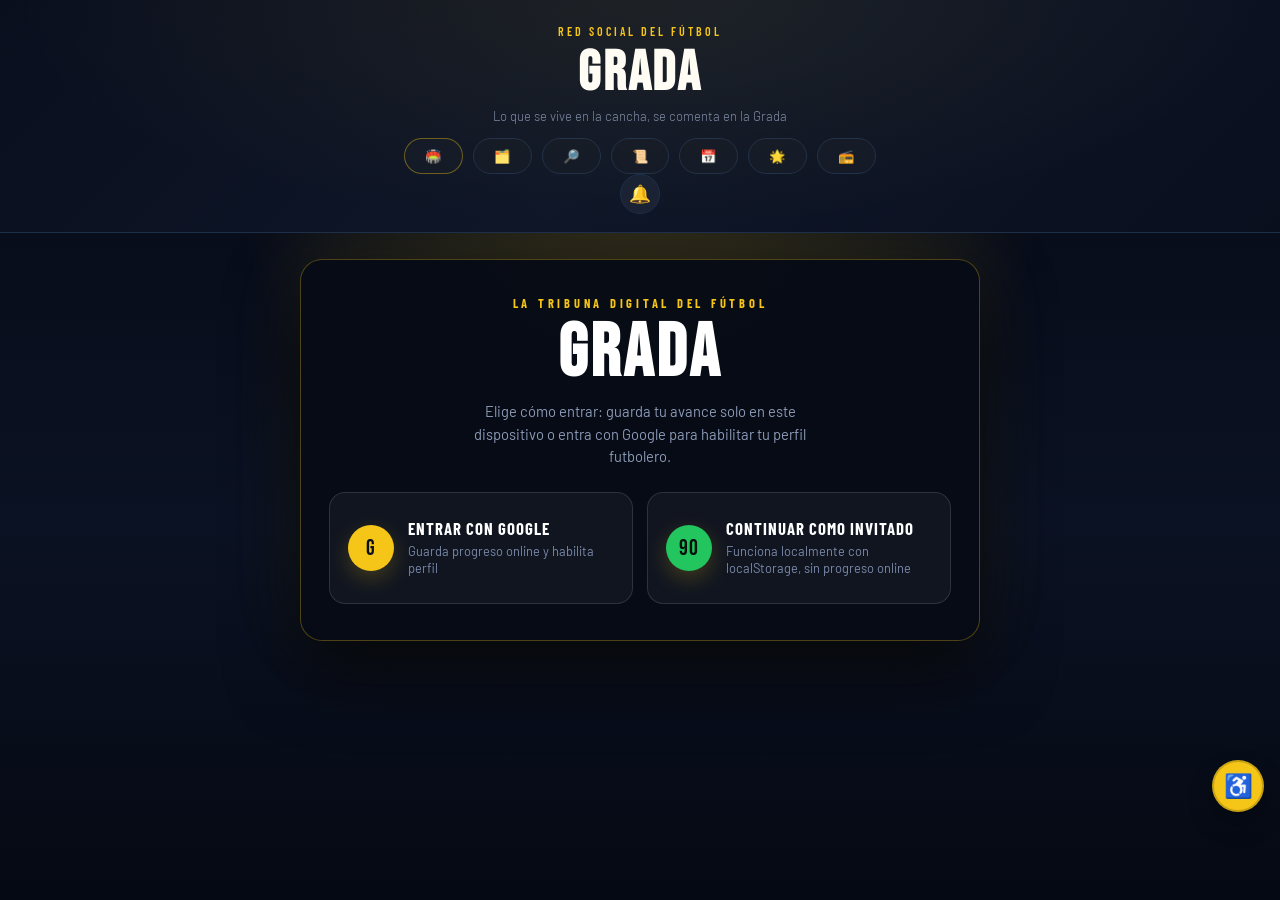
==== index.html @ 3b6bd787 "Add files via upload" ====
<!DOCTYPE html>
<html lang="es" data-theme="dark">
<script>try{var _p=JSON.parse(localStorage.getItem('album_panini_2026_accessibility')||'{}}');if(_p.theme)document.documentElement.setAttribute('data-theme',_p.theme);}catch(e){}</script>
<head>
<meta charset="UTF-8">
<meta name="viewport" content="width=device-width, initial-scale=1.0">
<title>Grada</title>
<link rel="preconnect" href="https://fonts.googleapis.com">
<link rel="preconnect" href="https://fonts.gstatic.com" crossorigin>
<link href="https://fonts.googleapis.com/css2?family=Bebas+Neue&family=Barlow+Condensed:wght@300;400;600;700&family=Barlow:wght@300;400;500;600&display=swap" rel="stylesheet">
<script src="https://cdnjs.cloudflare.com/ajax/libs/jspdf/2.5.1/jspdf.umd.min.js"></script>
<link rel="icon" href="data:image/svg+xml,%3Csvg xmlns='http://www.w3.org/2000/svg' viewBox='0 0 64 64'%3E%3Ccircle cx='32' cy='32' r='30' fill='%23f5c518'/%3E%3Cpath d='M32 10l7 14 15 2-11 11 3 16-14-8-14 8 3-16-11-11 15-2z' fill='%23080c18'/%3E%3C/svg%3E">
<link rel="stylesheet" href="styles.css">
</head>
<body>
 
<!-- WELCOME SCREEN -->
<!-- AUTH SCREEN -->
<div id="auth-screen" role="dialog" aria-modal="true" aria-label="Elegir tipo de acceso">
  <div class="auth-card">
    <div class="auth-ey">La tribuna digital del fútbol</div>
    <h2>GRADA</h2>
    <p class="auth-intro">Elige cómo entrar: guarda tu avance solo en este dispositivo o entra con Google para habilitar tu perfil futbolero.</p>
    <div class="auth-options">
      <button class="auth-option auth-google" id="google-login" type="button">
        <span class="auth-icon">G</span>
        <span class="auth-copy">
          <strong>Entrar con Google</strong>
          <small>Guarda progreso online y habilita perfil</small>
        </span>
      </button>
      <button class="auth-option auth-guest" id="guest-login" type="button">
        <span class="auth-icon">90</span>
        <span class="auth-copy">
          <strong>Continuar como invitado</strong>
          <small>Funciona localmente con localStorage, sin progreso online</small>
        </span>
      </button>
    </div>
  </div>
</div>


<!-- MUNDIALES OVERLAY -->
<div id="mundiales-overlay" role="dialog" aria-modal="true" aria-label="Historia del fútbol">
  <div id="mun-gallery-view">
    <div class="mun-header">
      <button class="mun-back-home" id="mun-close" aria-label="Volver a Grada">← Volver</button>
      <div class="mun-header-titles">
        <div class="mun-eyebrow" id="mun-eyebrow">Panini · Experiencia Histórica</div>
        <h2 class="mun-title" id="mun-title">HISTORIA DE LOS <span>MUNDIALES</span></h2>
        <p class="mun-sub" id="mun-sub">Pasa el cursor sobre cada edición para descubrirla · Haz clic para explorarla</p>
      </div>
    </div>
    <div class="mun-comp-tabs" id="mun-comp-tabs" role="tablist" aria-label="Elegir competición"></div>
    <div class="mun-grid" id="mun-grid"></div>
    <div class="mun-construction" id="mun-construction" style="display:none">
      <span class="mun-construction-icon" aria-hidden="true">🚧</span>
      <p class="mun-construction-text">Esta competición está en construcción por ahora</p>
      <p class="mun-construction-sub">Estamos armando su historia, ediciones y datos — vuelve pronto.</p>
    </div>
  </div>
  <div id="mun-detail-view" aria-hidden="true">
    <div class="mun-detail-inner" id="mun-detail-inner"></div>
  </div>
</div>
 
<!-- PANEL DE ACCESIBILIDAD -->
<div id="a11y-panel" role="dialog" aria-label="Panel de accesibilidad" aria-hidden="true">
  <div class="a11y-header">
    <span class="a11y-title">♿ Accesibilidad</span>
    <button class="a11y-close" id="a11y-close" aria-label="Cerrar panel de accesibilidad">✕</button>
  </div>
 
  <!-- Tamaño de texto -->
  <div class="a11y-group">
    <div class="a11y-group-label">Tamaño de texto</div>
    <div class="a11y-font-btns">
      <button class="a11y-font-btn" data-size="small" aria-label="Texto pequeño">A</button>
      <button class="a11y-font-btn active" data-size="normal" aria-label="Texto normal">A</button>
      <button class="a11y-font-btn" data-size="large" aria-label="Texto grande">A</button>
      <button class="a11y-font-btn" data-size="xlarge" aria-label="Texto muy grande">A</button>
    </div>
  </div>
 
  <!-- Modo visual -->
  <div class="a11y-group">
    <div class="a11y-group-label">Modo visual</div>
    <div class="a11y-mode-btns">
      <button class="a11y-mode-btn active" data-mode="dark" aria-label="Modo oscuro">🌙 Oscuro</button>
      <button class="a11y-mode-btn" data-mode="light" aria-label="Modo claro">☀️ Claro</button>
      <button class="a11y-mode-btn" data-mode="contrast" aria-label="Alto contraste">⬛ Contraste</button>
    </div>
  </div>
 
  <!-- Modo táctil ampliado -->
  <div class="a11y-group">
    <div class="a11y-group-label">Modo táctil ampliado</div>
    <label class="a11y-toggle-row" for="toggle-touch">
      <span class="a11y-toggle-desc">Botones más grandes para mejor acceso táctil</span>
      <div class="a11y-toggle-wrap">
        <input type="checkbox" id="toggle-touch" class="a11y-checkbox" role="switch" aria-checked="false">
        <span class="a11y-toggle-slider"></span>
      </div>
    </label>
  </div>
 
  <!-- Etiquetas de texto junto a iconos -->
  <div class="a11y-group">
    <div class="a11y-group-label">Etiquetas de texto en iconos</div>
    <label class="a11y-toggle-row" for="toggle-labels">
      <span class="a11y-toggle-desc">Muestra el nombre de la acción junto al ícono</span>
      <div class="a11y-toggle-wrap">
        <input type="checkbox" id="toggle-labels" class="a11y-checkbox" role="switch" aria-checked="false">
        <span class="a11y-toggle-slider"></span>
      </div>
    </label>
  </div>
 
  <!-- Indicador visual radio -->
  <div class="a11y-group">
    <div class="a11y-group-label">Indicador visual de reproducción</div>
    <label class="a11y-toggle-row" for="toggle-visual-radio">
      <span class="a11y-toggle-desc">Muestra un banner visible cuando hay música activa</span>
      <div class="a11y-toggle-wrap">
        <input type="checkbox" id="toggle-visual-radio" class="a11y-checkbox" role="switch" aria-checked="false">
        <span class="a11y-toggle-slider"></span>
      </div>
    </label>
  </div>
 
  <!-- Reducir animaciones -->
  <div class="a11y-group">
    <div class="a11y-group-label">Reducir animaciones</div>
    <label class="a11y-toggle-row" for="toggle-motion">
      <span class="a11y-toggle-desc">Desactiva efectos de movimiento y transiciones</span>
      <div class="a11y-toggle-wrap">
        <input type="checkbox" id="toggle-motion" class="a11y-checkbox" role="switch" aria-checked="false">
        <span class="a11y-toggle-slider"></span>
      </div>
    </label>
  </div>
 
  <!-- Navegación por teclado -->
  <div class="a11y-group">
    <div class="a11y-group-label">Navegación por teclado</div>
    <label class="a11y-toggle-row" for="toggle-keyboard">
      <span class="a11y-toggle-desc">Habilita foco visible y navegación con Tab / Enter / Esc</span>
      <div class="a11y-toggle-wrap">
        <input type="checkbox" id="toggle-keyboard" class="a11y-checkbox" role="switch" aria-checked="false">
        <span class="a11y-toggle-slider"></span>
      </div>
    </label>
  </div>
 
</div>
 
<!-- Botón flotante de accesibilidad -->
<button id="a11y-fab" aria-label="Abrir panel de accesibilidad" title="Accesibilidad">♿</button>
 
<!-- Indicador visual radio (para usuarios que activen la opción) -->
<div id="radio-visual-banner" aria-live="polite" aria-atomic="true">
  <span id="rvb-icon">🎵</span>
  <span id="rvb-text">Reproduciendo música</span>
</div>
 
<div id="app-header">
  <div class="header-eyebrow">Red social del fútbol</div>
  <h1>GRADA</h1>
  <p class="header-sub">Lo que se vive en la cancha, se comenta en la Grada</p>
  <div id="header-nav">
    <button class="action-btn nav-brand-btn" id="btn-home" aria-label="Ir a Grada, inicio">🏟️ <span class="btn-label">Grada</span></button>
    <button class="action-btn" id="btn-coleccionismo" aria-label="Abrir álbum de cromos" onclick="startAlbum()">🗂️ <span class="btn-label">Coleccionismo</span></button>
    <button class="action-btn" id="btn-amigos" aria-label="Buscar amigos coleccionistas">🔎 <span class="btn-label">Amigos</span></button>
    <button class="action-btn" id="btn-mundiales-header" aria-label="Ver historia de los torneos" onclick="openMundiales()">📜 <span class="btn-label">Historia</span></button>
    <button class="action-btn" id="btn-calendario-header" aria-label="Ver calendario de partidos" onclick="openCalendar()">📅 <span class="btn-label">Calendario</span></button>
    <button class="action-btn" id="btn-talentos" aria-label="Talentos Ocultos">🌟 <span class="btn-label">Talentos</span></button>
    <button class="action-btn" id="btn-radio" aria-label="Activar radio">📻 <span class="btn-label">Radio</span></button>
  </div>
  <!-- Floating profile avatar (top-left) -->
  <div id="user-profile" class="user-profile" hidden>
    <!-- El avatar flotante actúa como toggle del popover -->
    <button id="profile-fab" class="profile-fab" aria-label="Mi perfil" aria-expanded="false" type="button">
      <img id="profile-avatar-img" alt="" hidden>
      <span id="profile-avatar-fallback">FC</span>
    </button>
    <!-- Popover con info y acciones -->
    <div id="profile-popover" class="profile-popover" hidden>
      <div class="profile-popover-info">
        <span class="profile-kicker">Perfil Futbolero</span>
        <strong id="profile-name">Usuario</strong>
        <span id="profile-username" class="profile-username"></span>
        <!-- profile-status se mantiene pero oculto; JS lo usa para sync interno -->
        <span class="profile-status" style="display:none"></span>
      </div>
      <div class="profile-popover-actions">
        <button id="profile-view-btn" class="profile-view-btn" type="button" title="Ver mi perfil" hidden>👤 Mi Perfil</button>
        <button id="logout-btn" class="profile-logout profile-logout--red" type="button">🏟️→ Cerrar sesión</button>
      </div>
    </div>
  </div>

<!-- Campana de notificaciones -->
<div id="notif-wrap">
  <button id="notif-bell" class="notif-bell-btn" aria-label="Notificaciones" title="Notificaciones">
    🔔
    <span id="notif-badge" class="notif-badge" style="display:none">0</span>
  </button>
  <div id="notif-panel" aria-label="Panel de notificaciones">
    <div class="notif-panel-header">
      <span class="notif-panel-title">🔔 Notificaciones</span>
      <button id="notif-mark-all" class="notif-mark-all" type="button">Marcar todo leído</button>
    </div>
    <div id="notif-panel-body" class="notif-panel-body"></div>
  </div>
</div>

</div>
 
<div class="album-shell">
  <aside class="social-panel friends-panel" aria-label="Amigos">
    <div class="social-panel-head">
      <div>
        <span class="social-kicker">Coleccionistas</span>
        <h2>Amigos</h2>
      </div>
      <button class="social-icon-btn" id="friends-refresh" type="button" aria-label="Actualizar amigos">↻</button>
    </div>
    <div id="friends-panel-body" class="social-panel-body">
      <div class="social-empty">Entra con Google para ver tus amigos.</div>
    </div>
  </aside>

  <main class="album-main" aria-label="Feed de Grada">
    <!-- Banner de modo invitado: se muestra/oculta desde feed.js según haya sesión -->
    <div class="feed-guest-banner" id="feed-guest-banner" style="display:none">
      👀 Estás viendo Grada como invitado. Puedes explorar el feed, pero para apoyar, comentar o publicar necesitas iniciar sesión.
    </div>

    <!-- Selector de categorías -->
    <div class="feed-cats-wrap">
      <div class="feed-cats-top">
        <span class="feed-cats-label">¿Qué quieres ver ahora?</span>
        <button class="feed-surprise-btn" id="feed-surprise-btn" title="Ver todo al azar">🎲 Sorpréndeme</button>
      </div>
      <div class="feed-cat-selector" id="feed-cat-selector"></div>
      <div class="feed-cats-hint">Elige hasta 3 categorías · Toca una silenciada para desactivarla</div>
    </div>

    <!-- Posts -->
    <div class="feed-posts" id="feed-posts">
      <div class="feed-loading">Cargando…</div>
    </div>
  </main>

  <aside class="social-panel chat-panel" aria-label="Chat">
    <div class="social-panel-head">
      <div>
        <span class="social-kicker">Comunidad</span>
        <h2>Chat</h2>
      </div>
      <span class="social-pill">1 a 1</span>
    </div>
    <div id="chat-panel-body" class="chat-panel-body">
      <div class="chat-placeholder">
      <div class="chat-placeholder-icon">💬</div>
      <strong>Elige un amigo</strong>
      <span>La zona ya está reservada para mensajes con amigos.</span>
      </div>
    </div>
  </aside>
</div>
 
<!-- Country Overlay -->
<div id="country-overlay" role="dialog" aria-modal="true" aria-label="Detalle de selección">
  <div class="overlay-hero" id="ov-hero">
    <div class="overlay-hero-bg" id="ov-bg"></div>
    <button class="overlay-back" id="ov-back" aria-label="Volver al álbum">← Volver</button>
    <div class="overlay-hero-content">
      <img class="overlay-big-flag" id="ov-flag" src="" alt="">
      <div class="overlay-meta">
        <div class="overlay-nick" id="ov-nick"></div>
        <div class="overlay-title" id="ov-name"></div>
        <div class="overlay-badges" id="ov-badges"></div>
      </div>
    </div>
  </div>
  <div class="overlay-progress">
    <div class="ov-track"><div class="ov-fill" id="ov-pbar" style="width:0%"></div></div>
    <div class="ov-text" id="ov-ptext">0/12</div>
  </div>
  <div class="overlay-body" id="ov-body"></div>
</div>
 
<!-- PDF Modal -->
<div class="modal-backdrop" id="pdf-modal" role="dialog" aria-modal="true" aria-label="Opciones de exportación PDF">
  <div class="modal-box">
    <h2>📄 Exportar PDF</h2>
    <p>¿Qué cromos deseas incluir en el PDF?</p>
    <div class="modal-opts">
      <button class="modal-opt selected" data-mode="owned"><span class="modal-opt-icon">✅</span><div><strong>Solo los que TENGO</strong><br><small style="color:var(--dim);font-weight:400">Lista de cromos en tu poder</small></div></button>
      <button class="modal-opt" data-mode="missing"><span class="modal-opt-icon">❌</span><div><strong>Solo los que me FALTAN</strong><br><small style="color:var(--dim);font-weight:400">Tu lista de compras / intercambio</small></div></button>
      <button class="modal-opt" data-mode="all"><span class="modal-opt-icon">📋</span><div><strong>Todos (con estado TENGO / FALTA)</strong><br><small style="color:var(--dim);font-weight:400">Colección completa marcada</small></div></button>
      <button class="modal-opt" data-mode="repetida"><span class="modal-opt-icon">🔄</span><div><strong>Mis REPETIDAS</strong><br><small style="color:var(--dim);font-weight:400">Cromos para intercambio</small></div></button>
      <button class="modal-opt" data-mode="reserva"><span class="modal-opt-icon">📌</span><div><strong>Mis RESERVADAS</strong><br><small style="color:var(--dim);font-weight:400">Cromos destinados / segunda cuenta</small></div></button>
    </div>
    <div class="modal-actions">
      <button class="modal-btn-cancel" id="pdf-cancel">Cancelar</button>
      <button class="modal-btn-primary" id="pdf-generate">Generar PDF →</button>
    </div>
  </div>
</div>
 
<!-- Reset Modal -->
<div class="modal-backdrop" id="reset-modal" role="dialog" aria-modal="true" aria-label="Confirmar reinicio">
  <div class="modal-box">
    <h2>🗑 Reiniciar Álbum</h2>
    <p>¿Estás seguro de que deseas borrar <strong>todo tu progreso</strong>? Se eliminarán todos los cromos marcados, repetidas y reservadas. Esta acción no se puede deshacer.</p>
    <div class="modal-actions">
      <button class="modal-btn-cancel" id="reset-cancel">Cancelar</button>
      <button class="modal-btn-primary" id="reset-confirm" style="background:#e50914">Sí, borrar todo →</button>
    </div>
  </div>
</div>
 
<!-- Radio Player -->
<div id="radio-bar" role="region" aria-label="Radio Mundial 2026">
  <span class="radio-icon" aria-hidden="true">📻</span>
  <div class="radio-info">
    <div class="radio-title" id="radio-title" aria-live="polite">Seleccionando canción…</div>
    <div class="radio-artist" id="radio-artist">Radio Mundial 2026</div>
  </div>
  <div class="radio-controls">
    <button class="radio-btn" id="radio-prev" aria-label="Canción anterior">⏮</button>
    <button class="radio-btn play-btn" id="radio-play" aria-label="Reproducir o pausar">▶</button>
    <button class="radio-btn" id="radio-next" aria-label="Siguiente canción">⏭</button>
    <button class="radio-btn stop-btn" id="radio-stop" aria-label="Detener radio y cerrar">⏹</button>
  </div>
  <div id="vol-bar">
    <span class="vol-icon" id="vol-mute-btn" title="Silenciar/activar" aria-label="Silenciar o activar volumen">🔊</span>
    <input type="range" class="vol-slider" id="vol-slider" min="0" max="100" value="60" style="--pct:60%" aria-label="Control de volumen">
    <span class="vol-label" id="vol-label">60%</span>
  </div>
  <div class="radio-stream-links">
    <a class="radio-stream-btn spotify" href="https://open.spotify.com/playlist/18y8kfuN7fvFbdd8M0I9Qi?si=ci2QGbwVR4egCwDlY6RNEg" target="_blank" rel="noopener" title="Playlist oficial en Spotify">
      <svg viewBox="0 0 24 24" fill="#1db954" xmlns="http://www.w3.org/2000/svg"><path d="M12 0C5.4 0 0 5.4 0 12s5.4 12 12 12 12-5.4 12-12S18.66 0 12 0zm5.521 17.34c-.24.359-.66.48-1.021.24-2.82-1.74-6.36-2.101-10.561-1.141-.418.122-.779-.179-.899-.539-.12-.421.18-.78.54-.9 4.56-1.021 8.52-.6 11.64 1.32.42.18.479.659.301 1.02zm1.44-3.3c-.301.42-.841.6-1.262.3-3.239-1.98-8.159-2.58-11.939-1.38-.479.12-1.02-.12-1.14-.6-.12-.48.12-1.021.6-1.141C9.6 9.9 15 10.561 18.72 12.84c.361.181.54.78.241 1.2zm.12-3.36C15.24 8.4 8.82 8.16 5.16 9.301c-.6.179-1.2-.181-1.38-.721-.18-.601.18-1.2.72-1.381 4.26-1.26 11.28-1.02 15.721 1.621.539.3.719 1.02.419 1.56-.299.421-1.02.599-1.559.3z"/></svg>
    </a>
    <a class="radio-stream-btn ytmusic" href="https://music.youtube.com/playlist?list=PLqDSTUuG268hFt6-4GgYbBXk8yQrx2cUJ&si=fTndXw0tqdy3xTlO" target="_blank" rel="noopener" title="Playlist oficial en YouTube Music">
      <svg viewBox="0 0 24 24" xmlns="http://www.w3.org/2000/svg"><circle cx="12" cy="12" r="12" fill="#ff0000"/><path d="M10 8.5v7l6-3.5-6-3.5z" fill="#fff"/></svg>
    </a>
  </div>
  <span class="radio-badge" aria-hidden="true">🔀 ALEATORIO</span>
</div>
 
<!-- CALENDAR OVERLAY -->
<div id="calendar-overlay" role="dialog" aria-modal="true" aria-label="Calendario Mundial 2026">
  <div class="cal-header">
    <button class="cal-back-home" id="cal-close" aria-label="Volver">← Volver</button>
    <div class="cal-header-titles">
      <div class="cal-eyebrow">Panini · Fase de Grupos</div>
      <h2 class="cal-title">CALENDARIO <span>MUNDIAL 2026</span></h2>
      <p class="cal-sub">Selecciona tu zona horaria · Descarga los partidos a tu calendario</p>
    </div>
    <button class="cal-add-all-btn" id="cal-add-all" aria-label="Añadir todos los partidos al calendario">
      📅 Todos los partidos (.ics)
    </button>
  </div>
  <div class="cal-tz-wrap" id="cal-tz-tabs"></div>
  <div class="cal-grp-wrap" id="cal-grp-tabs"></div>
  <div class="cal-body">
    <div id="cal-match-list"></div>
  </div>
</div>

<!-- ═══════════════════════════════════════════════════
     MODAL: PERFIL SETUP (primera vez / edición)
     ═══════════════════════════════════════════════════ -->
<div id="profile-setup-modal" class="modal-backdrop" role="dialog" aria-modal="true" aria-label="Completa tu perfil futbolero">
  <div class="modal-box psetup-box">
    <div class="psetup-eyebrow">⚽ Primera vez · Álbum Mundial 2026</div>
    <h2 class="psetup-title">COMPLETA TU PERFIL <span>FUTBOLERO</span></h2>
    <p class="psetup-intro">Personaliza tu identidad. Tu perfil será público en la URL que te asignamos.</p>
    <form id="psetup-form" novalidate>
      <div class="psetup-fields">

        <!-- Avatar -->
        <div class="psetup-field psetup-avatar-row">
          <div id="psetup-avatar-preview"></div>
          <div class="psetup-avatar-actions">
            <label class="psetup-avatar-label" for="psetup-avatar-file">📷 Cambiar foto</label>
            <input type="file" id="psetup-avatar-file" accept="image/jpeg,image/png,image/webp,image/gif" style="display:none">
            <small class="psetup-hint">JPG, PNG o WebP · máx. 2 MB</small>
          </div>
        </div>

        <div class="psetup-field">
          <label class="psetup-label" for="psetup-fullname">Nombre</label>
          <input type="text" id="psetup-fullname" maxlength="60" placeholder="Tu nombre completo" autocomplete="name">
        </div>

        <div class="psetup-field">
          <label class="psetup-label" for="psetup-username">Username <span class="psetup-req">*</span></label>
          <div class="psetup-input-wrap">
            <span class="psetup-at">@</span>
            <input type="text" id="psetup-username" maxlength="30"
              placeholder="martinfutbol" autocomplete="off" spellcheck="false" inputmode="url">
            <span class="psetup-check" id="psetup-user-check"></span>
          </div>
          <small class="psetup-hint" id="psetup-user-hint">Solo letras, números y _ · 3–30 caracteres</small>
        </div>

        <div class="psetup-row">
          <div class="psetup-field">
            <label class="psetup-label" for="psetup-team">Selección favorita</label>
            <input type="text" id="psetup-team" maxlength="50" placeholder="Ej: Argentina, Brasil...">
          </div>
          <div class="psetup-field">
            <label class="psetup-label" for="psetup-position">Posición favorita</label>
            <select id="psetup-position">
              <option value="">Seleccionar...</option>
              <option>Portero</option>
              <option>Defensa central</option>
              <option>Lateral derecho</option>
              <option>Lateral izquierdo</option>
              <option>Mediocentro</option>
              <option>Mediapunta</option>
              <option>Extremo derecho</option>
              <option>Extremo izquierdo</option>
              <option>Delantero centro</option>
              <option>Solo hincha ⚽</option>
            </select>
          </div>
        </div>

        <div class="psetup-field">
          <label class="psetup-label" for="psetup-estadio">Estadio / País favorito</label>
          <input type="text" id="psetup-estadio" maxlength="60" placeholder="Ej: Azteca, Maracaná, Estados Unidos...">
        </div>

        <div class="psetup-field">
          <label class="psetup-label" for="psetup-bio">Bio corta</label>
          <textarea id="psetup-bio" maxlength="120" rows="2"
            placeholder="Coleccionista apasionado del fútbol..."></textarea>
          <small class="psetup-hint" style="text-align:right">
            <span id="psetup-bio-count">0</span>/120
          </small>
        </div>

        <div class="psetup-field">
          <label class="psetup-label" for="psetup-frase">Frase futbolera</label>
          <textarea id="psetup-frase" maxlength="100" rows="2"
            placeholder="Ej: El fútbol es lo más importante de las cosas sin importancia..."></textarea>
          <small class="psetup-hint" style="text-align:right">
            <span id="psetup-frase-count">0</span>/100
          </small>
        </div>

        <!-- Jugadores favoritos del Mundial -->
        <div class="psetup-field">
          <label class="psetup-label">⭐ Jugadores favoritos del Mundial <small style="font-weight:400;color:var(--dim)">(elige 3 a 5)</small></label>
          <div id="psetup-players-selected" class="player-chips-row"></div>
          <div class="psetup-player-search-wrap">
            <input type="text" id="psetup-player-search" placeholder="Buscar jugador..." autocomplete="off"
              style="width:100%;padding:8px 12px;border-radius:10px;border:1px solid var(--border);background:var(--bg2);color:var(--text);font-size:.9rem">
            <div id="psetup-players-list" class="player-options-list" style="display:none"></div>
          </div>
          <small class="psetup-hint">Seleccionados: <span id="psetup-players-count">0/5</span></small>
        </div>

      </div><!-- /psetup-fields -->
      <div class="modal-actions">
        <button type="button" id="psetup-skip" class="modal-btn-cancel">Ahora no</button>
        <button type="submit" id="psetup-save" class="modal-btn-primary" disabled>Crear perfil →</button>
      </div>
    </form>
  </div>
</div>

<!-- ═══════════════════════════════════════════════════
     MODAL: VER PERFIL
     ═══════════════════════════════════════════════════ -->
<div id="profile-view-modal" class="modal-backdrop" role="dialog" aria-modal="true" aria-label="Mi perfil futbolero">
  <div class="modal-box pview-box">

    <div class="pview-header">
      <div class="pview-avatar">
        <img id="pview-avatar-img" alt="" hidden>
        <span id="pview-avatar-fb">FC</span>
      </div>
      <div class="pview-meta">
        <div class="pview-fullname" id="pview-fullname">—</div>
        <div class="pview-username" id="pview-username">@—</div>
      </div>
      <button id="pview-close" class="codes-mclose" aria-label="Cerrar">✕</button>
    </div>

    <div class="pview-bio" id="pview-bio">—</div>

    <div class="pview-frase-box" id="pview-frase-wrap" style="display:none">
      <span class="pview-frase-icon">💬</span>
      <em class="pview-frase" id="pview-frase">—</em>
    </div>

    <div class="pview-stats">
      <div class="pview-stat">
        <span class="pview-stat-label">🌍 SELECCIÓN FAVORITA</span>
        <span class="pview-stat-val" id="pview-team">—</span>
      </div>
      <div class="pview-stat">
        <span class="pview-stat-label">🧤 POSICIÓN</span>
        <span class="pview-stat-val" id="pview-position">—</span>
      </div>
      <div class="pview-stat">
        <span class="pview-stat-label">🏟️ ESTADIO / PAÍS FAV.</span>
        <span class="pview-stat-val" id="pview-estadio">—</span>
      </div>
    </div>

    <div class="pview-players-section" id="pview-players-section">
      <div class="pview-section-label">⭐ Jugadores favoritos del Mundial</div>
      <div id="pview-jugadores" class="player-chips-row-view"></div>
    </div>

    <div class="pview-link-box">
      <span class="pview-link-label">🔗 Tu perfil público:</span>
      <a href="#" id="pview-public-link" target="_blank" rel="noopener" class="pview-link">—</a>
      <button id="pview-copy-link" class="code-copy" type="button">📋 Copiar enlace</button>
    </div>

    <div class="modal-actions" style="flex-wrap:wrap;gap:8px">
      <button id="pview-creator-btn" class="modal-btn-creator" type="button" style="display:none">🎙️ Activar modo creador</button>
      <button id="pview-edit-btn" class="modal-btn-cancel" type="button">✏️ Editar perfil</button>
      <button id="pview-close-btn" class="modal-btn-primary" type="button">Cerrar</button>
    </div>

  </div>
</div>

<script type="module" src="script.js"></script>
<script type="module" src="amigos.js"></script>
<script type="module" src="mundiales.js"></script>
<script type="module" src="calendario.js"></script>
<script type="module" src="predicciones.js"></script>

<!-- ═══ CELEBRACIÓN ÁLBUM COMPLETO ═══ -->
<div id="album-complete-overlay" role="dialog" aria-modal="true" aria-label="¡Álbum completo!">
  <div class="album-complete-box">
    <div class="album-complete-top">
      <span class="album-complete-stars">⭐⭐⭐</span>
      <h2 class="album-complete-title">¡ÁLBUM<br><span>COMPLETO!</span></h2>
      <p class="album-complete-sub">¡Los 585 cromos en tu poder! Eres un crack.</p>
    </div>
    <div class="album-complete-video-wrap">
      <video
        id="album-complete-video"
        src="https://i.imgur.com/X07Swf9.mp4"
        autoplay
        loop
        muted
        playsinline
        class="album-complete-video"
      ></video>
    </div>
    <button id="album-complete-close" class="album-complete-close" type="button">
      🎉 ¡Lo logré!
    </button>
  </div>
</div>

<!-- ═══ COLECCIONISMO OVERLAY ═══ -->
<div id="coleccionismo-overlay" role="dialog" aria-modal="true" aria-label="Álbum de cromos">
  <div class="coleccionismo-header">
    <button class="coleccionismo-back-home" id="coleccionismo-close" aria-label="Volver a Grada">← Volver</button>
    <div class="coleccionismo-header-titles">
      <div class="coleccionismo-eyebrow">Panini Official — Colección Digital</div>
      <h2 class="coleccionismo-title">ÁLBUM MUNDIAL <span>2026</span></h2>
      <p class="coleccionismo-sub">Haz clic en cualquier cromo para marcar TENGO / FALTA · Se guarda automáticamente</p>
    </div>
  </div>
  <div class="coleccionismo-body">
    <div id="stats-bar">
      <div class="stat-card" style="--accent:#f5c518"><span class="stat-value" id="s-total">0</span><span class="stat-label">Total Cromos</span></div>
      <div class="stat-card" style="--accent:#22c55e"><span class="stat-value" id="s-tengo">0</span><span class="stat-label">Tengo</span></div>
      <div class="stat-card" style="--accent:#f43f5e"><span class="stat-value" id="s-falta">0</span><span class="stat-label">Faltan</span></div>
      <div class="stat-card" style="--accent:#38bdf8"><span class="stat-value" id="s-pct">0%</span><span class="stat-label">Progreso</span></div>
      <div class="stat-card" style="--accent:#f59e0b"><span class="stat-value" id="s-rep">0</span><span class="stat-label">🔄 Repetidas</span></div>
      <div class="stat-card" style="--accent:#818cf8"><span class="stat-value" id="s-res">0</span><span class="stat-label">📌 Reservadas</span></div>
    </div>

    <div id="controls">
      <input type="text" id="search" placeholder="🔍  Buscar jugador o selección..." aria-label="Buscar jugador o selección">
      <button class="action-btn primary" id="btn-pdf" aria-label="Exportar PDF">📄 <span class="btn-label">Exportar PDF</span></button>
      <button class="action-btn" id="btn-intercambios" aria-label="Intercambio de cromos">🔄 <span class="btn-label">Intercambios</span></button>
      <button class="action-btn" id="btn-reset" style="border-color:#e50914;color:#e57373" aria-label="Reiniciar álbum">🗑 <span class="btn-label">Reiniciar</span></button>
    </div>

    <div id="status-tabs" role="tablist" aria-label="Filtrar por estado">
      <button class="stab active" data-status="all" role="tab" aria-selected="true">Todos</button>
      <button class="stab" data-status="tengo" role="tab" aria-selected="false">✅ <span class="btn-label">Tengo</span></button>
      <button class="stab" data-status="falta" role="tab" aria-selected="false">❌ <span class="btn-label">Faltan</span></button>
      <button class="stab" data-status="repetida" style="--stab-active:#f59e0b" role="tab" aria-selected="false">🔄 <span class="btn-label">Repetidas</span></button>
      <button class="stab" data-status="reserva" style="--stab-active:#818cf8" role="tab" aria-selected="false">📌 <span class="btn-label">Reservadas</span></button>
    </div>

    <div id="group-tabs" role="tablist" aria-label="Filtrar por grupo"></div>
    <div id="groups-container"></div>
  </div>
</div>

<!-- FAB: Componer post -->
<button class="compose-fab" id="compose-fab" aria-label="Crear post" title="Nuevo post" style="display:none">
  ✍️
</button>

</body>
</html>
---- styles.css ----
:root{
  --bg:#080c18;--bg2:#0f1524;--bg3:#16203a;--bg4:#1d2a48;
  --card:#111827;--card2:#1a2234;--border:#1e2f4a;
  --text:#e8edf5;--dim:#7a8aaa;--muted:#4a5568;
  --gold:#f5c518;--red:#e50914;--green:#22c55e;
  --ga:#ff6b35;--gb:#2dd4bf;--gc:#fbbf24;--gd:#f43f5e;
  --ge:#4ade80;--gf:#a78bfa;--gg:#fb923c;--gh:#38bdf8;
  --gi:#e879f9;--gj:#34d399;--gk:#c084fc;--gl:#f87171;
}
*{box-sizing:border-box;margin:0;padding:0}
html{scroll-behavior:smooth}
body{font-family:'Barlow',sans-serif;background:var(--bg);background-image:radial-gradient(circle,#1a2840 1px,transparent 1px);background-size:32px 32px;color:var(--text);min-height:100vh;overflow-x:hidden}
.album-shell{width:min(1500px,100%);margin:0 auto;padding:0 18px 80px;display:grid;grid-template-columns:minmax(230px,280px) minmax(0,1fr) minmax(230px,280px);gap:18px;align-items:start}
.album-main{min-width:0}
.album-main .feed-cats-wrap,.album-main .feed-posts,.album-main .feed-guest-banner{max-width:680px;margin-left:auto;margin-right:auto}
.social-panel{position:sticky;top:16px;background:rgba(17,24,39,.92);border:1px solid var(--border);border-radius:14px;overflow:hidden;box-shadow:0 14px 36px rgba(0,0,0,.24)}
.social-panel-head{display:flex;align-items:center;justify-content:space-between;gap:10px;padding:14px 14px 12px;border-bottom:1px solid var(--border);background:linear-gradient(135deg,#0c1526,#0e1628)}
.social-kicker{display:block;font-family:'Barlow Condensed',sans-serif;font-size:.62rem;font-weight:700;letter-spacing:.18em;text-transform:uppercase;color:var(--gold);margin-bottom:3px}
.social-panel h2{font-family:'Bebas Neue',sans-serif;font-size:1.55rem;line-height:1;color:var(--text);letter-spacing:.04em}
.social-icon-btn{width:34px;height:34px;border-radius:10px;border:1px solid var(--border);background:var(--card);color:var(--dim);cursor:pointer;font-family:'Barlow Condensed',sans-serif;font-size:1.1rem;font-weight:700}
.social-icon-btn:hover{background:var(--card2);color:var(--text);border-color:#334a6e}
.social-pill{padding:5px 9px;border-radius:999px;background:rgba(245,197,24,.12);border:1px solid rgba(245,197,24,.3);color:var(--gold);font-family:'Barlow Condensed',sans-serif;font-size:.68rem;font-weight:700;letter-spacing:.08em;text-transform:uppercase}
.social-panel-body{padding:12px;display:flex;flex-direction:column;gap:12px;max-height:calc(100vh - 120px);overflow:auto}
.social-section-title{font-family:'Barlow Condensed',sans-serif;font-size:.72rem;font-weight:700;letter-spacing:.14em;text-transform:uppercase;color:var(--muted);margin:2px 0 7px}
.social-list{display:flex;flex-direction:column;gap:8px}
.social-card{width:100%;display:flex;align-items:center;gap:9px;padding:9px;border-radius:10px;border:1px solid var(--border);background:var(--bg2);color:var(--text);text-align:left;text-decoration:none;cursor:pointer}
.social-card:hover{background:var(--card2);border-color:#334a6e}
.social-avatar{width:36px;height:36px;border-radius:50%;display:flex;align-items:center;justify-content:center;flex-shrink:0;overflow:hidden;background:linear-gradient(135deg,var(--gold),var(--green));color:#08101f;font-family:'Bebas Neue',sans-serif;font-size:1rem}
.social-avatar img{width:100%;height:100%;object-fit:cover;display:block}
.social-card-copy{min-width:0;flex:1}
.social-name{display:block;font-family:'Barlow Condensed',sans-serif;font-size:.92rem;font-weight:700;white-space:nowrap;overflow:hidden;text-overflow:ellipsis}
.social-user{display:block;color:var(--dim);font-size:.72rem;white-space:nowrap;overflow:hidden;text-overflow:ellipsis}
.social-actions{display:flex;gap:6px;margin-top:7px}
.social-card-actions{display:flex;gap:6px;margin-top:7px;flex-wrap:wrap}
.social-mini-btn{flex:1;padding:7px 8px;border-radius:9px;border:1px solid var(--border);background:var(--card);color:var(--dim);font-family:'Barlow Condensed',sans-serif;font-size:.72rem;font-weight:700;letter-spacing:.05em;cursor:pointer}
.social-mini-link{flex:1;padding:7px 8px;border-radius:9px;border:1px solid var(--border);background:var(--card);color:var(--dim);font-family:'Barlow Condensed',sans-serif;font-size:.72rem;font-weight:700;letter-spacing:.05em;text-align:center;text-decoration:none}
.social-mini-btn.primary{background:var(--gold);border-color:var(--gold);color:#111}
.social-mini-btn:hover,.social-mini-link:hover{background:var(--card2);color:var(--text)}
.social-mini-btn.primary:hover{background:#e0b200;color:#111}
.social-card.is-active{border-color:var(--gold);box-shadow:0 0 0 1px rgba(245,197,24,.35) inset}
.social-empty{padding:18px 12px;border:1px dashed var(--border);border-radius:12px;color:var(--dim);font-size:.86rem;line-height:1.45;text-align:center}
.chat-panel{display:flex;flex-direction:column;min-height:520px;max-height:calc(100vh - 32px)}
.chat-panel-body{display:flex;flex-direction:column;min-height:0;flex:1}
.chat-placeholder{padding:28px 18px;color:var(--dim);display:flex;flex-direction:column;align-items:center;text-align:center;gap:8px}
.chat-placeholder-icon{font-size:2rem}
.chat-placeholder strong{font-family:'Barlow Condensed',sans-serif;font-size:1rem;color:var(--text);letter-spacing:.06em;text-transform:uppercase}
.chat-thread{display:flex;flex-direction:column;min-height:0;flex:1}
.chat-peer{display:flex;align-items:center;gap:10px;padding:12px;border-bottom:1px solid var(--border)}
.chat-peer-copy{min-width:0}
.chat-peer-name{display:block;font-family:'Barlow Condensed',sans-serif;font-size:1rem;font-weight:700;white-space:nowrap;overflow:hidden;text-overflow:ellipsis}
.chat-peer-user{display:block;color:var(--dim);font-size:.72rem;white-space:nowrap;overflow:hidden;text-overflow:ellipsis}
.chat-messages{flex:1;min-height:260px;overflow:auto;padding:12px;display:flex;flex-direction:column;gap:8px}
.chat-msg{max-width:86%;padding:8px 10px;border-radius:12px;background:var(--bg2);border:1px solid var(--border);align-self:flex-start}
.chat-msg.mine{align-self:flex-end;background:rgba(245,197,24,.14);border-color:rgba(245,197,24,.3)}
.chat-msg-body{font-size:.86rem;line-height:1.35;color:var(--text);white-space:pre-wrap;overflow-wrap:anywhere}
.chat-msg-time{display:block;margin-top:4px;font-size:.62rem;color:var(--muted);font-family:'Barlow Condensed',sans-serif;text-align:right}
.chat-form{display:flex;gap:8px;padding:12px;border-top:1px solid var(--border)}
.chat-input{flex:1;min-width:0;resize:none;max-height:90px;padding:10px 11px;border-radius:10px;border:1px solid var(--border);background:var(--bg2);color:var(--text);font-family:'Barlow',sans-serif;font-size:.86rem;outline:none}
.chat-input:focus{border-color:var(--gold);box-shadow:0 0 0 3px rgba(245,197,24,.1)}
.chat-send{width:42px;border-radius:10px;border:1px solid var(--gold);background:var(--gold);color:#111;font-family:'Barlow Condensed',sans-serif;font-weight:700;cursor:pointer}
.chat-send:disabled{opacity:.55;cursor:not-allowed}
.chat-note{padding:10px 12px;color:var(--dim);font-size:.76rem;text-align:center;border-top:1px solid var(--border)}
#app-header{background:linear-gradient(135deg,#0a0f1e 0%,#0e1628 50%,#0a0f1e 100%);border-bottom:1px solid #1e2f4a;padding:24px 20px 18px;text-align:center;position:sticky;top:0;z-index:10200;overflow:hidden}
#app-header::before{content:'';position:absolute;inset:0;background:radial-gradient(ellipse at 50% 0%,rgba(245,197,24,.07) 0%,transparent 70%);pointer-events:none}
.header-eyebrow{font-family:'Barlow Condensed',sans-serif;font-size:.75rem;font-weight:600;letter-spacing:.25em;color:var(--gold);text-transform:uppercase;margin-bottom:8px}
#app-header h1{font-family:'Bebas Neue',sans-serif;font-size:clamp(2rem,6vw,3.5rem);letter-spacing:.04em;color:#fff;line-height:1}
#app-header h1 span{color:var(--gold)}
.header-sub{color:var(--dim);font-size:.82rem;margin-top:6px;font-weight:300}
#stats-bar{max-width:900px;margin:16px auto;padding:0 16px;display:grid;grid-template-columns:repeat(4,1fr);gap:10px}
.stat-card{background:var(--card);border:1px solid var(--border);border-radius:12px;padding:14px 10px;text-align:center;position:relative;overflow:hidden}
.stat-card::after{content:'';position:absolute;bottom:0;left:0;right:0;height:2px;background:var(--accent,var(--gold));opacity:.6}
.stat-value{font-family:'Bebas Neue',sans-serif;font-size:2rem;line-height:1;color:var(--accent,var(--gold));display:block}
.stat-label{font-size:.68rem;font-weight:600;letter-spacing:.1em;text-transform:uppercase;color:var(--dim);margin-top:4px;display:block}
#controls{max-width:900px;margin:0 auto 14px;padding:0 16px;display:flex;gap:10px;flex-wrap:wrap}
#search{flex:1;min-width:220px;padding:11px 16px;background:var(--card);border:1px solid var(--border);border-radius:10px;color:var(--text);font-size:.9rem;font-family:'Barlow',sans-serif;outline:none;transition:border-color .2s,box-shadow .2s}
#search::placeholder{color:var(--muted)}
#search:focus{border-color:var(--gold);box-shadow:0 0 0 3px rgba(245,197,24,.1)}
.action-btn{padding:10px 18px;border-radius:10px;border:1px solid var(--border);background:var(--card);color:var(--dim);font-size:.8rem;font-weight:600;font-family:'Barlow Condensed',sans-serif;letter-spacing:.05em;cursor:pointer;transition:all .2s;white-space:nowrap}
.action-btn:hover{background:var(--card2);color:var(--text);border-color:#334a6e}
.action-btn.primary{background:var(--red);color:#fff;border-color:var(--red)}
.action-btn.primary:hover{background:#c00710}
#status-tabs{max-width:900px;margin:0 auto 14px;padding:0 16px;display:flex;gap:8px}
.stab{padding:7px 18px;border-radius:20px;border:1px solid var(--border);background:transparent;color:var(--dim);font-size:.8rem;font-weight:600;font-family:'Barlow Condensed',sans-serif;letter-spacing:.06em;cursor:pointer;transition:all .2s}
.stab:hover{background:var(--card2);color:var(--text)}
.stab.active{background:var(--gold);color:#111;border-color:var(--gold)}
#group-tabs{max-width:900px;margin:0 auto 24px;padding:0 16px;display:flex;gap:6px;flex-wrap:wrap;align-items:flex-start}
.gtab{width:42px;height:42px;border-radius:10px;border:1px solid var(--border);background:var(--card);color:var(--dim);font-family:'Bebas Neue',sans-serif;font-size:1.1rem;letter-spacing:.03em;cursor:pointer;transition:all .22s;display:flex;align-items:center;justify-content:center;flex-direction:column;gap:1px;position:relative;flex-shrink:0}
.gtab-pct{font-family:'Barlow Condensed',sans-serif;font-size:.52rem;font-weight:700;line-height:1;color:var(--muted);letter-spacing:0}
.gtab.all-tab{width:auto;padding:0 14px;font-size:.8rem;font-family:'Barlow Condensed',sans-serif;font-weight:600;letter-spacing:.08em;height:42px}
.gtab:hover{background:var(--card2);color:var(--text);border-color:#334a6e}
.gtab.active{color:#111;border-color:transparent}
.gtab.active .gtab-pct{color:#000}
#groups-container{max-width:900px;margin:0 auto;padding:0 16px 60px;display:flex;flex-direction:column;gap:10px}
/* GROUP ACCORDION */
.group-accordion{border-radius:14px;border:1px solid var(--border);background:var(--card);overflow:hidden;transition:border-color .3s,box-shadow .3s}
.group-accordion{animation:grpIn .4s cubic-bezier(.16,1,.3,1) both}
@keyframes grpIn{from{opacity:0;transform:translateY(14px)}to{opacity:1;transform:translateY(0)}}
.group-accordion:nth-child(2){animation-delay:.06s}
.group-accordion:nth-child(3){animation-delay:.12s}
.group-accordion:nth-child(4){animation-delay:.18s}
.group-accordion:nth-child(5){animation-delay:.24s}
.group-accordion:nth-child(6){animation-delay:.30s}
.group-accordion:nth-child(7){animation-delay:.36s}
.group-accordion:nth-child(8){animation-delay:.42s}
.group-accordion:nth-child(9){animation-delay:.48s}
.group-accordion:nth-child(10){animation-delay:.54s}
.group-accordion:nth-child(11){animation-delay:.60s}
.group-accordion:nth-child(12){animation-delay:.66s}
.group-accordion:hover{border-color:#2a3d5c}
.group-accordion.open{border-color:var(--g-color,var(--gold));box-shadow:0 0 0 1px var(--g-color,var(--gold)) inset,0 8px 32px rgba(0,0,0,.4)}
.group-header{display:flex;align-items:center;gap:14px;padding:14px 16px;cursor:pointer;user-select:none;position:relative;transition:background .2s}
.group-header:hover{background:rgba(255,255,255,.03)}
.group-letter{width:46px;height:46px;flex-shrink:0;border-radius:10px;display:flex;align-items:center;justify-content:center;font-family:'Bebas Neue',sans-serif;font-size:1.55rem;color:#000;font-weight:700;transition:transform .3s}
.group-accordion.open .group-letter{transform:scale(1.1)}
.group-header-info{flex:1;min-width:0}
.group-label{font-family:'Barlow Condensed',sans-serif;font-size:.7rem;font-weight:700;letter-spacing:.12em;text-transform:uppercase;color:var(--g-color,var(--dim));margin-bottom:3px}
.group-names{font-family:'Barlow Condensed',sans-serif;font-size:.82rem;font-weight:600;color:var(--dim);white-space:nowrap;overflow:hidden;text-overflow:ellipsis;margin-bottom:7px;letter-spacing:.03em}
.group-prog-wrap{display:flex;align-items:center;gap:10px}
.group-prog-track{flex:1;height:5px;background:var(--bg3);border-radius:3px;overflow:hidden}
.group-prog-fill{height:100%;border-radius:3px;transition:width .6s cubic-bezier(.16,1,.3,1)}
.group-prog-pct{font-family:'Barlow Condensed',sans-serif;font-size:.8rem;font-weight:700;color:var(--dim);min-width:36px;text-align:right}
.group-flags{display:flex;gap:5px;align-items:center}
.mini-flag{width:30px;height:22px;object-fit:cover;border-radius:3px;border:1px solid rgba(255,255,255,.1)}
.group-chevron{color:var(--muted);flex-shrink:0;transition:transform .35s cubic-bezier(.4,0,.2,1)}
.group-accordion.open .group-chevron{transform:rotate(180deg)}
/* GROUP BODY */
.group-body{max-height:0;overflow:hidden;transition:max-height .6s cubic-bezier(.4,0,.2,1)}
.group-body.expanded{max-height:9000px}
/* COUNTRY */
.country-section{border-top:1px solid var(--border)}
.country-section{animation:cntryIn .3s ease both}
.country-section:nth-child(1){animation-delay:.05s}
.country-section:nth-child(2){animation-delay:.1s}
.country-section:nth-child(3){animation-delay:.15s}
.country-section:nth-child(4){animation-delay:.2s}
@keyframes cntryIn{from{opacity:0;clip-path:inset(0 0 30% 0)}to{opacity:1;clip-path:inset(0 0 0 0)}}
.country-header{display:flex;align-items:center;gap:12px;padding:13px 16px;cursor:pointer;transition:background .2s;position:relative}
.country-header:hover{background:rgba(255,255,255,.03)}
.country-flag-wrap{position:relative;flex-shrink:0}
.country-flag{width:54px;height:40px;object-fit:cover;border-radius:6px;border:1px solid rgba(255,255,255,.12);display:block;transition:transform .3s,box-shadow .3s}
.country-header:hover .country-flag{transform:scale(1.07);box-shadow:0 4px 14px rgba(0,0,0,.5)}
.country-info{flex:1;min-width:0}
.country-name{font-family:'Barlow Condensed',sans-serif;font-size:1rem;font-weight:700;letter-spacing:.02em;white-space:nowrap;overflow:hidden;text-overflow:ellipsis}
.cp-wrap{display:flex;align-items:center;gap:8px;margin-top:5px}
.cp-track{flex:1;height:4px;background:var(--bg3);border-radius:2px;overflow:hidden}
.cp-fill{height:100%;border-radius:2px;transition:width .5s ease}
.cp-text{font-size:.72rem;font-weight:600;font-family:'Barlow Condensed',sans-serif;color:var(--dim);min-width:64px;text-align:right}
.view-btn{padding:6px 14px;border-radius:8px;border:1px solid var(--border);background:transparent;color:var(--dim);font-size:.72rem;font-weight:700;font-family:'Barlow Condensed',sans-serif;letter-spacing:.08em;cursor:pointer;white-space:nowrap;transition:all .2s;flex-shrink:0}
.view-btn:hover{background:var(--card2);color:var(--text);border-color:#3a5280}
.sticker-list{list-style:none;padding:0 16px 14px;display:grid;grid-template-columns:repeat(auto-fill,minmax(220px,1fr));gap:6px}
.sticker{display:flex;align-items:center;gap:8px;padding:8px 10px;border-radius:8px;background:var(--bg3);border-left:3px solid transparent;cursor:pointer;transition:background .18s,transform .12s,border-color .18s;user-select:none}
.sticker:hover{background:var(--bg4);transform:translateX(2px)}
.sticker:active{transform:scale(.97)}
.sticker.state-tengo{background:#0c2818;border-left-color:var(--green)}
.sticker.state-falta{border-left-color:#3a1111}
.s-num{font-family:'Bebas Neue',sans-serif;font-size:.85rem;color:var(--muted);min-width:18px;flex-shrink:0}
.s-name{flex:1;font-size:.8rem;color:var(--text);white-space:nowrap;overflow:hidden;text-overflow:ellipsis}
.sticker.state-tengo .s-name{color:#6ee7b7}
.s-badge{font-size:.62rem;font-weight:700;padding:2px 7px;border-radius:10px;text-transform:uppercase;letter-spacing:.06em;flex-shrink:0;font-family:'Barlow Condensed',sans-serif}
.state-tengo .s-badge{background:#052912;color:var(--green);border:1px solid #1a5e34}
.state-falta  .s-badge{background:#1a0808;color:#e57373;border:1px solid #3a1515}
/* GROUP INFO CARD */
.group-info-card{margin:0 16px 20px;padding:16px;border-radius:10px;background:var(--bg3);border:1px solid var(--border);border-top:2px solid var(--g-color,var(--gold))}
.group-info-card h4{font-family:'Barlow Condensed',sans-serif;font-size:.85rem;font-weight:700;letter-spacing:.1em;text-transform:uppercase;color:var(--g-color,var(--gold));margin-bottom:8px}
.group-info-card p{font-size:.82rem;color:var(--dim);line-height:1.6}
.group-info-tags{display:flex;gap:6px;flex-wrap:wrap;margin-top:10px}
.g-tag{font-family:'Barlow Condensed',sans-serif;font-size:.72rem;font-weight:600;padding:4px 10px;border-radius:20px;border:1px solid var(--border);color:var(--dim);letter-spacing:.05em}
/* COUNTRY OVERLAY */
#country-overlay{position:fixed;inset:0;background:var(--bg);z-index:11000;display:flex;flex-direction:column;transform:translateY(100%);transition:transform .45s cubic-bezier(.32,.72,0,1);overflow:hidden}
#country-overlay.visible{transform:translateY(0)}
.overlay-hero{position:relative;flex-shrink:0;min-height:200px;display:flex;align-items:flex-end;overflow:hidden;background:var(--bg2)}
.overlay-hero-bg{position:absolute;inset:0;background-size:cover;background-position:center top;filter:blur(12px) brightness(.35);transform:scale(1.1)}
.overlay-hero-content{position:relative;z-index:1;display:flex;align-items:flex-end;gap:18px;padding:60px 20px 22px;width:100%}
.overlay-back{position:absolute;top:16px;left:16px;background:rgba(0,0,0,.5);border:1px solid rgba(255,255,255,.15);color:#fff;padding:8px 16px;border-radius:20px;font-family:'Barlow Condensed',sans-serif;font-size:.82rem;font-weight:600;letter-spacing:.06em;cursor:pointer;z-index:2;transition:background .2s}
.overlay-back:hover{background:rgba(0,0,0,.75)}
.overlay-big-flag{width:90px;height:67px;object-fit:cover;border-radius:8px;border:2px solid rgba(255,255,255,.2);flex-shrink:0;box-shadow:0 8px 24px rgba(0,0,0,.5)}
.overlay-meta{flex:1}
.overlay-nick{font-family:'Barlow Condensed',sans-serif;font-size:.75rem;font-weight:600;letter-spacing:.2em;text-transform:uppercase;color:var(--gold);margin-bottom:4px}
.overlay-title{font-family:'Bebas Neue',sans-serif;font-size:2rem;letter-spacing:.03em;color:#fff;line-height:1}
.overlay-badges{display:flex;gap:8px;flex-wrap:wrap;margin-top:8px}
.o-badge{font-family:'Barlow Condensed',sans-serif;font-size:.7rem;font-weight:600;padding:3px 10px;border-radius:10px;border:1px solid rgba(255,255,255,.18);color:rgba(255,255,255,.7);background:rgba(255,255,255,.07);letter-spacing:.06em}
.overlay-body{flex:1;overflow-y:auto;padding:0 0 40px}
.overlay-section{padding:22px 20px 0}
.overlay-section-title{font-family:'Barlow Condensed',sans-serif;font-size:.8rem;font-weight:700;letter-spacing:.15em;text-transform:uppercase;color:var(--dim);margin-bottom:14px;padding-bottom:8px;border-bottom:1px solid var(--border);display:flex;align-items:center;gap:8px}
.overlay-section-title span{font-size:1rem}
.player-grid{display:grid;grid-template-columns:repeat(auto-fill,minmax(160px,1fr));gap:8px}
.pcard{background:var(--card2);border-radius:10px;padding:12px;cursor:pointer;border:2px solid transparent;transition:all .22s;position:relative;overflow:hidden}
.pcard:hover{border-color:rgba(255,255,255,.15);background:var(--bg4)}
.pcard.owned{background:#061a0f;border-color:var(--green)}
.pcard.owned::after{content:'✓';position:absolute;top:8px;right:10px;font-size:.9rem;color:var(--green);font-weight:700}
.pcard.missing{background:#140808;border-color:#3a1515}
.pcard.missing::after{content:'✗';position:absolute;top:8px;right:10px;font-size:.9rem;color:#e57373;font-weight:700}
.pcard-num{font-family:'Bebas Neue',sans-serif;font-size:.82rem;color:var(--muted);margin-bottom:4px}
.pcard-name{font-family:'Barlow Condensed',sans-serif;font-size:.88rem;font-weight:600;color:var(--text);line-height:1.3}
.owned .pcard-name{color:#6ee7b7}
.missing .pcard-name{color:#f87171}
.history-text{font-size:.88rem;line-height:1.75;color:var(--dim)}
.history-text strong{color:var(--gold)}
.achievements-list{list-style:none;display:flex;flex-direction:column;gap:6px}
.achievements-list li{display:flex;align-items:center;gap:10px;padding:9px 12px;border-radius:8px;background:var(--card2);font-size:.82rem;color:var(--dim)}
.achievements-list li::before{content:'🏆';font-size:.85rem;flex-shrink:0}
.overlay-progress{display:flex;align-items:center;gap:10px;padding:16px 20px;background:var(--card2);border-top:1px solid var(--border);flex-shrink:0}
.ov-track{flex:1;height:8px;background:var(--bg3);border-radius:4px;overflow:hidden}
.ov-fill{height:100%;background:var(--green);border-radius:4px;transition:width .5s}
.ov-text{font-family:'Barlow Condensed',sans-serif;font-size:.85rem;font-weight:700;color:var(--dim);white-space:nowrap}
/* MODALS */
.modal-backdrop{position:fixed;inset:0;background:rgba(0,0,0,.75);backdrop-filter:blur(6px);z-index:11000;display:flex;align-items:center;justify-content:center;padding:20px;opacity:0;pointer-events:none;transition:opacity .25s}
.modal-backdrop.visible{opacity:1;pointer-events:all}
.modal-box{background:var(--card);border:1px solid #2a3d5c;border-radius:16px;padding:30px;max-width:440px;width:100%;box-shadow:0 24px 64px rgba(0,0,0,.7);transform:translateY(12px);transition:transform .25s}
.modal-backdrop.visible .modal-box{transform:translateY(0)}
.modal-box h2{font-family:'Bebas Neue',sans-serif;font-size:1.8rem;letter-spacing:.04em;color:var(--gold);margin-bottom:6px}
.modal-box p{color:var(--dim);font-size:.88rem;margin-bottom:20px}
.modal-opts{display:flex;flex-direction:column;gap:10px;margin-bottom:20px}
.modal-opt{padding:14px 18px;border-radius:10px;border:1px solid var(--border);background:var(--bg3);color:var(--text);font-family:'Barlow Condensed',sans-serif;font-size:.95rem;font-weight:600;letter-spacing:.04em;cursor:pointer;text-align:left;transition:all .2s;display:flex;align-items:center;gap:12px}
.modal-opt:hover{background:var(--bg4);border-color:#3a5280}
.modal-opt.selected{background:#0c2030;border-color:var(--gold);color:var(--gold)}
.modal-opt-icon{font-size:1.2rem;flex-shrink:0}
.modal-actions{display:flex;gap:10px}
.modal-btn-primary{flex:1;padding:12px;border-radius:10px;border:none;background:var(--red);color:#fff;font-family:'Barlow Condensed',sans-serif;font-size:1rem;font-weight:700;letter-spacing:.06em;cursor:pointer;transition:background .2s}
.modal-btn-primary:hover{background:#c00710}
.modal-btn-cancel{padding:12px 20px;border-radius:10px;border:1px solid var(--border);background:transparent;color:var(--dim);font-family:'Barlow Condensed',sans-serif;font-size:.9rem;font-weight:600;cursor:pointer;transition:all .2s}
.modal-btn-cancel:hover{background:var(--card2);color:var(--text)}
::-webkit-scrollbar{width:6px}
::-webkit-scrollbar-track{background:var(--bg2)}
::-webkit-scrollbar-thumb{background:#1e2f4a;border-radius:3px}
::-webkit-scrollbar-thumb:hover{background:#2a3f5a}
/* ── STATS BAR 6 cols ── */
#stats-bar{grid-template-columns:repeat(auto-fill,minmax(120px,1fr))}

/* ── SUB-STATES: repetida / reserva ── */
.sticker.sub-repetida{box-shadow:inset 3px 0 0 #f59e0b}
.sticker.sub-reserva {box-shadow:inset 3px 0 0 #818cf8}
.s-sub-btn{font-size:.58rem;font-weight:700;padding:2px 6px;border-radius:8px;cursor:pointer;white-space:nowrap;flex-shrink:0;font-family:'Barlow Condensed',sans-serif;letter-spacing:.04em;border:1px solid;transition:all .18s;user-select:none}
.s-sub-btn.sub-none{background:transparent;color:var(--muted);border-color:var(--muted);opacity:.55}
.s-sub-btn.sub-none:hover{opacity:1;color:var(--dim);border-color:var(--dim)}
.s-sub-btn.sub-repetida{background:#422006;color:#f59e0b;border-color:#92400e}
.s-sub-btn.sub-reserva {background:#1e1b4b;color:#818cf8;border-color:#3730a3}
.s-sub-btn.sub-repetida.sub-none,.s-sub-btn.sub-reserva.sub-none{background:transparent}
.s-sub-btn.active{opacity:1;box-shadow:0 0 0 1px currentColor inset}
.s-sub-btn.sub-dec{padding:1px 7px;font-size:1rem;font-weight:900;line-height:1.3;min-width:22px;text-align:center;border-radius:6px 0 0 6px}
.s-sub-btn.sub-inc{padding:1px 7px;font-size:1rem;font-weight:900;line-height:1.3;min-width:22px;text-align:center;border-radius:0 6px 6px 0}
.pcard-sub.sub-dec{padding:1px 7px;font-size:1rem;font-weight:900;line-height:1.3;min-width:22px;text-align:center;border-radius:6px 0 0 6px}
.pcard-sub.sub-inc{padding:1px 7px;font-size:1rem;font-weight:900;line-height:1.3;min-width:22px;text-align:center;border-radius:0 6px 6px 0}
/* pcard sub overlay */
.pcard.sub-repetida::before,.pcard.sub-reserva::before{content:'';position:absolute;top:0;left:0;right:0;height:3px;border-radius:10px 10px 0 0}
.pcard.sub-repetida::before{background:#f59e0b}
.pcard.sub-reserva::before{background:#818cf8}
.pcard.sub-repetida.sub-reserva::before{background:linear-gradient(90deg,#f59e0b 0 50%,#818cf8 50% 100%)}
.pcard-sub-row{display:flex;gap:5px;flex-wrap:wrap;margin-top:8px}
.pcard-sub{font-size:.6rem;font-weight:700;padding:2px 5px;border-radius:5px;margin-top:4px;display:inline-block;cursor:pointer;border:1px solid;letter-spacing:.04em}
.pcard-sub.sub-repetida{background:#422006;color:#f59e0b;border-color:#92400e}
.pcard-sub.sub-reserva {background:#1e1b4b;color:#818cf8;border-color:#3730a3}
.pcard-sub.sub-none{background:transparent;color:var(--muted);border-color:var(--muted);opacity:.55}
.pcard-sub.active{opacity:1;box-shadow:0 0 0 1px currentColor inset}

/* ── VOLUME CONTROL BAR ── */
#vol-bar{max-width:900px;margin:-6px auto 12px;padding:0 16px;display:flex;align-items:center;gap:12px}
.vol-icon{font-size:1rem;cursor:pointer;color:var(--dim);flex-shrink:0;transition:color .2s;user-select:none}
.vol-icon:hover{color:var(--text)}
.vol-slider{flex:1;-webkit-appearance:none;height:4px;border-radius:2px;background:linear-gradient(to right,var(--gold) var(--pct,60%),var(--bg4) var(--pct,60%));outline:none;cursor:pointer}
.vol-slider::-webkit-slider-thumb{-webkit-appearance:none;width:14px;height:14px;border-radius:50%;background:var(--gold);cursor:pointer;box-shadow:0 0 4px rgba(0,0,0,.4)}
.vol-slider::-moz-range-thumb{width:14px;height:14px;border-radius:50%;background:var(--gold);border:none;cursor:pointer}
.vol-label{font-family:'Barlow Condensed',sans-serif;font-size:.78rem;font-weight:600;color:var(--dim);min-width:34px;text-align:right}

/* ── RADIO PLAYER (fixed bottom) ── */
#radio-bar{position:fixed;bottom:0;left:0;right:0;z-index:10200;background:rgba(7,11,20,.96);backdrop-filter:blur(18px);border-top:1px solid var(--border);padding:10px 20px;display:flex;align-items:center;gap:14px;transform:translateY(100%);transition:transform .4s cubic-bezier(.32,.72,0,1)}
#radio-bar.visible{transform:translateY(0)}
#radio-bar .radio-icon{font-size:1.4rem;flex-shrink:0}
.radio-info{flex:1;min-width:0}
.radio-title{font-family:'Barlow Condensed',sans-serif;font-size:.9rem;font-weight:700;color:var(--text);white-space:nowrap;overflow:hidden;text-overflow:ellipsis}
.radio-artist{font-size:.72rem;color:var(--dim);white-space:nowrap;overflow:hidden;text-overflow:ellipsis;margin-top:1px}
.radio-controls{display:flex;gap:6px;align-items:center;flex-shrink:0}
.radio-btn{width:34px;height:34px;border-radius:50%;border:1px solid var(--border);background:var(--card2);color:var(--text);font-size:.9rem;cursor:pointer;display:flex;align-items:center;justify-content:center;transition:all .2s;flex-shrink:0}
.radio-btn:hover{background:var(--bg4);border-color:#3a5280}
.radio-btn.play-btn{width:40px;height:40px;background:var(--gold);color:#111;border-color:var(--gold);font-size:1rem}
.radio-btn.play-btn:hover{background:#e6b800}
.radio-badge{font-family:'Barlow Condensed',sans-serif;font-size:.65rem;font-weight:700;letter-spacing:.1em;color:var(--gold);background:rgba(245,197,24,.1);border:1px solid rgba(245,197,24,.25);border-radius:8px;padding:2px 7px;flex-shrink:0}
.radio-stream-links{display:flex;gap:5px;align-items:center;flex-shrink:0}
.radio-stream-btn{width:34px;height:34px;border-radius:50%;border:1px solid var(--border);background:var(--card2);display:flex;align-items:center;justify-content:center;text-decoration:none;transition:all .25s;flex-shrink:0;cursor:pointer;position:relative}
.radio-stream-btn:hover{transform:scale(1.12)}
.radio-stream-btn.spotify{border-color:#1db95450}
.radio-stream-btn.spotify:hover{background:#1db954;border-color:#1db954;box-shadow:0 0 12px #1db95466}
.radio-stream-btn.ytmusic{border-color:#ff000050}
.radio-stream-btn.ytmusic:hover{background:#ff0000;border-color:#ff0000;box-shadow:0 0 12px #ff000066}
.radio-stream-btn svg{width:18px;height:18px;display:block}

/* ── RESET MODAL ── */
#reset-modal .modal-box h2{color:var(--red)}

@media(max-width:600px){
  #stats-bar{grid-template-columns:repeat(3,1fr)}
  .group-flags{display:none}
  .sticker-list{grid-template-columns:1fr}
  .player-grid{grid-template-columns:repeat(2,1fr)}
  .gtab{width:36px;height:36px;font-size:.95rem}
  .gtab.all-tab{padding:0 10px}
  #radio-bar{padding:8px 12px;gap:8px}
}
/* ===== /WELCOME SCREEN (removida — Grada es la página principal) ===== */
#bvf{position:absolute;top:50%;left:50%;width:177.78vh;height:56.25vw;min-width:100vw;min-height:100vh;transform:translate(-50%,-50%);border:none;}

/* ===== ACCESSIBILITY + UI ENHANCEMENTS V2 ===== */
:root{
  --font-scale:1;
  --touch-scale:1;
  --focus-ring:0 0 0 3px rgba(245,197,24,.28);
}
html{font-size:calc(16px * var(--font-scale));overscroll-behavior-x:none}
body{overscroll-behavior-x:none}
html[data-theme="light"]{
  --bg:#f5f7fb;--bg2:#e9eef7;--bg3:#dde6f5;--bg4:#cfdcf0;
  --card:#ffffff;--card2:#f6f8fc;--border:#c6d3e6;
  --text:#0d1a2b;--dim:#485a76;--muted:#6c7b95;
  --gold:#d4a400;--red:#c21d1d;--green:#178f4e;
}
html[data-theme="contrast"]{
  --bg:#000;--bg2:#000;--bg3:#0a0a0a;--bg4:#111;
  --card:#000;--card2:#111;--border:#fff;
  --text:#fff;--dim:#f2f2f2;--muted:#d0d0d0;
  --gold:#ffde00;--red:#ff4d4d;--green:#4dff88;
}
html[data-theme="light"] body{background-image:radial-gradient(circle,#d7e1f0 1px,transparent 1px)}
html[data-theme="contrast"] body{background-image:none}
html[data-theme="light"] .social-panel{background:rgba(255,255,255,.94);box-shadow:0 12px 28px rgba(0,0,0,.12)}
html[data-theme="light"] .social-panel-head{background:linear-gradient(135deg,#eef3fb,#dde8f7)}
html[data-theme="light"] .social-card{background:#f5f8fd}
html[data-theme="contrast"] .social-panel,
html[data-theme="contrast"] .social-card,
html[data-theme="contrast"] .social-icon-btn,
html[data-theme="contrast"] .social-mini-btn,
html[data-theme="contrast"] .social-mini-link,
html[data-theme="contrast"] .chat-msg,
html[data-theme="contrast"] .chat-input{background:#000;border-color:#fff}
html[data-theme="contrast"] .social-panel-head{background:#000;border-bottom:2px solid #fff}
html[data-theme="contrast"] .social-kicker,
html[data-theme="contrast"] .social-pill{color:#ff0;border-color:#ff0}
html[data-theme="contrast"] .social-empty{border-color:#fff;color:#fff}
html[data-theme="light"] #app-header{background:linear-gradient(135deg,#eef3fb 0%,#dde8f7 50%,#eef3fb 100%)}
html[data-theme="contrast"] #app-header{background:#000;border-bottom:2px solid #fff}
html[data-theme="light"] #app-header h1{color:#0b1626}
html[data-theme="contrast"] #app-header h1,
html[data-theme="contrast"] #app-header h1 span,
html[data-theme="contrast"] .header-eyebrow,
html[data-theme="contrast"] .header-sub{color:#fff}

#a11y-fab{
  position:fixed;right:16px;bottom:88px;z-index:10500;width:52px;height:52px;border-radius:50%;
  border:2px solid rgba(0,0,0,.18);background:var(--gold);color:#111;font-size:1.45rem;font-weight:700;
  display:flex;align-items:center;justify-content:center;cursor:pointer;box-shadow:0 12px 24px rgba(0,0,0,.28);
  transition:transform .2s,box-shadow .2s,filter .2s;
}
#a11y-fab:hover{transform:translateY(-2px) scale(1.03);box-shadow:0 16px 32px rgba(0,0,0,.34)}
#a11y-fab:focus-visible{outline:none;box-shadow:var(--focus-ring)}
html[data-theme="light"] #a11y-fab{background:var(--gold);color:#111;border-color:rgba(0,0,0,.15);box-shadow:0 8px 20px rgba(0,0,0,.18)}
html[data-theme="contrast"] #a11y-fab{background:#ff0;color:#000;border:2px solid #000;box-shadow:0 0 0 3px #ff0,0 8px 20px rgba(0,0,0,.5)}

#a11y-panel{
  position:fixed;top:0;right:0;bottom:0;width:min(380px,100%);z-index:10600;background:rgba(10,15,30,.97);
  border-left:1px solid var(--border);backdrop-filter:blur(18px);transform:translateX(104%);
  transition:transform .35s cubic-bezier(.16,1,.3,1);padding:18px 16px 22px;overflow:auto;
}
#a11y-panel.open{transform:translateX(0)}
html[data-theme="light"] #a11y-panel{background:rgba(248,250,255,.98)}
html[data-theme="contrast"] #a11y-panel{background:#000;border-left:2px solid #fff}
.a11y-header{display:flex;align-items:center;justify-content:space-between;gap:10px;margin-bottom:16px}
.a11y-title{font-family:'Bebas Neue',sans-serif;font-size:1.7rem;letter-spacing:.04em;color:var(--gold)}
.a11y-close{width:40px;height:40px;border-radius:10px;border:1px solid var(--border);background:var(--card2);color:var(--text);cursor:pointer;font-size:1rem}
.a11y-group{background:var(--card);border:1px solid var(--border);border-radius:14px;padding:14px 14px 12px;margin-bottom:12px}
.a11y-group-label{font-family:'Barlow Condensed',sans-serif;font-size:.95rem;font-weight:700;letter-spacing:.08em;text-transform:uppercase;color:var(--gold);margin-bottom:10px}
.a11y-font-btns,.a11y-mode-btns{display:flex;gap:8px;flex-wrap:wrap}
.a11y-font-btn,.a11y-mode-btn{padding:10px 12px;border-radius:10px;border:1px solid var(--border);background:var(--card2);color:var(--text);cursor:pointer;font-family:'Barlow Condensed',sans-serif;font-weight:700;transition:all .2s}
.a11y-font-btn.active,.a11y-mode-btn.active{background:var(--gold);color:#111;border-color:var(--gold)}
.a11y-font-btn[data-size="small"]{font-size:.85rem}
.a11y-font-btn[data-size="normal"]{font-size:1rem}
.a11y-font-btn[data-size="large"]{font-size:1.15rem}
.a11y-font-btn[data-size="xlarge"]{font-size:1.32rem}
.a11y-toggle-row{display:flex;align-items:center;justify-content:space-between;gap:12px}
.a11y-toggle-desc{font-size:.92rem;color:var(--dim);line-height:1.35;max-width:22ch}
.a11y-toggle-wrap{position:relative;display:inline-flex;align-items:center}
.a11y-checkbox{position:absolute;opacity:0;pointer-events:none}
.a11y-toggle-slider{width:54px;height:30px;border-radius:999px;background:var(--bg4);border:1px solid var(--border);position:relative;display:inline-block;transition:all .2s}
.a11y-toggle-slider::after{content:'';position:absolute;top:3px;left:3px;width:22px;height:22px;border-radius:50%;background:#fff;transition:transform .22s cubic-bezier(.16,1,.3,1)}
.a11y-checkbox:checked + .a11y-toggle-slider{background:var(--gold);border-color:var(--gold)}
.a11y-checkbox:checked + .a11y-toggle-slider::after{transform:translateX(24px);background:#111}
.a11y-checkbox:focus-visible + .a11y-toggle-slider{box-shadow:var(--focus-ring)}

#radio-visual-banner{
  position:fixed;left:50%;top:16px;transform:translate(-50%,-18px);z-index:1190;opacity:0;pointer-events:none;
  background:rgba(15,21,36,.96);color:var(--text);border:1px solid var(--gold);border-radius:999px;
  padding:10px 16px;display:flex;align-items:center;gap:8px;font-family:'Barlow Condensed',sans-serif;
  font-weight:700;letter-spacing:.06em;box-shadow:0 12px 24px rgba(0,0,0,.28);transition:all .25s;
}
#radio-visual-banner.visible{opacity:1;transform:translate(-50%,0)}
#rvb-icon{animation:rvbPulse 1s ease-in-out infinite}
@keyframes rvbPulse{0%,100%{transform:scale(1)}50%{transform:scale(1.15)}}

/* Better controls */
#stats-bar{grid-template-columns:repeat(3,1fr)!important}
.stat-card{transition:transform .2s,box-shadow .2s,border-color .2s}
.stat-card:hover{transform:translateY(-2px);box-shadow:0 12px 24px rgba(0,0,0,.16);border-color:#3a5280}
.stat-value{font-size:clamp(1.6rem,3.4vw,2.25rem)}
.stat-label{font-size:.72rem}
#controls .action-btn{box-shadow:0 6px 14px rgba(0,0,0,.12)}
.action-btn:hover{box-shadow:0 10px 20px rgba(0,0,0,.18)}
.action-btn.primary{background:var(--gold);color:#111;border-color:var(--gold)}
.action-btn.primary:hover{background:#e0b200}
#status-tabs{flex-wrap:wrap}
.stab{display:inline-flex;align-items:center;gap:6px}
.btn-label{display:none}
html.labels-on .btn-label{display:inline}
html.labels-on .action-btn, html.labels-on .stab{gap:6px}

.group-accordion.open .group-header{background:linear-gradient(90deg,color-mix(in srgb,var(--g-color,var(--gold)) 14%, transparent),transparent 72%)}
.group-prog-track{height:7px;border-radius:999px}
.group-prog-fill{box-shadow:0 0 16px color-mix(in srgb,var(--g-color,var(--gold)) 55%, transparent)}
.group-header{padding:16px 18px}
.mini-flag{width:36px;height:26px}
.country-name{font-size:1.08rem}
.sticker-list{gap:8px}
.sticker{
  border-left:none;background:linear-gradient(180deg,var(--bg3),color-mix(in srgb,var(--bg3) 78%, #000));
  border:1px solid color-mix(in srgb,var(--border) 70%, transparent);padding:9px 11px;position:relative;
}
.sticker.state-tengo{background:linear-gradient(180deg,#10311d,#0c2818);border-color:color-mix(in srgb,var(--green) 55%, #0c2818)}
.sticker.state-falta{background:linear-gradient(180deg,#321013,#240b0d);border-color:color-mix(in srgb,var(--red) 55%, #240b0d)}
.sticker:hover{transform:translateX(2px) translateY(-1px)}
.sticker:active{transform:scale(.975)}
.sticker.flash{animation:stickerFlash .34s ease}
@keyframes stickerFlash{0%{box-shadow:0 0 0 0 color-mix(in srgb,var(--gold) 60%, transparent)}100%{box-shadow:0 0 0 12px transparent}}

/* ── SUB-STATES: repetida / reserva ── */
.sticker.sub-repetida{box-shadow:inset 3px 0 0 #f59e0b}
.sticker.sub-reserva{box-shadow:inset 3px 0 0 #818cf8}
/* Layout 3 filas: [dot+num · badge] / nombre / [REP RES] */
.sticker{display:flex;flex-direction:column;gap:5px;padding:8px 10px}
.sticker-top{display:flex;align-items:center;justify-content:space-between;width:100%}
.s-dot-num{display:flex;align-items:center;gap:5px;font-family:'Bebas Neue',sans-serif;font-size:.82rem;color:var(--muted)}
.s-dot{width:7px;height:7px;border-radius:50%;background:transparent;flex-shrink:0}
.sticker.state-tengo .s-dot{background:var(--green);box-shadow:0 0 8px color-mix(in srgb,var(--green) 70%,transparent)}
.sticker.state-falta .s-dot{background:var(--red);box-shadow:0 0 8px color-mix(in srgb,var(--red) 70%,transparent)}
.s-name{font-size:.82rem;color:var(--text);line-height:1.2;text-align:center;white-space:nowrap;overflow:hidden;text-overflow:ellipsis;width:100%}
.sticker.state-tengo .s-name{color:#6ee7b7}
.sticker.state-falta .s-name{color:#f87171}
.s-badge{font-size:.55rem!important;padding:2px 6px!important;border-radius:999px!important;letter-spacing:.05em;flex-shrink:0;font-weight:700;font-family:'Barlow Condensed',sans-serif;text-transform:uppercase}
.sticker-sub-row{display:flex;gap:5px;align-items:center;justify-content:center;flex-wrap:nowrap}
.s-sub-btn{font-size:.58rem;font-weight:700;padding:2px 6px;border-radius:8px;cursor:pointer;white-space:nowrap;flex-shrink:0;font-family:'Barlow Condensed',sans-serif;letter-spacing:.04em;border:1px solid;transition:all .2s}
.s-sub-btn.sub-none{background:transparent;color:var(--muted);border-color:var(--muted);opacity:.55}
.s-sub-btn.sub-none:hover{opacity:1;color:var(--dim);border-color:var(--dim)}
.s-sub-btn.sub-repetida{background:#422006;color:#f59e0b;border-color:#92400e}
.s-sub-btn.sub-reserva{background:#1e1b4b;color:#818cf8;border-color:#3730a3}
.s-sub-btn.sub-repetida.sub-none,.s-sub-btn.sub-reserva.sub-none{background:transparent}
.s-sub-btn.active{opacity:1;box-shadow:0 0 0 1px currentColor inset}
/* pcard sub overlay */
.pcard.sub-repetida::before,.pcard.sub-reserva::before{content:'';position:absolute;top:0;left:0;right:0;height:3px;border-radius:10px 10px 0 0}
.pcard.sub-repetida::before{background:#f59e0b}
.pcard.sub-reserva::before{background:#818cf8}
.pcard.sub-repetida.sub-reserva::before{background:linear-gradient(90deg,#f59e0b 0 50%,#818cf8 50% 100%)}
.pcard-sub-row{display:flex;gap:5px;flex-wrap:wrap;margin-top:8px}
.pcard-sub{font-size:.6rem;font-weight:700;padding:2px 5px;border-radius:5px;margin-top:4px;display:inline-block;cursor:pointer;border:1px solid;letter-spacing:.04em}
.pcard-sub.sub-repetida{background:#422006;color:#f59e0b;border-color:#92400e}
.pcard-sub.sub-reserva{background:#1e1b4b;color:#818cf8;border-color:#3730a3}
.pcard-sub.sub-none{background:transparent;color:var(--muted);border-color:var(--muted);opacity:.55}
.pcard-sub.active{opacity:1;box-shadow:0 0 0 1px currentColor inset}

#radio-bar{
  padding:10px 18px calc(10px + env(safe-area-inset-bottom));
}
.radio-title{font-size:.96rem}
.radio-artist{font-size:.76rem}
.radio-btn.stop-btn{background:var(--red);border-color:var(--red);color:#fff}
.radio-btn.stop-btn:hover{background:#c00710}
body.radio-active #radio-bar{box-shadow:0 -8px 30px rgba(0,0,0,.28),0 0 0 1px rgba(245,197,24,.14) inset}
body.radio-active .radio-badge{animation:radioPulse 1.4s ease-in-out infinite}
@keyframes radioPulse{0%,100%{transform:scale(1);opacity:1}50%{transform:scale(1.05);opacity:.75}}

/* Focus visibility */
html.keyboard-nav *:focus-visible{outline:none;box-shadow:var(--focus-ring);border-radius:10px}

/* Touch mode */
html.touch-ui{--touch-scale:1.14}
html.touch-ui .action-btn,
html.touch-ui .stab,
html.touch-ui .radio-btn,
html.touch-ui .view-btn,
html.touch-ui .gtab,
html.touch-ui .modal-btn-primary,
html.touch-ui .modal-btn-cancel{min-height:46px;padding-top:12px;padding-bottom:12px}
html.touch-ui .sticker{padding:12px 12px}
html.touch-ui .s-sub-btn{padding:5px 8px}

/* Reduced motion */
html.reduce-motion *,html.reduce-motion *::before,html.reduce-motion *::after{
  animation-duration:.01ms!important;animation-iteration-count:1!important;transition-duration:.01ms!important;scroll-behavior:auto!important;
}

@media(max-width:900px){
  #stats-bar{grid-template-columns:repeat(3,1fr)!important}
}
@media(max-width:1180px){
  .album-shell{grid-template-columns:minmax(220px,260px) minmax(0,1fr);padding-inline:14px}
  .chat-panel{display:none}
}
@media(max-width:860px){
  .album-shell{display:flex;flex-direction:column;padding-inline:0}
  .social-panel{position:relative;top:auto;width:calc(100% - 28px);margin:0 auto}
  .chat-panel{display:flex;min-height:420px}
  .album-main{width:100%}
  .social-panel-body{max-height:none}
}
@media(max-width:700px){
  #stats-bar{grid-template-columns:repeat(2,1fr)!important}
  #controls{gap:8px}
  #search{min-width:100%}
  .group-header{padding:14px 14px}
  .country-header{padding:12px 14px}
  .country-name{font-size:1rem}
  #a11y-panel{width:100%}
}
@media(max-width:600px){
  #status-tabs{gap:6px}
  .stab{padding:8px 14px}
  .mini-flag{width:32px;height:24px}
  .radio-controls{gap:5px}
  .radio-btn{width:38px;height:38px}
  .radio-btn.play-btn{width:42px;height:42px}
  .radio-btn.stop-btn{width:38px;height:38px}
}


/* Countdown inaugural eliminado — evento pasado */

/* ── COMPLETED SELECTION ── */
.country-section.completed{border-top:2px solid rgba(245,197,24,.5);position:relative}
.country-section.completed::before{content:'⭐ SELECCIÓN COMPLETA';display:block;text-align:center;font-family:'Barlow Condensed',sans-serif;font-size:.62rem;font-weight:700;letter-spacing:.2em;text-transform:uppercase;color:#0a0f1e;background:linear-gradient(90deg,var(--gold),#e6b800);padding:4px 0}
.country-section.completed .country-header{background:rgba(245,197,24,.04)}
.country-section.completed .country-flag{box-shadow:0 0 14px rgba(245,197,24,.4),0 0 0 2px rgba(245,197,24,.3);border-color:rgba(245,197,24,.5)}
.country-section.completed .country-name{color:var(--gold)}
.country-section.completed .view-btn{border-color:rgba(245,197,24,.4);color:var(--gold)}
.country-section.completed .cp-fill{background:var(--gold)!important}
/* Overlay completed */
.ov-fill[style*="100%"]{background:var(--gold)!important}

/* Light/contrast theme completed fixes */
html[data-theme="light"] .country-section.completed .country-header{background:rgba(212,164,0,.06)}
html[data-theme="contrast"] .country-section.completed::before{color:#000}
html[data-theme="contrast"] .country-section.completed{border-top-color:#ff0}
html[data-theme="contrast"] .country-section.completed .country-name{color:#ff0}
html[data-theme="light"] #radio-bar{background:rgba(255,255,255,.96);border-top:1px solid var(--border)}
html[data-theme="light"] .radio-title{color:var(--text)}
html[data-theme="light"] .radio-artist{color:var(--dim)}
html[data-theme="light"] .radio-btn{background:#eef3fb;color:var(--text);border-color:var(--border)}
html[data-theme="light"] .radio-btn:hover{background:#dde8f7}
html[data-theme="light"] .radio-badge{color:#8a6b00;background:rgba(212,164,0,.12);border-color:rgba(212,164,0,.28)}
html[data-theme="light"] .sticker{background:linear-gradient(180deg,#eef3fb,#dde6f5);border-color:#c6d3e6}
html[data-theme="light"] .sticker:hover{background:#d7e3f6}
html[data-theme="light"] .s-name,
html[data-theme="light"] .country-name,
html[data-theme="light"] .group-names,
html[data-theme="light"] .cp-text,
html[data-theme="light"] .group-prog-pct,
html[data-theme="light"] .view-btn,
html[data-theme="light"] .stat-label,
html[data-theme="light"] .header-sub{color:var(--dim)}
html[data-theme="light"] .s-num{color:var(--muted)}
html[data-theme="light"] .sticker.state-tengo{background:linear-gradient(180deg,#def7e8,#c8edd9);border-color:#78c796}
html[data-theme="light"] .sticker.state-falta{background:linear-gradient(180deg,#fde7ea,#f7cfd6);border-color:#e19aa6}
html[data-theme="light"] .modal-box{background:#fff;color:var(--text)}
html[data-theme="light"] .modal-opt{background:#f7f9fd}
html[data-theme="light"] .modal-opt:hover{background:#edf3fb}
html[data-theme="light"] .group-header:hover,
html[data-theme="light"] .country-header:hover{background:rgba(13,26,43,.04)}

html[data-theme="contrast"] #radio-bar{background:#000;border-top:2px solid #fff}
html[data-theme="contrast"] .radio-title,
html[data-theme="contrast"] .radio-artist,
html[data-theme="contrast"] .s-name,
html[data-theme="contrast"] .country-name,
html[data-theme="contrast"] .group-names,
html[data-theme="contrast"] .cp-text,
html[data-theme="contrast"] .group-prog-pct,
html[data-theme="contrast"] .view-btn,
html[data-theme="contrast"] .stat-label,
html[data-theme="contrast"] .header-sub,
html[data-theme="contrast"] .s-num{color:#fff}
html[data-theme="contrast"] .sticker{background:#111;border-color:#fff}
html[data-theme="contrast"] .sticker.state-tengo{background:#0b1e10;border-color:#4dff88}
html[data-theme="contrast"] .sticker.state-falta{background:#260d0d;border-color:#ff4d4d}
html[data-theme="contrast"] .modal-box,
html[data-theme="contrast"] .modal-opt,
html[data-theme="contrast"] .group-accordion,
html[data-theme="contrast"] .stat-card{border-color:#fff}

/* ── PANINI CODES MODAL ── */
#codes-modal .modal-box{max-width:560px;max-height:85vh;display:flex;flex-direction:column;padding:0;overflow:hidden}
.codes-mhead{padding:24px 28px 0;flex-shrink:0;display:flex;align-items:flex-start;justify-content:space-between;gap:12px}
.codes-mhead h2{font-family:'Bebas Neue',sans-serif;font-size:1.9rem;letter-spacing:.04em;color:var(--gold)}
.codes-mclose{background:rgba(255,255,255,.06);border:1px solid var(--border);color:var(--dim);width:34px;height:34px;border-radius:50%;font-size:.85rem;cursor:pointer;flex-shrink:0;display:flex;align-items:center;justify-content:center;transition:all .2s;font-family:'Barlow Condensed',sans-serif;font-weight:700}
.codes-mclose:hover{background:rgba(255,255,255,.12);color:var(--text);border-color:#3a5280}
.codes-msub{font-family:'Barlow Condensed',sans-serif;font-size:.78rem;color:var(--dim);padding:4px 28px 0;flex-shrink:0}
.codes-warn{margin:14px 28px;padding:12px 16px;border-radius:10px;background:rgba(229,9,20,.07);border:1px solid rgba(229,9,20,.18);color:#f87171;font-size:.8rem;font-family:'Barlow Condensed',sans-serif;line-height:1.55;display:flex;align-items:flex-start;gap:10px;flex-shrink:0}
.codes-warn-icon{font-size:1rem;flex-shrink:0;margin-top:1px}
.codes-scroll{overflow-y:auto;padding:0 28px 24px;flex:1}
.codes-grid{display:grid;grid-template-columns:repeat(2,1fr);gap:8px}
.code-card{background:var(--bg3);border:1px solid var(--border);border-radius:10px;padding:13px 14px;display:flex;align-items:center;justify-content:space-between;gap:10px;transition:border-color .2s,background .2s}
.code-card:hover{border-color:rgba(245,197,24,.25);background:var(--bg4)}
.code-txt{font-family:'Bebas Neue',sans-serif;font-size:1rem;letter-spacing:.06em;color:var(--text);min-width:0;overflow:hidden;text-overflow:ellipsis;white-space:nowrap}
.code-copy{padding:5px 11px;border-radius:7px;border:1px solid var(--border);background:var(--card2);color:var(--dim);font-size:.7rem;font-weight:700;font-family:'Barlow Condensed',sans-serif;letter-spacing:.06em;cursor:pointer;transition:all .2s;white-space:nowrap;flex-shrink:0}
.code-copy:hover{background:var(--card);color:var(--text);border-color:#3a5280}
.code-copy.copied{background:#052912;color:var(--green);border-color:#1a5e34}
/* Codes — light theme */
html[data-theme="light"] .code-card{background:#eef3fb;border-color:#c6d3e6}
html[data-theme="light"] .code-card:hover{background:#dde8f7;border-color:rgba(212,164,0,.4)}
html[data-theme="light"] .code-copy{background:#dde8f7;border-color:#c6d3e6;color:var(--dim)}
html[data-theme="light"] .code-copy:hover{background:#ccd8ee;color:var(--text)}
html[data-theme="light"] .codes-warn{background:rgba(200,0,0,.05);border-color:rgba(200,0,0,.18)}
/* Codes — contrast theme */
html[data-theme="contrast"] .code-card{background:#000;border-color:#fff}
html[data-theme="contrast"] .code-card:hover{border-color:#ff0}
html[data-theme="contrast"] .code-txt{color:#fff}
html[data-theme="contrast"] .code-copy{background:#111;border-color:#fff;color:#fff}
html[data-theme="contrast"] .code-copy:hover{border-color:#ff0;color:#ff0}
html[data-theme="contrast"] .code-copy.copied{background:#003300;color:#0f0;border-color:#0f0}
html[data-theme="contrast"] .codes-warn{background:#1a0000;border-color:#ff4444;color:#ff8888}
@media(max-width:480px){.codes-grid{grid-template-columns:1fr}.codes-mhead,.codes-warn,.codes-msub,.codes-scroll{padding-left:20px;padding-right:20px}}

/* ═══════════════════════════════════════════════════
   V10 — HISTORIA DE LOS MUNDIALES
   ═══════════════════════════════════════════════════ */

/* ── Overlay principal ── */
#mundiales-overlay{position:fixed;inset:0;z-index:10000;background:var(--bg);display:none;flex-direction:column;overflow:hidden;padding-top:var(--header-h,150px)}
#mundiales-overlay.visible{display:flex}

/* ── Gallery view ── */
#mun-gallery-view{flex:1;overflow-y:auto;display:flex;flex-direction:column}
.mun-header{display:flex;align-items:flex-start;gap:20px;padding:28px 32px 20px;border-bottom:1px solid var(--border);flex-shrink:0}
.mun-back-home{padding:8px 18px;border-radius:8px;border:1px solid var(--border);background:var(--card);color:var(--dim);font-family:'Barlow Condensed',sans-serif;font-size:.85rem;font-weight:700;letter-spacing:.08em;cursor:pointer;transition:all .2s;white-space:nowrap;flex-shrink:0;margin-top:4px}
.mun-back-home:hover{background:var(--card2);color:var(--text);border-color:#3a5280}
.mun-eyebrow{font-family:'Barlow Condensed',sans-serif;font-size:.65rem;font-weight:700;letter-spacing:.25em;text-transform:uppercase;color:var(--gold);margin-bottom:4px}
.mun-title{font-family:'Bebas Neue',sans-serif;font-size:clamp(1.8rem,4vw,2.8rem);letter-spacing:.03em;line-height:1;color:var(--text)}
.mun-title span{color:var(--gold)}
.mun-sub{font-family:'Barlow Condensed',sans-serif;font-size:.8rem;color:var(--dim);margin-top:4px;letter-spacing:.04em}

/* ── Gallery grid ── */
.mun-grid{display:grid;grid-template-columns:repeat(auto-fill,minmax(200px,1fr));gap:16px;padding:24px 32px 40px}

/* ── Cards ── */
.mun-card{border-radius:12px;overflow:hidden;border:1px solid var(--border);background:var(--card);cursor:pointer;transition:transform .25s,border-color .25s,box-shadow .25s;position:relative;outline:none}
.mun-card:hover,.mun-card:focus-visible{transform:translateY(-5px);border-color:rgba(245,197,24,.4);box-shadow:0 12px 36px rgba(0,0,0,.4)}
.mun-card:focus-visible{outline:2px solid var(--gold);outline-offset:2px}

.mun-card-img-wrap{position:relative;aspect-ratio:3/2;overflow:hidden}
.mun-card-img{width:100%;height:100%;object-fit:cover;filter:grayscale(1) brightness(.75);transition:filter .4s,transform .4s}
.mun-card:hover .mun-card-img,.mun-card:focus-visible .mun-card-img{filter:grayscale(0) brightness(.9);transform:scale(1.05)}

.mun-card-overlay{position:absolute;inset:0;background:linear-gradient(to top,rgba(0,0,0,.85) 0%,rgba(0,0,0,.1) 60%,transparent 100%);display:flex;flex-direction:column;justify-content:flex-end;padding:12px;opacity:0;transition:opacity .3s}
.mun-card:hover .mun-card-overlay,.mun-card:focus-visible .mun-card-overlay{opacity:1}
.mun-card-year{font-family:'Bebas Neue',sans-serif;font-size:2rem;line-height:1;color:#fff;letter-spacing:.04em}
.mun-card-host{font-family:'Barlow Condensed',sans-serif;font-size:.75rem;color:rgba(255,255,255,.75);letter-spacing:.06em;text-transform:uppercase}

/* Year siempre visible en esquina */
.mun-card-img-wrap::after{content:attr(data-year);position:absolute;top:8px;left:10px;font-family:'Bebas Neue',sans-serif;font-size:1.1rem;color:rgba(255,255,255,.9);letter-spacing:.04em;text-shadow:0 1px 4px rgba(0,0,0,.7)}

.mun-card-mascot{position:absolute;bottom:-4px;right:-4px;height:68px;width:auto;object-fit:contain;pointer-events:none;filter:drop-shadow(0 2px 6px rgba(0,0,0,.5));transform:scaleX(-1);transition:transform .3s, bottom .3s}
.mun-card:hover .mun-card-mascot{bottom:4px}

.mun-card-song-badge{position:absolute;top:8px;right:8px;background:rgba(0,0,0,.55);border:1px solid rgba(255,255,255,.15);border-radius:20px;padding:2px 7px;font-size:.65rem;backdrop-filter:blur(4px)}
.mun-card-live-badge{position:absolute;top:8px;right:8px;background:var(--gold);color:#0a0f1e;font-family:'Barlow Condensed',sans-serif;font-size:.6rem;font-weight:700;letter-spacing:.1em;border-radius:20px;padding:3px 8px;animation:livePulse 2s ease-in-out infinite}
@keyframes livePulse{0%,100%{opacity:1}50%{opacity:.6}}

.mun-card-footer{padding:10px 12px;border-top:1px solid var(--border)}
.mun-card-champ{font-family:'Barlow Condensed',sans-serif;font-size:.8rem;color:var(--dim);font-weight:600;letter-spacing:.04em;white-space:nowrap;overflow:hidden;text-overflow:ellipsis;display:block}

/* ── Detail view ── */
#mun-detail-view{position:absolute;inset:0;background:var(--bg);z-index:10;overflow-y:auto;transform:translateX(100%);transition:transform .35s cubic-bezier(.4,0,.2,1)}
#mun-detail-view.visible{transform:translateX(0)}
.mun-detail-inner{max-width:780px;margin:0 auto;padding-bottom:60px}

.mun-detail-header{padding:20px 24px 0;flex-shrink:0}
.mun-back-detail{padding:8px 18px;border-radius:8px;border:1px solid var(--border);background:var(--card);color:var(--dim);font-family:'Barlow Condensed',sans-serif;font-size:.85rem;font-weight:700;letter-spacing:.08em;cursor:pointer;transition:all .2s}
.mun-back-detail:hover{background:var(--card2);color:var(--text);border-color:#3a5280}

/* Hero */
.mun-detail-hero{position:relative;height:260px;overflow:hidden;margin:16px 0 0}
.mun-detail-hero-bg{position:absolute;inset:0;background-image:var(--hero-img);background-size:cover;background-position:center;filter:grayscale(.6) brightness(.55);transition:filter .5s}
.mun-detail-hero:hover .mun-detail-hero-bg{filter:grayscale(0) brightness(.65)}
.mun-detail-hero::after{content:'';position:absolute;inset:0;background:linear-gradient(to top,var(--bg) 0%,transparent 60%)}
.mun-detail-hero-content{position:relative;z-index:2;height:100%;display:flex;align-items:flex-end;padding:24px;gap:16px}
.mun-detail-year-badge{font-family:'Bebas Neue',sans-serif;font-size:4rem;line-height:1;color:#fff;letter-spacing:.03em;text-shadow:0 2px 12px rgba(0,0,0,.6)}
.mun-detail-host{font-family:'Barlow Condensed',sans-serif;font-size:1rem;color:rgba(255,255,255,.7);letter-spacing:.1em;text-transform:uppercase;align-self:flex-end;padding-bottom:.7rem}
.mun-detail-mascot{position:absolute;right:24px;bottom:0;height:140px;width:auto;object-fit:contain;filter:drop-shadow(0 4px 12px rgba(0,0,0,.5));z-index:3}

/* Body */
.mun-detail-body{padding:20px 24px 0}

/* Mini player */
.mun-player{display:flex;align-items:center;gap:12px;background:var(--card);border:1px solid var(--border);border-radius:12px;padding:12px 16px;margin-bottom:20px;flex-wrap:wrap}
.mun-player-info{display:flex;align-items:center;gap:10px;flex:1;min-width:0}
.mun-player-icon{font-size:1.3rem;flex-shrink:0}
.mun-player-meta{min-width:0}
.mun-player-title{font-family:'Barlow Condensed',sans-serif;font-size:.95rem;font-weight:700;color:var(--text);white-space:nowrap;overflow:hidden;text-overflow:ellipsis}
.mun-player-artist{font-family:'Barlow',sans-serif;font-size:.75rem;color:var(--dim);margin-top:1px;white-space:nowrap;overflow:hidden;text-overflow:ellipsis}
.mun-player-controls{display:flex;gap:8px;flex-shrink:0}
.mun-player-btn{width:34px;height:34px;border-radius:50%;border:1px solid var(--border);background:var(--card2);color:var(--text);font-size:.85rem;cursor:pointer;transition:all .2s;display:flex;align-items:center;justify-content:center}
.mun-player-btn:hover{background:var(--gold);color:#0a0f1e;border-color:var(--gold)}
.mun-stop-btn:hover{background:#e50914;border-color:#e50914;color:#fff}
.mun-player-badge{font-family:'Barlow Condensed',sans-serif;font-size:.6rem;font-weight:700;letter-spacing:.12em;color:var(--dim);border:1px solid var(--border);border-radius:20px;padding:2px 8px;white-space:nowrap}

/* Stats row */
.mun-stats-row{display:grid;grid-template-columns:repeat(3,1fr) 2fr;gap:10px;margin-bottom:16px}
.mun-stat{background:var(--card);border:1px solid var(--border);border-radius:10px;padding:12px;text-align:center;display:flex;flex-direction:column;gap:4px}
.mun-stat-v{font-family:'Bebas Neue',sans-serif;font-size:1.5rem;color:var(--text);letter-spacing:.03em;line-height:1}
.mun-stat-l{font-family:'Barlow Condensed',sans-serif;font-size:.62rem;font-weight:700;letter-spacing:.1em;color:var(--dim);text-transform:uppercase}
.mun-stat-wide{grid-column:span 1}
.mun-stat-champ{font-size:1rem;color:var(--gold)}

/* Info blocks */
.mun-info-block{display:flex;align-items:baseline;gap:12px;padding:10px 0;border-bottom:1px solid var(--border)}
.mun-info-label{font-family:'Barlow Condensed',sans-serif;font-size:.62rem;font-weight:700;letter-spacing:.15em;color:var(--dim);text-transform:uppercase;white-space:nowrap;min-width:140px}
.mun-info-val{font-family:'Barlow Condensed',sans-serif;font-size:.95rem;color:var(--text);font-weight:600}

/* Hito */
.mun-hito{background:rgba(245,197,24,.05);border:1px solid rgba(245,197,24,.18);border-left:3px solid var(--gold);border-radius:10px;padding:16px 18px;margin:18px 0 14px}
.mun-hito-label{font-family:'Barlow Condensed',sans-serif;font-size:.62rem;font-weight:700;letter-spacing:.18em;color:var(--gold);margin-bottom:8px;text-transform:uppercase}
.mun-hito-text{font-family:'Barlow',sans-serif;font-size:.9rem;color:var(--text);line-height:1.65;margin:0}

/* Context */
.mun-context{margin-bottom:20px}
.mun-context-label{font-family:'Barlow Condensed',sans-serif;font-size:.62rem;font-weight:700;letter-spacing:.18em;color:var(--dim);margin-bottom:8px;text-transform:uppercase}
.mun-context-text{font-family:'Barlow',sans-serif;font-size:.88rem;color:var(--text);line-height:1.75;margin:0;opacity:.85}

/* Mascot strip at bottom */
.mun-mascot-strip{display:flex;align-items:center;gap:20px;background:var(--card);border:1px solid var(--border);border-radius:12px;padding:16px 20px;margin-top:4px}
.mun-mascot-strip-img{height:80px;width:auto;object-fit:contain;flex-shrink:0;filter:drop-shadow(0 2px 8px rgba(0,0,0,.3))}
.mun-mascot-strip-label{font-family:'Barlow Condensed',sans-serif;font-size:.6rem;font-weight:700;letter-spacing:.18em;color:var(--dim);text-transform:uppercase;margin-bottom:4px}
.mun-mascot-strip-name{font-family:'Bebas Neue',sans-serif;font-size:1.6rem;color:var(--text);letter-spacing:.04em;line-height:1}
.mun-mascot-strip-year{font-family:'Barlow Condensed',sans-serif;font-size:.75rem;color:var(--dim);margin-top:2px}

/* ── Responsive ── */
@media(max-width:640px){
  .mun-header{padding:16px;gap:12px;flex-direction:column}
  .mun-grid{grid-template-columns:repeat(2,1fr);gap:10px;padding:16px}
  .mun-detail-body{padding:14px 16px 0}
  .mun-detail-hero{height:200px}
  .mun-detail-year-badge{font-size:2.8rem}
  .mun-detail-mascot{height:100px;right:12px}
  .mun-stats-row{grid-template-columns:repeat(2,1fr)}
  .mun-stat-wide{grid-column:span 2}
  .mun-info-label{min-width:110px}
  .mun-player{flex-wrap:wrap;gap:10px}
}
@media(max-width:360px){.mun-grid{grid-template-columns:1fr}}

/* ── Light theme ── */
html[data-theme="light"] .mun-card{background:#f0f5ff;border-color:#c6d3e6}
html[data-theme="light"] .mun-card:hover{border-color:rgba(212,164,0,.5);box-shadow:0 12px 36px rgba(0,0,0,.12)}
html[data-theme="light"] .mun-card-champ{color:#4a5568}
html[data-theme="light"] .mun-card-footer{border-color:#c6d3e6}
html[data-theme="light"] .mun-detail-hero-bg{filter:grayscale(.5) brightness(.85)}
html[data-theme="light"] .mun-detail-hero:hover .mun-detail-hero-bg{filter:grayscale(0) brightness(.9)}
html[data-theme="light"] .mun-detail-hero::after{background:linear-gradient(to top,var(--bg) 0%,transparent 60%)}
html[data-theme="light"] .mun-stat{background:#eef3fb;border-color:#c6d3e6}
html[data-theme="light"] .mun-player{background:#eef3fb;border-color:#c6d3e6}
html[data-theme="light"] .mun-player-btn{background:#dde8f7;border-color:#c6d3e6}
html[data-theme="light"] .mun-hito{background:rgba(212,164,0,.06);border-color:rgba(212,164,0,.3)}
html[data-theme="light"] .mun-mascot-strip{background:#eef3fb;border-color:#c6d3e6}
html[data-theme="light"] .mun-back-home,.mun-back-detail{background:#eef3fb;border-color:#c6d3e6}

/* ── High contrast theme ── */
html[data-theme="contrast"] .mun-card{background:#000;border-color:#fff}
html[data-theme="contrast"] .mun-card:hover{border-color:#ff0;box-shadow:0 0 0 2px #ff0}
html[data-theme="contrast"] .mun-card-img{filter:grayscale(1) brightness(.6)}
html[data-theme="contrast"] .mun-card:hover .mun-card-img{filter:grayscale(0) brightness(.8)}
html[data-theme="contrast"] .mun-card-champ{color:#ccc}
html[data-theme="contrast"] .mun-card-footer{border-color:#fff}
html[data-theme="contrast"] #mun-detail-view{background:#000}
html[data-theme="contrast"] .mun-stat{background:#111;border-color:#fff}
html[data-theme="contrast"] .mun-stat-champ{color:#ff0}
html[data-theme="contrast"] .mun-player{background:#111;border-color:#fff}
html[data-theme="contrast"] .mun-player-btn{background:#222;border-color:#fff;color:#fff}
html[data-theme="contrast"] .mun-player-btn:hover{background:#ff0;color:#000;border-color:#ff0}
html[data-theme="contrast"] .mun-hito{background:#1a1400;border-color:#ff0;border-left-color:#ff0}
html[data-theme="contrast"] .mun-hito-label{color:#ff0}
html[data-theme="contrast"] .mun-hito-text{color:#fff}
html[data-theme="contrast"] .mun-context-text{color:#ddd}
html[data-theme="contrast"] .mun-mascot-strip{background:#111;border-color:#fff}
html[data-theme="contrast"] .mun-info-block{border-color:#444}
html[data-theme="contrast"] .mun-back-home,.mun-back-detail{background:#111;border-color:#fff;color:#fff}
html[data-theme="contrast"] .mun-back-home:hover,.mun-back-detail:hover{border-color:#ff0;color:#ff0}
html[data-theme="contrast"] .mun-card-song-badge{background:rgba(0,0,0,.8);border-color:#fff}

/* ══════════════════════════════════════════════════════
   CALENDARIO MUNDIAL 2026
   ══════════════════════════════════════════════════════ */

#calendar-overlay{
  position:fixed;inset:0;z-index:10000;background:var(--bg);
  display:none;flex-direction:column;overflow:hidden;padding-top:var(--header-h,150px);
}
#calendar-overlay.visible{display:flex}

/* Header */
.cal-header{
  display:flex;align-items:flex-start;gap:16px;
  padding:22px 28px 18px;border-bottom:1px solid var(--border);
  flex-shrink:0;flex-wrap:wrap;
}
.cal-back-home{
  padding:8px 18px;border-radius:8px;border:1px solid var(--border);
  background:var(--card);color:var(--dim);font-family:'Barlow Condensed',sans-serif;
  font-size:.85rem;font-weight:700;letter-spacing:.08em;cursor:pointer;
  transition:all .2s;white-space:nowrap;flex-shrink:0;margin-top:4px;
}
.cal-back-home:hover{background:var(--card2);color:var(--text);border-color:#3a5280}
.cal-header-titles{flex:1;min-width:0}
.cal-eyebrow{font-family:'Barlow Condensed',sans-serif;font-size:.65rem;font-weight:700;letter-spacing:.25em;text-transform:uppercase;color:var(--gold);margin-bottom:4px}
.cal-title{font-family:'Bebas Neue',sans-serif;font-size:clamp(1.6rem,4vw,2.6rem);letter-spacing:.03em;line-height:1;color:var(--text)}
.cal-title span{color:var(--gold)}
.cal-sub{font-family:'Barlow Condensed',sans-serif;font-size:.8rem;color:var(--dim);margin-top:4px;letter-spacing:.04em}
.cal-add-all-btn{
  padding:10px 18px;border-radius:10px;border:1px solid rgba(245,197,24,.35);
  background:rgba(245,197,24,.08);color:var(--gold);font-family:'Barlow Condensed',sans-serif;
  font-size:.85rem;font-weight:700;letter-spacing:.06em;cursor:pointer;
  transition:all .2s;white-space:nowrap;flex-shrink:0;align-self:center;
}
.cal-add-all-btn:hover{background:rgba(245,197,24,.16);border-color:var(--gold)}

/* TZ tabs */
.cal-tz-wrap{
  display:flex;gap:10px;padding:14px 28px;flex-shrink:0;overflow-x:auto;
  border-bottom:1px solid var(--border);
  scrollbar-width:none;
}
.cal-tz-wrap::-webkit-scrollbar{display:none}
.cal-tz-tab{
  display:flex;align-items:flex-start;gap:10px;padding:10px 14px;border-radius:12px;
  border:1px solid var(--border);background:var(--card);cursor:pointer;
  transition:all .2s;flex-shrink:0;text-align:left;
}
.cal-tz-tab:hover{background:var(--card2);border-color:#334a6e}
.cal-tz-tab.active{background:var(--bg3);border-color:var(--gold)}
.cal-tz-flags{display:flex;flex-direction:column;gap:0;align-items:center;flex-shrink:0;min-width:30px}
.cal-tz-flag{font-size:1.35rem;line-height:1.25;display:block;text-align:center}
.cal-tz-info{display:flex;flex-direction:column;gap:1px}
.cal-tz-label{font-family:'Bebas Neue',sans-serif;font-size:1.1rem;letter-spacing:.03em;line-height:1}
.cal-tz-abbr{font-family:'Barlow Condensed',sans-serif;font-size:.68rem;font-weight:600;color:var(--dim);letter-spacing:.04em}
.cal-tz-countries{font-family:'Barlow',sans-serif;font-size:.65rem;color:var(--muted);line-height:1.3;max-width:16ch}

/* Group tabs */
.cal-grp-wrap{
  display:flex;gap:6px;padding:10px 28px;flex-shrink:0;overflow-x:auto;
  border-bottom:1px solid var(--border);
  scrollbar-width:none;
}
.cal-grp-wrap::-webkit-scrollbar{display:none}
.cal-grp-tab{
  padding:6px 14px;border-radius:20px;border:1px solid var(--border);
  background:transparent;color:var(--dim);font-family:'Barlow Condensed',sans-serif;
  font-size:.82rem;font-weight:700;letter-spacing:.06em;cursor:pointer;transition:all .2s;
  white-space:nowrap;flex-shrink:0;
}
.cal-grp-tab:hover{background:var(--card2);color:var(--text)}
.cal-grp-tab.active{background:var(--gold);color:#111;border-color:var(--gold)}

/* Match list body — takes all remaining height and scrolls */
.cal-body{flex:1;overflow-y:auto;padding:16px 28px 60px;min-height:0}

.cal-date-header{
  font-family:'Barlow Condensed',sans-serif;font-size:.72rem;font-weight:700;
  letter-spacing:.18em;text-transform:uppercase;color:var(--dim);
  padding:18px 0 8px;border-bottom:1px solid var(--border);margin-bottom:10px;
}
.cal-date-header:not(:first-child){margin-top:24px}

.cal-match-card{
  display:flex;align-items:center;gap:14px;
  padding:14px 16px;border-radius:12px;border:1px solid var(--border);
  background:var(--card);margin-bottom:8px;transition:border-color .2s,background .2s;
}
.cal-match-card:hover{background:var(--card2);border-color:#2a3d5c}
.cal-match-time{
  display:flex;flex-direction:column;align-items:center;flex-shrink:0;
  min-width:54px;
}
.cal-match-hr{font-family:'Bebas Neue',sans-serif;font-size:1.4rem;letter-spacing:.03em;line-height:1}
.cal-match-tz{font-family:'Barlow Condensed',sans-serif;font-size:.6rem;font-weight:700;letter-spacing:.1em;color:var(--muted);margin-top:2px}
.cal-match-teams{flex:1;display:flex;align-items:center;gap:10px;min-width:0}
.cal-team{font-family:'Barlow Condensed',sans-serif;font-size:.95rem;font-weight:600;letter-spacing:.03em;display:flex;align-items:center;gap:5px;min-width:0}
.cal-team-name{white-space:nowrap;overflow:hidden;text-overflow:ellipsis;max-width:14ch}
.cal-vs{font-family:'Bebas Neue',sans-serif;font-size:1rem;color:var(--muted);letter-spacing:.06em;flex-shrink:0}
.cal-match-venue{font-family:'Barlow',sans-serif;font-size:.72rem;color:var(--muted);flex-shrink:0;max-width:22ch;line-height:1.3;text-align:right}
.cal-add-match{
  width:34px;height:34px;border-radius:8px;border:1px solid var(--border);
  background:var(--card2);color:var(--dim);font-size:.9rem;cursor:pointer;
  display:flex;align-items:center;justify-content:center;transition:all .2s;flex-shrink:0;
}
.cal-add-match:hover{background:rgba(245,197,24,.12);border-color:rgba(245,197,24,.4);color:var(--gold)}

/* Light theme */
html[data-theme="light"] .cal-tz-tab{background:#f5f8fd;border-color:#c6d3e6}
html[data-theme="light"] .cal-tz-tab:hover{background:#edf3fb}
html[data-theme="light"] .cal-tz-tab.active{background:#dde8f7;border-color:var(--gold)}
html[data-theme="light"] .cal-match-card{background:#fff;border-color:#c6d3e6}
html[data-theme="light"] .cal-match-card:hover{background:#f5f8fd;border-color:#a0b8d8}
html[data-theme="light"] .cal-add-all-btn{color:#8a6b00;background:rgba(212,164,0,.1);border-color:rgba(212,164,0,.4)}
html[data-theme="light"] .cal-add-all-btn:hover{background:rgba(212,164,0,.2)}
html[data-theme="light"] .cal-add-match{background:#eef3fb;border-color:#c6d3e6}
html[data-theme="light"] .cal-add-match:hover{background:rgba(212,164,0,.12);border-color:rgba(212,164,0,.4)}

/* High contrast */
html[data-theme="contrast"] #calendar-overlay{background:#000}
html[data-theme="contrast"] .cal-tz-tab{background:#000;border-color:#fff}
html[data-theme="contrast"] .cal-tz-tab.active{border-color:#ff0;background:#111}
html[data-theme="contrast"] .cal-grp-tab{border-color:#fff;color:#fff}
html[data-theme="contrast"] .cal-grp-tab.active{background:#ff0;color:#000;border-color:#ff0}
html[data-theme="contrast"] .cal-match-card{background:#000;border-color:#fff}
html[data-theme="contrast"] .cal-match-card:hover{background:#111;border-color:#ff0}
html[data-theme="contrast"] .cal-add-match{background:#111;border-color:#fff;color:#fff}
html[data-theme="contrast"] .cal-add-match:hover{border-color:#ff0;color:#ff0;background:#1a1400}
html[data-theme="contrast"] .cal-add-all-btn{background:#1a1400;border-color:#ff0;color:#ff0}
html[data-theme="contrast"] .cal-back-home{background:#000;border-color:#fff;color:#fff}
html[data-theme="contrast"] .cal-back-home:hover{border-color:#ff0;color:#ff0}

/* ── Tablet (641–900px) ── */
@media(min-width:641px) and (max-width:900px){
  .cal-header{padding:16px 20px 14px;gap:12px}
  .cal-tz-wrap{padding:10px 20px}
  .cal-grp-wrap{padding:8px 20px}
  .cal-body{padding:14px 20px 60px}
  .cal-match-venue{max-width:18ch}
}

/* ── Mobile (≤640px) ── */
@media(max-width:640px){

  /* Header compacto */
  .cal-header{
    padding:12px 14px 10px;gap:8px;
    display:grid;
    grid-template-columns:auto 1fr auto;
    grid-template-areas:
      "back title  btn"
      ".    sub    .  ";
    align-items:center;
  }
  .cal-back-home{grid-area:back;padding:6px 12px;font-size:.78rem;margin-top:0}
  .cal-header-titles{grid-area:title}
  .cal-add-all-btn{grid-area:btn;padding:6px 10px;font-size:.72rem;align-self:start}
  .cal-eyebrow{display:none}
  .cal-title{font-size:1.25rem}
  .cal-sub{grid-area:sub;font-size:.7rem;margin-top:2px}

  /* TZ tabs: scroll horizontal, más compactos */
  .cal-tz-wrap{padding:8px 12px;gap:7px}
  .cal-tz-tab{padding:7px 10px;gap:7px;border-radius:10px}
  .cal-tz-flag{font-size:1.15rem}
  .cal-tz-label{font-size:.95rem}
  .cal-tz-abbr{font-size:.6rem}
  .cal-tz-countries{display:none}

  /* Group tabs: scroll horizontal sin wrap */
  .cal-grp-wrap{padding:7px 12px;gap:5px;flex-wrap:nowrap;overflow-x:auto}
  .cal-grp-tab{padding:5px 11px;font-size:.75rem}

  /* Body scroll libre */
  .cal-body{padding:10px 12px 80px;min-height:0}

  /* Match cards: layout vertical en móvil */
  .cal-match-card{
    padding:11px 12px;gap:10px;
    display:grid;
    grid-template-columns:48px 1fr auto;
    grid-template-rows:auto auto;
    grid-template-areas:
      "time teams btn"
      "time venue btn";
    align-items:center;
  }
  .cal-match-time{grid-area:time;min-width:0;width:48px}
  .cal-match-hr{font-size:1.2rem}
  .cal-match-teams{grid-area:teams;flex-wrap:nowrap;gap:6px}
  .cal-team-name{max-width:9ch;font-size:.85rem}
  .cal-team .cal-flag{font-size:1rem}
  .cal-vs{font-size:.85rem}
  .cal-match-venue{
    grid-area:venue;text-align:left;max-width:none;
    font-size:.65rem;color:var(--muted);line-height:1.25;
  }
  .cal-add-match{grid-area:btn;width:32px;height:32px;font-size:.8rem}
}

/* ── Phones muy pequeños (≤380px) ── */
@media(max-width:380px){
  .cal-header{grid-template-columns:auto 1fr}
  .cal-add-all-btn{display:none}
  .cal-tz-abbr{display:none}
  .cal-title{font-size:1.1rem}
  .cal-team-name{max-width:7ch}
}

/* ═══════════════════════════════════════════════════
   PREDICCIONES v9b-i — Mis Predicciones · Mundial 2026
   ═══════════════════════════════════════════════════ */

.pred-grp-btn {
  display:flex;align-items:center;gap:5px;
  padding:5px 10px;border-radius:8px;
  border:1px solid rgba(245,197,24,.25);
  background:rgba(245,197,24,.06);
  color:var(--gold);font-size:.72rem;font-weight:700;
  font-family:'Barlow Condensed',sans-serif;letter-spacing:.05em;
  cursor:pointer;transition:all .2s;flex-shrink:0;white-space:nowrap;
}
.pred-grp-btn:hover {
  background:rgba(245,197,24,.14);border-color:rgba(245,197,24,.5);
}
.pred-grp-btn-badge {
  display:inline-flex;align-items:center;justify-content:center;
  min-width:28px;padding:1px 5px;border-radius:20px;
  background:rgba(255,255,255,.08);color:var(--dim);
  font-size:.65rem;font-weight:700;
}
.pred-grp-btn-badge.done { background:rgba(34,197,94,.15);color:#4ade80; }

#pred-overlay {
  position:fixed;inset:0;z-index:11000;
  background:var(--bg);display:none;flex-direction:column;overflow:hidden;
}
#pred-overlay.visible { display:flex; }

.pred-header {
  display:flex;align-items:center;gap:16px;
  padding:22px 28px 16px;border-bottom:1px solid var(--border);flex-shrink:0;
  background:linear-gradient(135deg,#0a0f1e,#0e1628 50%,#0a0f1e);
}
.pred-back {
  padding:8px 18px;border-radius:8px;border:1px solid var(--border);
  background:var(--card);color:var(--dim);
  font-family:'Barlow Condensed',sans-serif;font-size:.85rem;
  font-weight:700;letter-spacing:.08em;cursor:pointer;transition:all .2s;
  white-space:nowrap;flex-shrink:0;
}
.pred-back:hover { background:var(--card2);color:var(--text);border-color:#3a5280; }
.pred-eyebrow {
  font-family:'Barlow Condensed',sans-serif;font-size:.65rem;
  font-weight:700;letter-spacing:.25em;text-transform:uppercase;
  color:var(--gold);margin-bottom:4px;
}
.pred-title {
  font-family:'Bebas Neue',sans-serif;font-size:clamp(1.6rem,4vw,2.4rem);
  letter-spacing:.03em;line-height:1;color:var(--text);
}
.pred-title span { color:var(--gold); }
.pred-header-stat {
  margin-left:auto;flex-shrink:0;
  font-family:'Barlow Condensed',sans-serif;font-size:.78rem;
  font-weight:700;letter-spacing:.06em;color:var(--dim);
  background:var(--card);border:1px solid var(--border);
  border-radius:8px;padding:6px 12px;
}

.pred-tabs-row {
  display:flex;gap:8px;padding:14px 28px 0;flex-shrink:0;
  border-bottom:1px solid var(--border);
}
.pred-tab {
  padding:9px 20px 11px;border:none;background:transparent;
  color:var(--dim);font-family:'Barlow Condensed',sans-serif;
  font-size:.9rem;font-weight:700;letter-spacing:.06em;
  cursor:pointer;border-bottom:2px solid transparent;
  margin-bottom:-1px;transition:all .2s;
}
.pred-tab:hover { color:var(--text); }
.pred-tab.active { color:var(--gold);border-bottom-color:var(--gold); }

.pred-body { flex:1;overflow-y:auto;padding:20px 28px 60px; }

.pred-grp-tabs { display:flex;gap:6px;flex-wrap:wrap;margin-bottom:18px; }
.pred-grp-tab {
  display:flex;flex-direction:column;align-items:center;gap:3px;
  padding:7px 12px;border-radius:10px;
  border:1px solid var(--border);background:var(--card);
  color:var(--dim);cursor:pointer;transition:all .2s;
}
.pred-grp-tab:hover { background:var(--card2);color:var(--text); }
.pred-grp-tab.active {
  background:rgba(245,197,24,.1);border-color:rgba(245,197,24,.4);color:var(--gold);
}
.pred-grp-letter {
  font-family:'Barlow Condensed',sans-serif;font-size:.8rem;font-weight:700;letter-spacing:.05em;
}
.pred-grp-pill {
  font-family:'Barlow Condensed',sans-serif;font-size:.6rem;font-weight:700;
  background:rgba(255,255,255,.07);border-radius:20px;padding:1px 6px;color:var(--dim);
}
.pred-grp-pill.done { background:rgba(34,197,94,.15);color:#4ade80; }

.pred-match-card {
  background:var(--card);border:1px solid var(--border);
  border-radius:12px;padding:14px 16px;margin-bottom:10px;transition:border-color .2s;
}
.pred-match-card:hover { border-color:#2a3d5c; }
.pred-match-card.predicted {
  border-color:rgba(34,197,94,.25);
  background:linear-gradient(135deg,var(--card),rgba(34,197,94,.03));
}
.pred-match-card.locked { opacity:.65; }
.pred-match-venue {
  font-family:'Barlow Condensed',sans-serif;font-size:.65rem;
  font-weight:600;letter-spacing:.1em;text-transform:uppercase;
  color:var(--muted);margin-bottom:10px;
}
.pred-match-row { display:flex;align-items:center;gap:10px; }
.pred-team-blk { flex:1;display:flex;align-items:center;gap:7px;min-width:0; }
.pred-home { justify-content:flex-end;text-align:right; }
.pred-away { justify-content:flex-start; }
.pred-flag { font-size:1.5rem;flex-shrink:0; }
.pred-name {
  font-family:'Barlow Condensed',sans-serif;font-size:.9rem;font-weight:600;
  letter-spacing:.03em;color:var(--text);
  white-space:nowrap;overflow:hidden;text-overflow:ellipsis;max-width:14ch;
}
.pred-score-blk { display:flex;align-items:center;gap:4px;flex-shrink:0; }
.pred-counter { display:flex;align-items:center;gap:4px; }
.pred-cc {
  width:28px;height:28px;border-radius:7px;
  border:1px solid var(--border);background:var(--card2);
  color:var(--dim);font-size:1rem;cursor:pointer;transition:all .18s;
  display:flex;align-items:center;justify-content:center;flex-shrink:0;
}
.pred-cc:hover { background:rgba(245,197,24,.15);border-color:rgba(245,197,24,.4);color:var(--gold); }
.pred-cv {
  font-family:'Bebas Neue',sans-serif;font-size:1.8rem;
  color:var(--text);min-width:28px;text-align:center;line-height:1;
}
.pred-sep { font-family:'Bebas Neue',sans-serif;font-size:1.4rem;color:var(--muted);line-height:1; }
.pred-locked { display:flex;flex-direction:column;align-items:center;gap:2px;padding:4px 10px; }
.pred-locked-lbl {
  font-family:'Barlow Condensed',sans-serif;font-size:.6rem;color:var(--muted);letter-spacing:.06em;
}
.pred-result {
  text-align:center;font-family:'Barlow Condensed',sans-serif;
  font-size:.78rem;font-weight:700;letter-spacing:.08em;
  text-transform:uppercase;margin-top:8px;
}

.pred-role-card {
  background:var(--card);border:1px solid rgba(255,255,255,.06);
  border-left:3px solid var(--rc,var(--gold));
  border-radius:12px;padding:18px 20px;margin-bottom:14px;
}
.pred-role-hd { display:flex;align-items:center;gap:12px;margin-bottom:12px; }
.pred-role-ico { font-size:1.6rem;flex-shrink:0; }
.pred-role-info { flex:1;min-width:0; }
.pred-role-lbl {
  font-family:'Barlow Condensed',sans-serif;font-size:1rem;font-weight:700;
  letter-spacing:.06em;color:var(--text);
}
.pred-role-dsc { font-size:.75rem;color:var(--dim);margin-top:2px; }
.pred-role-cnt { font-family:'Bebas Neue',sans-serif;font-size:1.4rem;flex-shrink:0; }
.pred-chips { display:flex;flex-wrap:wrap;gap:8px;margin-bottom:12px;min-height:36px; }
.pred-chips-empty {
  font-family:'Barlow Condensed',sans-serif;font-size:.78rem;
  color:var(--muted);letter-spacing:.04em;align-self:center;
}
.pred-chip {
  display:flex;align-items:center;gap:6px;
  background:rgba(255,255,255,.06);border:1px solid rgba(255,255,255,.1);
  border-radius:20px;padding:5px 10px 5px 8px;
}
.pred-chip-flag { font-size:1.1rem; }
.pred-chip-name {
  font-family:'Barlow Condensed',sans-serif;font-size:.82rem;font-weight:600;color:var(--text);
}
.pred-chip-rm {
  width:18px;height:18px;border-radius:50%;
  border:1px solid rgba(255,255,255,.1);background:rgba(255,255,255,.06);
  color:var(--muted);font-size:.6rem;cursor:pointer;
  display:flex;align-items:center;justify-content:center;transition:all .15s;flex-shrink:0;
}
.pred-chip-rm:hover { background:rgba(229,9,20,.2);border-color:#e50914;color:#f87171; }
.pred-role-add {
  padding:8px 16px;border-radius:8px;background:transparent;
  font-family:'Barlow Condensed',sans-serif;font-size:.82rem;
  font-weight:700;letter-spacing:.06em;cursor:pointer;transition:all .2s;
}
.pred-role-add:hover { background:rgba(255,255,255,.05); }

#pred-picker {
  position:fixed;inset:0;z-index:11000;
  background:rgba(0,0,0,.65);backdrop-filter:blur(4px);
  display:none;align-items:center;justify-content:center;padding:20px;
}
#pred-picker.visible { display:flex; }
.pkr-sheet {
  background:var(--bg2);border:1px solid var(--border);
  border-radius:16px;width:100%;max-width:600px;
  max-height:80vh;display:flex;flex-direction:column;
  overflow:hidden;box-shadow:0 24px 80px rgba(0,0,0,.6);
}
.pkr-header {
  display:flex;align-items:center;gap:12px;
  padding:18px 20px 14px;border-bottom:1px solid var(--border);flex-shrink:0;
}
.pkr-close {
  width:32px;height:32px;border-radius:50%;
  border:1px solid var(--border);background:var(--card2);
  color:var(--dim);font-size:.85rem;cursor:pointer;
  display:flex;align-items:center;justify-content:center;transition:all .2s;flex-shrink:0;
}
.pkr-close:hover { background:rgba(255,255,255,.1);color:var(--text); }
.pkr-title { font-family:'Bebas Neue',sans-serif;font-size:1.4rem;letter-spacing:.04em;color:var(--text); }
.pkr-sub {
  font-family:'Barlow Condensed',sans-serif;font-size:.78rem;
  font-weight:700;letter-spacing:.06em;margin-left:auto;flex-shrink:0;
}
.pkr-body { overflow-y:auto;padding:16px 20px 24px;flex:1; }
.pkr-grp { margin-bottom:16px; }
.pkr-grp-lbl {
  font-family:'Barlow Condensed',sans-serif;font-size:.65rem;font-weight:700;
  letter-spacing:.18em;text-transform:uppercase;color:var(--muted);margin-bottom:8px;
}
.pkr-grp-teams { display:flex;flex-wrap:wrap;gap:6px; }
.pkr-team {
  display:flex;align-items:center;gap:6px;padding:7px 12px;border-radius:8px;
  border:1px solid var(--border);background:var(--card);color:var(--dim);
  cursor:pointer;transition:all .18s;
}
.pkr-team:hover { background:var(--card2);color:var(--text);border-color:#3a5280; }
.pkr-team.sel { background:rgba(245,197,24,.1);border-color:rgba(245,197,24,.4);color:var(--gold); }
.pkr-team.dis { opacity:.35;cursor:not-allowed; }
.pkr-flag { font-size:1.1rem; }
.pkr-name { font-family:'Barlow Condensed',sans-serif;font-size:.82rem;font-weight:600;letter-spacing:.03em; }
.pkr-check { font-size:.75rem;color:var(--gold);margin-left:2px; }

html[data-theme="light"] .pred-match-card,
html[data-theme="light"] .pred-role-card,
html[data-theme="light"] .pkr-sheet { background:#fff;border-color:#c6d3e6; }
html[data-theme="light"] .pred-grp-tab { background:#f5f8fd;border-color:#c6d3e6; }
html[data-theme="light"] .pred-grp-tab.active { background:#e8f0fb;border-color:rgba(212,164,0,.5); }
html[data-theme="light"] .pred-cc { background:#eef3fb;border-color:#c6d3e6; }
html[data-theme="light"] .pred-chip { background:rgba(0,0,0,.04);border-color:#c6d3e6; }
html[data-theme="light"] .pkr-team { background:#f5f8fd;border-color:#c6d3e6; }
html[data-theme="light"] .pkr-team:hover { background:#edf3fb; }

html[data-theme="contrast"] #pred-overlay { background:#000; }
html[data-theme="contrast"] .pred-match-card,
html[data-theme="contrast"] .pred-role-card { background:#000;border-color:#fff; }
html[data-theme="contrast"] .pred-grp-tab { background:#000;border-color:#fff;color:#fff; }
html[data-theme="contrast"] .pred-grp-tab.active { border-color:#ff0;color:#ff0; }
html[data-theme="contrast"] .pred-cc { background:#111;border-color:#fff;color:#fff; }
html[data-theme="contrast"] .pkr-team { background:#000;border-color:#fff;color:#fff; }
html[data-theme="contrast"] .pkr-team.sel { border-color:#ff0;color:#ff0; }
html[data-theme="contrast"] .pkr-sheet { background:#111;border-color:#fff; }
html[data-theme="contrast"] .pred-grp-btn { border-color:#ff0;color:#ff0;background:rgba(255,255,0,.08); }

@media(max-width:700px) {
  .pred-header { padding:14px 16px 12px;gap:10px; }
  .pred-title { font-size:1.5rem; }
  .pred-header-stat { display:none; }
  .pred-tabs-row { padding:10px 16px 0; }
  .pred-body { padding:14px 14px 60px; }
  .pred-name { max-width:9ch;font-size:.82rem; }
  .pred-flag { font-size:1.25rem; }
}
@media(max-width:480px) {
  .pred-cc { width:24px;height:24px; }
  .pred-cv { font-size:1.5rem;min-width:24px; }
  .pred-match-card { padding:12px; }
  .pred-grp-btn { padding:4px 8px;font-size:.68rem; }
}
/* ===== AUTH SCREEN + PROFILE ===== */
#auth-screen{position:fixed;inset:0;z-index:10000;display:flex;align-items:center;justify-content:center;padding:20px;background:radial-gradient(ellipse at 50% 0%,rgba(245,197,24,.22) 0,transparent 48%),linear-gradient(180deg,#050913 0%,#0b1223 58%,#050913 100%);transition:opacity .45s ease,visibility .45s ease;}
#auth-screen.off{opacity:0;visibility:hidden;pointer-events:none;}
.auth-card{width:min(100%,680px);background:rgba(7,11,22,.94);border:1px solid rgba(245,197,24,.3);border-radius:22px;padding:36px 28px;box-shadow:0 30px 70px rgba(0,0,0,.68),0 0 80px rgba(245,197,24,.08);text-align:center;}
.auth-ey{font-family:'Barlow Condensed',sans-serif;letter-spacing:.3em;text-transform:uppercase;color:var(--gold);font-size:.78rem;font-weight:700;margin-bottom:10px;}
.auth-card h2{font-family:'Bebas Neue',sans-serif;font-size:clamp(2.4rem,7vw,4.6rem);letter-spacing:.04em;line-height:.95;color:#fff;margin-bottom:10px;}
.auth-intro{max-width:46ch;margin:0 auto 24px;color:#8b9ab6;font-size:.92rem;line-height:1.55;}
.auth-options{display:grid;grid-template-columns:repeat(2,minmax(0,1fr));gap:14px;}
.auth-option{display:flex;align-items:center;gap:14px;text-align:left;padding:18px;border-radius:16px;border:1px solid rgba(255,255,255,.12);background:rgba(255,255,255,.045);color:var(--text);font-family:'Barlow',sans-serif;cursor:pointer;transition:transform .2s,border-color .2s,background .2s,box-shadow .2s;min-height:112px;}
.auth-option:hover{transform:translateY(-2px);border-color:rgba(245,197,24,.48);background:rgba(245,197,24,.08);box-shadow:0 14px 34px rgba(0,0,0,.28);}
.auth-icon{width:46px;height:46px;border-radius:50%;display:flex;align-items:center;justify-content:center;flex:0 0 auto;background:var(--gold);color:#08101f;font-family:'Bebas Neue',sans-serif;font-size:1.35rem;letter-spacing:.03em;box-shadow:0 8px 22px rgba(245,197,24,.22);}
.auth-guest .auth-icon{background:#22c55e;color:#04110a;}
.auth-copy{display:flex;flex-direction:column;gap:5px;min-width:0;}
.auth-copy strong{font-family:'Barlow Condensed',sans-serif;font-size:1.05rem;letter-spacing:.06em;text-transform:uppercase;color:#fff;line-height:1.1;}
.auth-copy small{font-size:.8rem;line-height:1.35;color:var(--dim);}
/* ── Floating profile avatar ── */
.user-profile{position:fixed;top:14px;left:14px;z-index:1100;display:flex;align-items:flex-start;gap:0;}
.user-profile[hidden]{display:none;}

/* Avatar button (the floating trigger) */
.profile-fab{
  width:44px;height:44px;border-radius:50%;
  display:flex;align-items:center;justify-content:center;
  flex:0 0 auto;overflow:hidden;
  background:linear-gradient(135deg,var(--gold),#22c55e);
  color:#08101f;font-family:'Bebas Neue',sans-serif;
  font-size:1.15rem;letter-spacing:.04em;
  border:2px solid rgba(245,197,24,.5);
  cursor:pointer;padding:0;
  box-shadow:0 2px 10px rgba(0,0,0,.45);
  transition:transform .18s,box-shadow .18s;
}
.profile-fab:hover{transform:scale(1.08);box-shadow:0 4px 16px rgba(0,0,0,.55);}
.profile-fab img{width:100%;height:100%;object-fit:cover;display:block;}

/* Popover card */
.profile-popover{
  position:absolute;top:calc(100% + 10px);left:0;
  min-width:220px;
  padding:14px 14px 12px;
  border-radius:14px;
  border:1px solid rgba(245,197,24,.22);
  background:var(--bg2,#0f1729);
  box-shadow:0 8px 28px rgba(0,0,0,.55);
  display:flex;flex-direction:column;gap:10px;
  animation:popover-in .18s ease;
}
.profile-popover[hidden]{display:none;}
@keyframes popover-in{from{opacity:0;transform:translateY(-6px)}to{opacity:1;transform:translateY(0)}}

.profile-popover-info{display:flex;flex-direction:column;gap:2px;}
.profile-kicker{font-family:'Barlow Condensed',sans-serif;font-size:.65rem;font-weight:700;letter-spacing:.14em;text-transform:uppercase;color:var(--gold);}
.profile-popover-info strong{font-size:.9rem;color:var(--text);white-space:nowrap;overflow:hidden;text-overflow:ellipsis;line-height:1.3;}
.profile-username{font-size:.78rem;color:var(--dim);}

.profile-popover-actions{display:flex;flex-direction:column;gap:6px;}

/* Logout button — rojo */
.profile-logout--red{
  padding:8px 10px;border-radius:9px;
  border:1px solid rgba(229,9,20,.45);
  background:rgba(229,9,20,.08);
  color:#f87171;
  font-family:'Barlow Condensed',sans-serif;font-weight:700;
  font-size:.76rem;letter-spacing:.06em;
  cursor:pointer;white-space:nowrap;
  transition:all .18s;text-align:left;
}
.profile-logout--red:hover{background:rgba(229,9,20,.18);border-color:#e50914;color:#fca5a5;}
/* keep legacy .profile-logout in case referenced elsewhere */
.profile-logout{padding:8px 10px;border-radius:9px;border:1px solid rgba(255,255,255,.14);background:transparent;color:var(--dim);font-family:'Barlow Condensed',sans-serif;font-weight:700;font-size:.74rem;letter-spacing:.06em;cursor:pointer;white-space:nowrap;transition:all .2s;}
.profile-logout:hover{border-color:rgba(229,9,20,.5);color:#f87171;background:rgba(229,9,20,.08);}
html[data-theme="light"] #auth-screen{background:radial-gradient(ellipse at 50% 0%,rgba(212,164,0,.24) 0,transparent 48%),linear-gradient(180deg,#eef3fb 0%,#dce7f5 58%,#f7f9fd 100%);}
html[data-theme="light"] .auth-card{background:rgba(255,255,255,.94);border-color:rgba(212,164,0,.36);}
html[data-theme="light"] .auth-card h2,html[data-theme="light"] .auth-copy strong{color:#0b1626;}
html[data-theme="light"] .auth-option{background:#f5f8fd;border-color:#c6d3e6;}
html[data-theme="light"] .auth-option:hover{background:#fff8df;border-color:rgba(212,164,0,.5);}
html[data-theme="light"] .user-profile{background:rgba(255,255,255,.62);border-color:rgba(212,164,0,.32);}
html[data-theme="contrast"] #auth-screen{background:#000;}
html[data-theme="contrast"] .auth-card,html[data-theme="contrast"] .auth-option,html[data-theme="contrast"] .user-profile{background:#000;border-color:#fff;}
html[data-theme="contrast"] .auth-card h2,html[data-theme="contrast"] .auth-copy strong{color:#fff;}
html[data-theme="contrast"] .auth-ey,html[data-theme="contrast"] .auth-intro,html[data-theme="contrast"] .auth-copy small,html[data-theme="contrast"] .profile-kicker,html[data-theme="contrast"] .profile-status{color:#ff0;}
html[data-theme="contrast"] .auth-icon{background:#ff0;color:#000;}
html[data-theme="contrast"] .profile-logout{border-color:#fff;color:#fff;}
@media(max-width:640px){.auth-card{padding:30px 20px}.auth-options{grid-template-columns:1fr}.auth-option{min-height:auto}.user-profile{max-width:calc(100% - 20px);align-items:flex-start}.profile-logout{align-self:center}}
@media(max-width:420px){.user-profile{display:grid;grid-template-columns:46px 1fr;}.profile-logout{grid-column:1 / -1;width:100%;}.auth-option{padding:16px}.auth-copy strong{font-size:.98rem}}



/* ═══════════════════════════════════════════════════
   SISTEMA DE PERFILES FUTBOLEROS
   ═══════════════════════════════════════════════════ */

/* ── Profile username en header ── */
.profile-username{
  font-family:'Barlow Condensed',sans-serif;font-size:.7rem;
  font-weight:700;letter-spacing:.1em;color:var(--gold);
  display:block;margin-top:1px;
}
.profile-view-btn{
  padding:7px 11px;border-radius:9px;
  border:1px solid rgba(245,197,24,.3);
  background:rgba(245,197,24,.07);
  color:var(--gold);
  font-family:'Barlow Condensed',sans-serif;font-weight:700;
  font-size:.72rem;letter-spacing:.06em;
  cursor:pointer;white-space:nowrap;
  transition:all .2s;flex-shrink:0;
}
.profile-view-btn:hover{
  background:rgba(245,197,24,.16);border-color:rgba(245,197,24,.6);
}

/* ── Profile Setup Modal ── */
.psetup-box{
  max-width:520px;width:100%;
  padding:28px 28px 24px;
  max-height:90vh;overflow-y:auto;
}
.psetup-eyebrow{
  font-family:'Barlow Condensed',sans-serif;font-size:.65rem;
  font-weight:700;letter-spacing:.25em;text-transform:uppercase;
  color:var(--gold);margin-bottom:8px;
}
.psetup-title{
  font-family:'Bebas Neue',sans-serif;
  font-size:clamp(1.6rem,4vw,2.2rem);
  letter-spacing:.04em;color:#fff;line-height:1;margin-bottom:4px;
}
.psetup-title span{color:var(--gold)}
.psetup-intro{
  color:var(--dim);font-size:.83rem;line-height:1.5;
  margin-bottom:20px;
}
.psetup-fields{display:flex;flex-direction:column;gap:14px;margin-bottom:22px}
.psetup-row{display:grid;grid-template-columns:1fr 1fr;gap:12px}
.psetup-field{display:flex;flex-direction:column;gap:5px}
.psetup-label{
  font-family:'Barlow Condensed',sans-serif;font-size:.72rem;
  font-weight:700;letter-spacing:.1em;text-transform:uppercase;color:var(--dim);
}
.psetup-req{color:var(--red)}
.psetup-field input,
.psetup-field select,
.psetup-field textarea{
  padding:10px 14px;
  background:var(--bg3);
  border:1px solid var(--border);
  border-radius:10px;
  color:var(--text);
  font-size:.9rem;
  font-family:'Barlow',sans-serif;
  outline:none;
  transition:border-color .2s,box-shadow .2s;
  width:100%;
}
.psetup-field input:focus,
.psetup-field select:focus,
.psetup-field textarea:focus{
  border-color:var(--gold);
  box-shadow:0 0 0 3px rgba(245,197,24,.1);
}
.psetup-field select{cursor:pointer;appearance:auto}
.psetup-field textarea{resize:vertical;min-height:60px}
.psetup-input-wrap{
  position:relative;display:flex;align-items:center;
}
.psetup-at{
  position:absolute;left:12px;
  font-family:'Barlow Condensed',sans-serif;font-weight:700;
  color:var(--gold);font-size:.9rem;pointer-events:none;z-index:1;
}
.psetup-input-wrap input{padding-left:26px;padding-right:34px}
.psetup-check{
  position:absolute;right:12px;
  font-size:.9rem;font-weight:700;
  transition:all .2s;
}
.psetup-check.ok {color:var(--green)}
.psetup-check.bad{color:#f87171}
.psetup-hint{
  font-family:'Barlow',sans-serif;font-size:.74rem;
  color:var(--muted);line-height:1.35;
  transition:color .2s;
}
.psetup-hint.ok   {color:var(--green)}
.psetup-hint.error{color:#f87171}

/* light / contrast overrides for setup modal */
html[data-theme="light"] .psetup-field input,
html[data-theme="light"] .psetup-field select,
html[data-theme="light"] .psetup-field textarea{
  background:#eef3fb;border-color:#c6d3e6;color:#0d1a2b;
}
html[data-theme="contrast"] .psetup-field input,
html[data-theme="contrast"] .psetup-field select,
html[data-theme="contrast"] .psetup-field textarea{
  background:#111;border-color:#fff;color:#fff;
}

/* ── Profile View Modal ── */
.pview-box{max-width:440px;width:100%;padding:0;overflow:hidden}

.pview-header{
  display:flex;align-items:center;gap:14px;
  padding:22px 22px 18px;
  background:linear-gradient(135deg,#0c1526 0%,#0f1e38 50%,#09121e 100%);
  border-bottom:1px solid rgba(245,197,24,.15);
  position:relative;
}
.pview-header::before{
  content:'';position:absolute;inset:0;
  background:radial-gradient(ellipse at 50% 0%,rgba(245,197,24,.08),transparent 70%);
  pointer-events:none;
}
.pview-avatar{
  width:58px;height:58px;border-radius:50%;
  display:flex;align-items:center;justify-content:center;flex-shrink:0;
  overflow:hidden;
  background:linear-gradient(135deg,var(--gold),#22c55e);
  color:#08101f;font-family:'Bebas Neue',sans-serif;font-size:1.5rem;
  border:2px solid rgba(255,255,255,.15);
  box-shadow:0 6px 18px rgba(0,0,0,.4);
  position:relative;z-index:1;
}
.pview-avatar img{width:100%;height:100%;object-fit:cover;display:block}
.pview-meta{flex:1;min-width:0;position:relative;z-index:1}
.pview-fullname{
  font-family:'Bebas Neue',sans-serif;font-size:1.55rem;
  letter-spacing:.03em;color:#fff;line-height:1;
  white-space:nowrap;overflow:hidden;text-overflow:ellipsis;
}
.pview-username{
  font-family:'Barlow Condensed',sans-serif;font-size:.78rem;
  font-weight:700;letter-spacing:.12em;color:var(--gold);margin-top:3px;
}

.pview-bio{
  font-size:.88rem;line-height:1.6;color:var(--dim);
  padding:16px 22px;border-bottom:1px solid var(--border);
  font-style:italic;
  min-height:52px;
}

.pview-stats{
  display:grid;grid-template-columns:1fr 1fr;
  border-bottom:1px solid var(--border);
}
.pview-stat{
  padding:14px 18px;
  border-right:1px solid var(--border);
}
.pview-stat:last-child{border-right:none}
.pview-stat-label{
  font-family:'Barlow Condensed',sans-serif;font-size:.6rem;
  font-weight:700;letter-spacing:.18em;text-transform:uppercase;
  color:var(--muted);display:block;margin-bottom:5px;
}
.pview-stat-val{
  font-family:'Barlow Condensed',sans-serif;font-size:.96rem;
  font-weight:700;color:var(--text);letter-spacing:.03em;
}

.pview-link-box{
  padding:14px 18px;border-bottom:1px solid var(--border);
  display:flex;flex-direction:column;gap:6px;
}
.pview-link-label{
  font-family:'Barlow Condensed',sans-serif;font-size:.6rem;
  font-weight:700;letter-spacing:.18em;text-transform:uppercase;color:var(--muted);
}
.pview-link{
  font-family:'Barlow Condensed',sans-serif;font-size:.8rem;
  font-weight:600;color:var(--gold);letter-spacing:.02em;
  word-break:break-all;text-decoration:none;
}
.pview-link:hover{text-decoration:underline}

.pview-box .modal-actions{padding:16px 18px 18px}
.pview-box .modal-btn-cancel{font-size:.8rem;padding:10px 14px}

/* ── Toast de perfil ── */
#profile-toast{
  position:fixed;bottom:80px;left:50%;transform:translate(-50%,16px);
  z-index:12000;
  background:rgba(10,15,30,.96);
  border:1px solid rgba(245,197,24,.35);
  border-radius:999px;
  padding:10px 22px;
  font-family:'Barlow Condensed',sans-serif;font-size:.88rem;
  font-weight:700;letter-spacing:.06em;
  color:var(--text);
  box-shadow:0 12px 28px rgba(0,0,0,.35);
  opacity:0;pointer-events:none;
  transition:opacity .28s,transform .28s cubic-bezier(.16,1,.3,1);
}
#profile-toast.visible{
  opacity:1;transform:translate(-50%,0);
}

/* ── Responsive ── */
@media(max-width:600px){
  .psetup-row{grid-template-columns:1fr}
  .psetup-box{padding:22px 18px 20px}
  .user-profile{flex-wrap:wrap}
  .profile-view-btn{font-size:.68rem;padding:6px 9px}
}
@media(max-width:420px){
  .pview-stats{grid-template-columns:1fr}
  .pview-stat{border-right:none;border-bottom:1px solid var(--border)}
  .pview-stat:last-child{border-bottom:none}
}

/* light theme overrides */
html[data-theme="light"] .pview-header{
  background:linear-gradient(135deg,#dde8f7,#e8f1fb,#d5e4f5);
}
html[data-theme="light"] .pview-fullname{color:#0b1626}
html[data-theme="light"] .pview-bio{color:var(--dim)}
html[data-theme="light"] .pview-stat{background:#fff}
html[data-theme="light"] .pview-link-box{background:#f7f9fd}

/* contrast theme overrides */
html[data-theme="contrast"] .pview-header{background:#000;border-bottom:2px solid #fff}
html[data-theme="contrast"] .pview-avatar{background:#ff0;color:#000}
html[data-theme="contrast"] .pview-bio{color:#fff}
html[data-theme="contrast"] .pview-stat-val,
html[data-theme="contrast"] .pview-fullname{color:#fff}
html[data-theme="contrast"] .pview-username,
html[data-theme="contrast"] .pview-link{color:#ff0}
html[data-theme="contrast"] .pview-stat,
html[data-theme="contrast"] .pview-link-box{background:#000;border-color:#fff}
html[data-theme="contrast"] .profile-view-btn{
  background:rgba(255,255,0,.1);border-color:#ff0;color:#ff0;
}


/* ═══════════════════════════════════════════════════
   SISTEMA DE AMIGOS — BUSCAR COLECCIONISTAS
   ═══════════════════════════════════════════════════ */

#amigos-overlay{
  position:fixed;inset:0;z-index:9800;
  background:var(--bg);
  display:none;flex-direction:column;overflow:hidden;
}
#amigos-overlay.visible{display:flex}

/* ── Header ── */
.amigos-header{
  display:flex;align-items:flex-start;gap:20px;
  padding:24px 28px 16px;border-bottom:1px solid var(--border);flex-shrink:0;
  background:linear-gradient(135deg,#0a0f1e 0%,#0e1628 50%,#0a0f1e 100%);
}
.amigos-back{
  padding:8px 18px;border-radius:8px;border:1px solid var(--border);
  background:var(--card);color:var(--dim);
  font-family:'Barlow Condensed',sans-serif;font-size:.85rem;
  font-weight:700;letter-spacing:.08em;cursor:pointer;transition:all .2s;
  white-space:nowrap;flex-shrink:0;margin-top:4px;
}
.amigos-back:hover{background:var(--card2);color:var(--text);border-color:#3a5280}
.amigos-eyebrow{
  font-family:'Barlow Condensed',sans-serif;font-size:.65rem;
  font-weight:700;letter-spacing:.25em;text-transform:uppercase;
  color:var(--gold);margin-bottom:4px;
}
.amigos-title{
  font-family:'Bebas Neue',sans-serif;font-size:clamp(1.8rem,4vw,2.8rem);
  letter-spacing:.03em;line-height:1;color:var(--text);
}
.amigos-title span{color:var(--gold)}
.amigos-sub{
  font-family:'Barlow Condensed',sans-serif;font-size:.8rem;
  color:var(--dim);margin-top:4px;letter-spacing:.04em;
}

/* ── Search bar ── */
.amigos-search-wrap{
  padding:16px 28px;flex-shrink:0;border-bottom:1px solid var(--border);
  background:var(--bg2);
}
.amigos-search-box{
  position:relative;max-width:560px;margin:0 auto;
  display:flex;align-items:center;
}
.amigos-search-icon{
  position:absolute;left:14px;font-size:1rem;pointer-events:none;z-index:1;
}
.amigos-input{
  width:100%;padding:12px 44px;
  background:var(--card);border:1px solid var(--border);
  border-radius:12px;color:var(--text);font-size:.9rem;
  font-family:'Barlow',sans-serif;outline:none;
  transition:border-color .2s,box-shadow .2s;
}
.amigos-input:focus{
  border-color:var(--gold);box-shadow:0 0 0 3px rgba(245,197,24,.1);
}
.amigos-input::placeholder{color:var(--muted)}
.amigos-clear{
  position:absolute;right:12px;background:none;border:none;
  color:var(--muted);font-size:.9rem;cursor:pointer;padding:4px;
  transition:color .2s;
}
.amigos-clear:hover{color:var(--text)}

/* ── Body ── */
.amigos-body{flex:1;overflow-y:auto;padding:20px 28px 40px}
.amigos-count{
  font-family:'Barlow Condensed',sans-serif;font-size:.72rem;
  font-weight:700;letter-spacing:.14em;text-transform:uppercase;
  color:var(--muted);margin-bottom:14px;
}

/* ── Results grid ── */
.amigos-grid{display:flex;flex-direction:column;gap:8px;max-width:700px;margin:0 auto}

/* ── Card ── */
.amigos-card{
  display:flex;align-items:center;gap:14px;
  padding:14px 16px;border-radius:12px;
  border:1px solid var(--border);background:var(--card);
  cursor:pointer;transition:all .22s;
  position:relative;overflow:hidden;
}
.amigos-card::before{
  content:'';position:absolute;inset:0;
  background:linear-gradient(90deg,rgba(245,197,24,.04),transparent);
  opacity:0;transition:opacity .2s;
}
.amigos-card:hover{
  border-color:rgba(245,197,24,.35);background:var(--card2);
  transform:translateX(3px);
}
.amigos-card:hover::before{opacity:1}
.amigos-card:focus-visible{
  outline:none;border-color:var(--gold);box-shadow:0 0 0 2px rgba(245,197,24,.25);
}

.amigos-card-avatar{
  width:50px;height:50px;border-radius:50%;flex-shrink:0;
  display:flex;align-items:center;justify-content:center;overflow:hidden;
  background:linear-gradient(135deg,var(--gold),#22c55e);
  border:2px solid rgba(255,255,255,.12);
}
.amigos-card-avatar-img{width:100%;height:100%;object-fit:cover;display:block}
.amigos-card-avatar-fb{
  font-family:'Bebas Neue',sans-serif;font-size:1.2rem;
  color:#08101f;letter-spacing:.04em;
}

.amigos-card-info{flex:1;min-width:0}
.amigos-card-name{
  font-family:'Barlow Condensed',sans-serif;font-size:1rem;
  font-weight:700;color:var(--text);
  white-space:nowrap;overflow:hidden;text-overflow:ellipsis;
}
.amigos-card-username{
  font-family:'Barlow Condensed',sans-serif;font-size:.75rem;
  font-weight:700;letter-spacing:.1em;color:var(--gold);margin-top:2px;
}
.amigos-card-bio{
  font-size:.75rem;color:var(--dim);margin-top:3px;
  font-style:italic;
  white-space:nowrap;overflow:hidden;text-overflow:ellipsis;
}
.amigos-card-tags{display:flex;gap:6px;flex-wrap:wrap;margin-top:5px}
.amigos-card-tag{
  font-family:'Barlow Condensed',sans-serif;font-size:.65rem;
  font-weight:700;letter-spacing:.06em;
  padding:2px 8px;border-radius:20px;
  border:1px solid var(--border);background:var(--bg3);color:var(--dim);
}

.amigos-card-arrow{
  font-size:1.1rem;color:var(--muted);flex-shrink:0;
  transition:transform .2s,color .2s;
}
.amigos-card:hover .amigos-card-arrow{transform:translateX(3px);color:var(--gold)}

/* ── Empty state ── */
.amigos-empty{
  text-align:center;padding:60px 20px;color:var(--dim);max-width:400px;margin:0 auto;
}
.amigos-empty-icon{font-size:3rem;margin-bottom:12px;display:block}
.amigos-empty-title{
  font-family:'Bebas Neue',sans-serif;font-size:1.5rem;
  letter-spacing:.04em;color:var(--text);margin-bottom:6px;
}
.amigos-empty-sub{font-size:.85rem;line-height:1.55}

/* ── Theme overrides ── */
html[data-theme="light"] .amigos-header{
  background:linear-gradient(135deg,#eef3fb,#dde8f7,#eef3fb);
}
html[data-theme="light"] .amigos-search-wrap{background:#f5f8fd}
html[data-theme="light"] .amigos-input{background:#fff;border-color:#c6d3e6;color:#0d1a2b}
html[data-theme="light"] .amigos-card{background:#fff;border-color:#c6d3e6}
html[data-theme="light"] .amigos-card:hover{background:#f5f8fd;border-color:rgba(212,164,0,.5)}
html[data-theme="light"] .amigos-card-tag{background:#eef3fb;border-color:#c6d3e6}

html[data-theme="contrast"] #amigos-overlay{background:#000}
html[data-theme="contrast"] .amigos-header{background:#000;border-bottom:2px solid #fff}
html[data-theme="contrast"] .amigos-back{background:#000;border-color:#fff;color:#fff}
html[data-theme="contrast"] .amigos-input{background:#111;border-color:#fff;color:#fff}
html[data-theme="contrast"] .amigos-card{background:#000;border-color:#fff}
html[data-theme="contrast"] .amigos-card:hover{border-color:#ff0}
html[data-theme="contrast"] .amigos-card-arrow{color:#ff0}

/* ── Responsive ── */
@media(max-width:640px){
  .amigos-header{padding:14px 16px 12px;gap:12px;flex-direction:column}
  .amigos-search-wrap{padding:12px 14px}
  .amigos-body{padding:14px 14px 60px}
  .amigos-card{padding:12px}
  .amigos-card-avatar{width:44px;height:44px}
}

/* ══════════════════════════════════════════════
   FASE 2 — Perfil mejorado
   ══════════════════════════════════════════════ */

/* ── Avatar upload en setup modal ── */
.psetup-avatar-row{display:flex;align-items:center;gap:16px;padding:10px 0}
.psetup-avatar-actions{display:flex;flex-direction:column;gap:6px}
.psetup-avatar-label{display:inline-flex;align-items:center;gap:6px;padding:8px 16px;border-radius:10px;border:1px solid var(--border);background:var(--card2);color:var(--text);font-family:'Barlow Condensed',sans-serif;font-weight:700;font-size:.85rem;letter-spacing:.05em;cursor:pointer;transition:all .2s}
.psetup-avatar-label:hover{background:var(--bg3);border-color:#3a5280}

/* ── Player chips (setup form) ── */
.player-chips-row{display:flex;flex-wrap:wrap;gap:6px;min-height:32px;padding:4px 0}
.player-chip{display:inline-flex;align-items:center;gap:5px;padding:5px 10px;border-radius:20px;background:rgba(245,197,24,.12);border:1px solid rgba(245,197,24,.3);color:var(--text);font-size:.82rem;font-family:'Barlow Condensed',sans-serif;font-weight:600}
.player-chip-remove{background:none;border:none;cursor:pointer;color:var(--dim);font-size:1rem;line-height:1;padding:0 2px;transition:color .15s}
.player-chip-remove:hover{color:var(--red)}
.psetup-player-search-wrap{position:relative;margin-top:6px}
.player-options-list{position:absolute;top:calc(100% + 4px);left:0;right:0;z-index:200;display:flex;flex-wrap:wrap;gap:5px;padding:10px;background:var(--card);border:1px solid var(--border);border-radius:12px;box-shadow:0 8px 24px rgba(0,0,0,.25);max-height:200px;overflow-y:auto}
.player-option{padding:5px 10px;border-radius:20px;border:1px solid var(--border);background:var(--card2);color:var(--text);font-size:.8rem;cursor:pointer;transition:all .15s;white-space:nowrap}
.player-option:hover{background:rgba(245,197,24,.15);border-color:rgba(245,197,24,.4);color:var(--gold)}
html[data-theme="light"] .player-options-list{box-shadow:0 8px 24px rgba(0,0,0,.12)}

/* ── Player chips (vista pública) ── */
.player-chips-row-view{display:flex;flex-wrap:wrap;gap:6px;padding:8px 0}
.player-chip-view{display:inline-flex;align-items:center;padding:5px 12px;border-radius:20px;background:rgba(245,197,24,.1);border:1px solid rgba(245,197,24,.25);color:var(--text);font-size:.82rem;font-family:'Barlow Condensed',sans-serif;font-weight:600;letter-spacing:.02em}
.pview-empty{color:var(--dim);font-size:.85rem;font-style:italic}

/* ── Sección jugadores en tarjeta pública ── */
.card-players-section{padding:12px 20px;border-top:1px solid var(--border)}
.card-section-label{font-family:'Barlow Condensed',sans-serif;font-size:.75rem;font-weight:700;letter-spacing:.12em;text-transform:uppercase;color:var(--dim);margin-bottom:8px}

/* ── Frase futbolera en tarjeta pública ── */
.card-frase-wrap{display:flex;align-items:flex-start;gap:8px;padding:12px 20px 6px;border-top:1px solid var(--border);margin-top:2px}
.card-frase-icon{font-size:1.1rem;flex-shrink:0;margin-top:1px}
.card-frase{font-size:.88rem;color:var(--dim);line-height:1.45;font-style:italic}
html[data-theme="light"] .card-frase{color:var(--muted)}

/* ── Frase en modal de vista ── */
.pview-frase-box{display:flex;align-items:flex-start;gap:8px;padding:12px 0;border-top:1px solid var(--border)}
.pview-frase-icon{font-size:1.1rem;flex-shrink:0}
.pview-frase{font-size:.88rem;color:var(--dim);line-height:1.45}
.pview-section-label{font-family:'Barlow Condensed',sans-serif;font-size:.75rem;font-weight:700;letter-spacing:.12em;text-transform:uppercase;color:var(--dim);margin-bottom:8px;padding-top:12px;border-top:1px solid var(--border)}
.pview-players-section{padding:4px 0}

/* ── Botón Apoyar ── */
.apoyo-zone{display:flex;align-items:center;gap:12px;padding:14px 20px;border-top:1px solid var(--border)}
.apoyo-btn{display:inline-flex;align-items:center;gap:8px;padding:10px 20px;border-radius:999px;border:1px solid rgba(245,197,24,.35);background:rgba(245,197,24,.08);color:var(--text);font-family:'Barlow Condensed',sans-serif;font-weight:700;font-size:.9rem;letter-spacing:.06em;cursor:pointer;transition:all .25s}
.apoyo-btn:hover:not(:disabled){background:rgba(245,197,24,.18);border-color:var(--gold);transform:scale(1.03);box-shadow:0 4px 16px rgba(245,197,24,.2)}
.apoyo-btn:disabled{cursor:default;opacity:.75}
.apoyo-btn.apoyo-done{background:rgba(34,197,94,.1);border-color:rgba(34,197,94,.4);color:var(--green)}
.apoyo-btn.apoyo-own{background:transparent;border-color:var(--border);color:var(--dim)}
.apoyo-icon{font-size:1.1rem}
.apoyo-count{display:inline-flex;align-items:center;justify-content:center;min-width:24px;height:22px;border-radius:999px;background:rgba(245,197,24,.15);padding:0 6px;font-size:.82rem;font-weight:900;color:var(--gold)}
.apoyo-hint{font-size:.8rem;color:var(--dim)}
@keyframes apoyoBurst{0%{transform:scale(1)}40%{transform:scale(1.2)}100%{transform:scale(1)}}
.apoyo-burst{animation:apoyoBurst .5s ease}
html[data-theme="light"] .apoyo-btn{background:rgba(212,164,0,.08);border-color:rgba(212,164,0,.3)}
html[data-theme="light"] .apoyo-btn:hover:not(:disabled){background:rgba(212,164,0,.18);border-color:var(--gold)}

/* ══════════════════════════════════════════════
   FASE 3 — Medallero
   ══════════════════════════════════════════════ */

/* ── Tarjeta del medallero ── */
.medallero-card{margin-top:20px;background:var(--card);border:1px solid var(--border);border-radius:16px;overflow:hidden}
.medallero-header{display:flex;align-items:center;justify-content:space-between;padding:16px 20px;border-bottom:1px solid var(--border);background:linear-gradient(135deg,#0d1830,#111e38)}
html[data-theme="light"] .medallero-header{background:linear-gradient(135deg,#dde8f7,#cfdcf0)}
.medallero-header-left{display:flex;align-items:center;gap:12px}
.medallero-title-icon{font-size:1.6rem;line-height:1}
.medallero-title{font-family:'Bebas Neue',sans-serif;font-size:1.4rem;letter-spacing:.06em;color:var(--gold);line-height:1}
.medallero-subtitle{font-size:.78rem;color:var(--dim);margin-top:2px;font-family:'Barlow Condensed',sans-serif;letter-spacing:.04em}
.medallero-toggle-main{width:34px;height:34px;border-radius:10px;border:1px solid var(--border);background:var(--card2);color:var(--dim);cursor:pointer;font-size:.8rem;transition:all .2s;flex-shrink:0}
.medallero-toggle-main:hover{background:var(--bg3);color:var(--text)}
#medallero-body{padding:16px 20px 20px}

/* ── Grupos de medallas ── */
.medallero-group{margin-bottom:16px}
.medallero-group:last-child{margin-bottom:0}
.medallero-group-label{font-family:'Barlow Condensed',sans-serif;font-size:.72rem;font-weight:700;letter-spacing:.14em;text-transform:uppercase;color:var(--dim);margin-bottom:10px;display:flex;align-items:center;gap:6px}
.medallero-count{display:inline-flex;align-items:center;justify-content:center;min-width:22px;height:18px;padding:0 5px;border-radius:999px;background:rgba(245,197,24,.15);color:var(--gold);font-size:.7rem;font-weight:900}
.medallero-toggle{width:100%;display:flex;align-items:center;gap:8px;padding:8px 0;background:none;border:none;cursor:pointer;color:var(--dim);font-family:'Barlow Condensed',sans-serif;font-size:.72rem;font-weight:700;letter-spacing:.14em;text-transform:uppercase;text-align:left}
.medallero-toggle:hover{color:var(--text)}
.medallero-toggle-arrow{margin-left:auto;transition:transform .2s}
.medallero-empty{color:var(--dim);font-size:.88rem;font-style:italic;text-align:center;padding:16px 0}

/* ── Grid de medallas ── */
.medallero-grid{display:grid;grid-template-columns:repeat(6,1fr);gap:10px;width:100%}
@media(max-width:480px){.medallero-grid{grid-template-columns:repeat(4,1fr)}}
@media(max-width:340px){.medallero-grid{grid-template-columns:repeat(3,1fr)}}

/* ── Medalla individual ── */
.medal{display:flex;flex-direction:column;align-items:center;gap:5px;cursor:pointer;transition:transform .2s}
.medal:hover{transform:translateY(-3px)}
.medal-circle{width:60px;height:60px;border-radius:50%;display:flex;align-items:center;justify-content:center;position:relative;border:2px solid var(--border);background:var(--card2)}
.medal-flag{font-size:1.7rem;line-height:1;position:relative;z-index:1}
.medal-name{font-family:'Barlow Condensed',sans-serif;font-size:.62rem;font-weight:700;letter-spacing:.04em;text-align:center;color:var(--dim);line-height:1.2;max-width:72px;word-break:break-word}

/* ── Medalla desbloqueada ── */
.medal-unlocked .medal-circle{
  border-color:var(--medal-color, var(--gold));
  background:radial-gradient(circle at 35% 35%, color-mix(in srgb, var(--medal-color,var(--gold)) 20%, var(--card2)), var(--card2));
  box-shadow:0 0 14px var(--medal-glow, rgba(245,197,24,.25));
}
.medal-unlocked .medal-name{color:var(--text)}

/* ── Medalla especial ── */
.medal-special .medal-circle{
  border-color:var(--medal-color);
  background:radial-gradient(circle at 35% 35%, color-mix(in srgb, var(--medal-color) 35%, var(--card)), var(--card2));
  box-shadow:0 0 20px var(--medal-glow),0 0 40px var(--medal-glow);
}
.medal-shine{position:absolute;inset:0;border-radius:50%;background:conic-gradient(transparent 0deg, rgba(255,255,255,.15) 60deg, transparent 120deg);animation:medalSpin 3s linear infinite;pointer-events:none}
@keyframes medalSpin{to{transform:rotate(360deg)}}

/* ── Medalla bloqueada ── */
.medal-locked{opacity:.45}
.medal-locked .medal-circle{filter:grayscale(1)}
.medal-lock{position:absolute;bottom:-2px;right:-2px;font-size:.75rem;background:var(--card);border-radius:50%;width:18px;height:18px;display:flex;align-items:center;justify-content:center;border:1px solid var(--border)}

/* ── Tooltip ── */
.medal-tooltip{position:absolute;z-index:9999;background:var(--card);border:1px solid var(--border);border-radius:10px;padding:8px 12px;pointer-events:none;min-width:160px;max-width:220px;display:flex;flex-direction:column;gap:3px;box-shadow:0 8px 24px rgba(0,0,0,.3)}
.medal-tooltip strong{font-family:'Barlow Condensed',sans-serif;font-size:.9rem;font-weight:700;letter-spacing:.04em;color:var(--text)}
.medal-tooltip span{font-size:.78rem;color:var(--dim);line-height:1.35}
.medal-tooltip em{font-size:.72rem;color:var(--gold);font-style:normal}

/* ── Toast de nueva medalla ── */
.medal-toast{position:fixed;bottom:90px;right:20px;z-index:10000;display:flex;align-items:center;gap:12px;padding:12px 18px;background:var(--card);border:1px solid var(--gold);border-radius:14px;box-shadow:0 8px 24px rgba(0,0,0,.3);transform:translateX(120%);transition:transform .4s cubic-bezier(.16,1,.3,1);max-width:280px}
.medal-toast.medal-toast-in{transform:translateX(0)}
.medal-toast-icon{font-size:2rem;line-height:1;flex-shrink:0}
.medal-toast-title{font-size:.7rem;font-weight:700;letter-spacing:.1em;text-transform:uppercase;color:var(--gold);font-family:'Barlow Condensed',sans-serif}
.medal-toast-name{font-size:.95rem;font-weight:700;color:var(--text);font-family:'Barlow Condensed',sans-serif;letter-spacing:.04em}
html[data-theme="light"] .medal-tooltip{box-shadow:0 8px 24px rgba(0,0,0,.12)}
html[data-theme="light"] .medal-toast{box-shadow:0 8px 24px rgba(0,0,0,.12)}

/* ══════════════════════════════════════════════
   FASE 4 — Celebración álbum completo
   ══════════════════════════════════════════════ */

#album-complete-overlay{
  position:fixed;inset:0;z-index:20000;
  display:flex;align-items:center;justify-content:center;
  background:rgba(0,0,0,.85);backdrop-filter:blur(8px);
  opacity:0;pointer-events:none;transition:opacity .4s ease;
}
#album-complete-overlay.visible{opacity:1;pointer-events:all}
#album-complete-overlay.hiding{opacity:0;pointer-events:none}

.album-complete-box{
  display:flex;flex-direction:column;align-items:center;gap:16px;
  background:linear-gradient(160deg,#0a1428,#0f1e3a,#0a1428);
  border:2px solid var(--gold);border-radius:24px;
  padding:32px 28px 28px;max-width:480px;width:90%;
  box-shadow:0 0 60px rgba(245,197,24,.25),0 24px 80px rgba(0,0,0,.6);
  animation:celebBoxIn .5s cubic-bezier(.16,1,.3,1) both;
}
@keyframes celebBoxIn{
  from{transform:scale(.85) translateY(30px);opacity:0}
  to{transform:scale(1) translateY(0);opacity:1}
}
html[data-theme="light"] .album-complete-box{
  background:linear-gradient(160deg,#dde8f7,#e8f0fb,#dde8f7);
  box-shadow:0 0 40px rgba(212,164,0,.2),0 16px 40px rgba(0,0,0,.12);
}

.album-complete-top{text-align:center}
.album-complete-stars{font-size:1.6rem;letter-spacing:.3em;display:block;margin-bottom:8px;animation:starsPulse 1.5s ease-in-out infinite}
@keyframes starsPulse{0%,100%{opacity:1;transform:scale(1)}50%{opacity:.7;transform:scale(1.08)}}

.album-complete-title{
  font-family:'Bebas Neue',sans-serif;font-size:3rem;line-height:.95;
  letter-spacing:.06em;color:var(--text);margin:0;
}
.album-complete-title span{color:var(--gold)}
.album-complete-sub{
  font-family:'Barlow Condensed',sans-serif;font-size:1rem;
  color:var(--dim);margin:8px 0 0;letter-spacing:.04em;
}

.album-complete-video-wrap{
  width:100%;border-radius:16px;overflow:hidden;
  border:1px solid rgba(245,197,24,.25);
  box-shadow:0 8px 32px rgba(0,0,0,.4);
  line-height:0;
}
.album-complete-video{
  width:100%;height:auto;display:block;max-height:280px;object-fit:cover;
}

.album-complete-close{
  padding:14px 36px;border-radius:999px;border:none;cursor:pointer;
  background:var(--gold);color:#111;
  font-family:'Bebas Neue',sans-serif;font-size:1.3rem;letter-spacing:.08em;
  transition:transform .2s,box-shadow .2s;
  box-shadow:0 4px 20px rgba(245,197,24,.35);
}
.album-complete-close:hover{transform:scale(1.05);box-shadow:0 6px 28px rgba(245,197,24,.5)}
.album-complete-close:active{transform:scale(.97)}

@media(max-width:500px){
  .album-complete-box{padding:24px 16px 20px}
  .album-complete-title{font-size:2.4rem}
  .album-complete-video{max-height:220px}
}

/* ══════════════════════════════════════════════
   FASE 5 — Trivia + 11 Ideal por grupo
   ══════════════════════════════════════════════ */

/* ── Botones de minijuego en el grupo ── */
.group-minigames{display:flex;gap:10px;padding:14px 16px 8px;flex-wrap:wrap}
.minigame-btn{display:inline-flex;align-items:center;gap:7px;padding:9px 18px;border-radius:999px;border:1px solid var(--mg-color,var(--border));background:color-mix(in srgb,var(--mg-color,var(--gold)) 10%,var(--card2));color:var(--text);font-family:'Barlow Condensed',sans-serif;font-weight:700;font-size:.88rem;letter-spacing:.05em;cursor:pointer;transition:all .2s}
.minigame-btn:hover{background:color-mix(in srgb,var(--mg-color,var(--gold)) 22%,var(--card2));transform:scale(1.03);box-shadow:0 4px 14px color-mix(in srgb,var(--mg-color,var(--gold)) 30%,transparent)}

/* ══ TRIVIA ══ */
.trivia-modal-backdrop{position:fixed;inset:0;z-index:15000;display:flex;align-items:center;justify-content:center;background:rgba(0,0,0,.8);backdrop-filter:blur(6px);opacity:0;pointer-events:none;transition:opacity .3s}
.trivia-modal-backdrop.trivia-visible{opacity:1;pointer-events:all}
.trivia-modal-backdrop.trivia-hiding{opacity:0;pointer-events:none}

.trivia-box{background:var(--card);border:1px solid var(--border);border-radius:20px;padding:24px 22px 20px;max-width:500px;width:92%;box-shadow:0 20px 60px rgba(0,0,0,.4);animation:triviaIn .35s cubic-bezier(.16,1,.3,1) both}
@keyframes triviaIn{from{transform:scale(.92) translateY(20px);opacity:0}to{transform:none;opacity:1}}
html[data-theme="light"] .trivia-box{box-shadow:0 12px 40px rgba(0,0,0,.12)}

.trivia-header{display:flex;align-items:center;justify-content:space-between;margin-bottom:12px}
.trivia-eyebrow{font-family:'Barlow Condensed',sans-serif;font-size:.75rem;font-weight:700;letter-spacing:.14em;text-transform:uppercase;color:var(--trivia-color,var(--gold))}
.trivia-close{width:34px;height:34px;border-radius:10px;border:1px solid var(--border);background:var(--card2);color:var(--dim);cursor:pointer;font-size:.9rem}

.trivia-progress{height:4px;background:var(--bg3);border-radius:4px;margin-bottom:8px;overflow:hidden}
.trivia-progress-fill{height:100%;border-radius:4px;transition:width .4s ease}
.trivia-q-count{font-size:.78rem;color:var(--dim);margin-bottom:10px;font-family:'Barlow Condensed',sans-serif;letter-spacing:.06em}

.trivia-question{font-family:'Barlow Condensed',sans-serif;font-size:1.15rem;font-weight:700;line-height:1.35;color:var(--text);margin-bottom:16px;letter-spacing:.02em}

.trivia-opts{display:flex;flex-direction:column;gap:8px}
.trivia-opt{padding:11px 16px;border-radius:12px;border:1px solid var(--border);background:var(--card2);color:var(--text);font-family:'Barlow Condensed',sans-serif;font-weight:600;font-size:.95rem;text-align:left;cursor:pointer;transition:all .2s}
.trivia-opt:hover:not(:disabled){background:var(--bg3);border-color:var(--trivia-color,var(--gold))}
.trivia-opt.correct{background:rgba(34,197,94,.15);border-color:#22c55e;color:#22c55e}
.trivia-opt.wrong{background:rgba(239,68,68,.13);border-color:#ef4444;color:#ef4444}
.trivia-opt:disabled{cursor:default}

.trivia-feedback{font-family:'Barlow Condensed',sans-serif;font-weight:700;font-size:.95rem;min-height:22px;margin-top:10px;letter-spacing:.04em}
.trivia-feedback.ok{color:#22c55e}
.trivia-feedback.bad{color:#ef4444}

.trivia-actions{margin-top:14px;display:flex;justify-content:flex-end}
.trivia-next-btn{padding:10px 24px;border-radius:999px;border:none;background:var(--trivia-color,var(--gold));color:#111;font-family:'Barlow Condensed',sans-serif;font-weight:700;font-size:.95rem;letter-spacing:.06em;cursor:pointer;transition:all .2s}
.trivia-next-btn:hover{transform:scale(1.04)}

/* Resultado trivia */
.trivia-result-box{text-align:center}
.trivia-result-icon{font-size:3rem;margin-bottom:8px}
.trivia-result-score{font-family:'Bebas Neue',sans-serif;font-size:3.5rem;letter-spacing:.04em;line-height:1;color:var(--text)}
.trivia-result-pct{font-family:'Barlow Condensed',sans-serif;font-size:1.3rem;font-weight:700;margin:4px 0 10px}
.trivia-result-msg{font-size:.95rem;color:var(--dim);margin-bottom:14px}
.trivia-result-bar-wrap{height:8px;background:var(--bg3);border-radius:8px;overflow:hidden;margin-bottom:10px}
.trivia-result-bar{height:100%;border-radius:8px;transition:width .8s ease}
.trivia-result-note{font-size:.8rem;color:var(--muted);margin-bottom:16px;font-style:italic}
.trivia-close-btn{padding:10px 28px;border-radius:999px;border:1px solid var(--border);background:var(--card2);color:var(--text);font-family:'Barlow Condensed',sans-serif;font-weight:700;cursor:pointer;font-size:.9rem}

/* ══ 11 IDEAL ══ */
.once-modal-backdrop{position:fixed;inset:0;z-index:15000;display:flex;align-items:center;justify-content:center;background:rgba(0,0,0,.8);backdrop-filter:blur(6px);opacity:0;pointer-events:none;transition:opacity .3s;padding:16px}
.once-modal-backdrop.once-visible{opacity:1;pointer-events:all}
.once-modal-backdrop.once-hiding{opacity:0;pointer-events:none}

.once-box{background:var(--card);border:1px solid var(--border);border-radius:20px;padding:20px 18px 18px;max-width:560px;width:100%;max-height:90vh;overflow-y:auto;box-shadow:0 20px 60px rgba(0,0,0,.4);animation:triviaIn .35s cubic-bezier(.16,1,.3,1) both;position:relative}
.once-header{display:flex;align-items:center;justify-content:space-between;margin-bottom:14px}
.once-eyebrow{font-family:'Barlow Condensed',sans-serif;font-size:.75rem;font-weight:700;letter-spacing:.14em;text-transform:uppercase;color:var(--once-color,var(--gold))}
.once-close{width:34px;height:34px;border-radius:10px;border:1px solid var(--border);background:var(--card2);color:var(--dim);cursor:pointer;font-size:.9rem}

.once-formation-wrap{display:flex;align-items:center;gap:10px;margin-bottom:14px;flex-wrap:wrap}
.once-label{font-family:'Barlow Condensed',sans-serif;font-size:.8rem;font-weight:700;letter-spacing:.08em;color:var(--dim);text-transform:uppercase;flex-shrink:0}
.once-formation-btns{display:flex;gap:6px;flex-wrap:wrap}
.once-f-btn{padding:5px 10px;border-radius:8px;border:1px solid var(--border);background:var(--card2);color:var(--dim);font-family:'Barlow Condensed',sans-serif;font-size:.8rem;font-weight:700;cursor:pointer;transition:all .18s}
.once-f-btn.active{background:var(--once-color,var(--gold));color:#111;border-color:var(--once-color,var(--gold))}

.once-pitch{display:grid;grid-template-columns:repeat(4,1fr);gap:8px;margin-bottom:14px}
.once-slot{border:1px dashed var(--border);border-radius:12px;padding:8px 6px;text-align:center;cursor:pointer;transition:all .2s;min-height:72px;display:flex;flex-direction:column;align-items:center;justify-content:center;gap:3px;position:relative;background:var(--card2)}
.once-slot:hover:not(.filled){border-color:var(--once-color,var(--gold));background:color-mix(in srgb,var(--once-color,var(--gold)) 8%,var(--card2))}
.once-slot.filled{border-style:solid;border-color:var(--once-color,var(--gold));background:color-mix(in srgb,var(--once-color,var(--gold)) 10%,var(--card))}
.once-slot-pos{font-size:.55rem;font-weight:900;letter-spacing:.1em;padding:2px 5px;border-radius:4px;color:#111;font-family:'Barlow Condensed',sans-serif;margin-bottom:2px}
.once-slot-player{font-family:'Barlow Condensed',sans-serif;font-size:.72rem;font-weight:700;color:var(--text);line-height:1.2;text-align:center}
.once-slot-country{font-size:.6rem;color:var(--dim);line-height:1}
.once-slot-empty{font-size:.68rem;color:var(--muted);font-style:italic}
.once-slot-remove{position:absolute;top:2px;right:2px;width:16px;height:16px;border-radius:50%;background:var(--red);color:#fff;border:none;cursor:pointer;font-size:.65rem;display:flex;align-items:center;justify-content:center;line-height:1}

.once-panel-label{font-family:'Barlow Condensed',sans-serif;font-size:.75rem;font-weight:700;letter-spacing:.1em;text-transform:uppercase;color:var(--dim);margin-bottom:8px;display:flex;align-items:center;justify-content:space-between}
.once-selected-count{font-size:.75rem;color:var(--once-color,var(--gold));font-weight:900}
.once-players-list{display:flex;flex-direction:column;gap:5px;max-height:180px;overflow-y:auto;padding-right:4px}
.once-player-btn{display:flex;align-items:center;gap:8px;padding:8px 12px;border-radius:10px;border:1px solid var(--border);background:var(--card2);color:var(--text);font-family:'Barlow Condensed',sans-serif;font-size:.85rem;font-weight:600;cursor:pointer;text-align:left;transition:all .18s}
.once-player-btn:hover:not(:disabled){background:var(--bg3);border-color:var(--once-color,var(--gold))}
.once-player-btn.used{opacity:.4;cursor:not-allowed}
.once-player-btn:disabled{cursor:not-allowed}
.once-player-name{flex:1}
.once-player-pos{font-size:.7rem;color:var(--dim);flex-shrink:0}
.once-player-votes{font-size:.7rem;color:var(--once-color,var(--gold));font-weight:900;margin-left:auto;flex-shrink:0}

.once-actions{margin-top:14px;text-align:center}
.once-save-btn{padding:11px 32px;border-radius:999px;border:none;background:var(--once-color,var(--gold));color:#111;font-family:'Barlow Condensed',sans-serif;font-weight:700;font-size:.95rem;letter-spacing:.06em;cursor:pointer;transition:all .2s}
.once-save-btn:hover:not(:disabled){transform:scale(1.04)}
.once-save-btn:disabled{opacity:.6;cursor:not-allowed}
.once-login-hint{font-size:.85rem;color:var(--dim);font-style:italic}

/* Picker de jugador */
.once-picker{position:absolute;inset:0;background:var(--card);border-radius:20px;padding:16px;overflow-y:auto;z-index:10;display:flex;flex-direction:column;gap:6px}
.once-picker-title{font-family:'Barlow Condensed',sans-serif;font-weight:700;letter-spacing:.06em;font-size:.9rem;color:var(--dim);text-transform:uppercase;margin-bottom:4px}
.once-pick-btn{display:flex;align-items:center;gap:10px;padding:9px 12px;border-radius:10px;border:1px solid var(--border);background:var(--card2);color:var(--text);font-family:'Barlow Condensed',sans-serif;font-size:.88rem;font-weight:600;cursor:pointer;text-align:left;transition:all .18s}
.once-pick-btn:hover{background:var(--bg3);border-color:var(--once-color,var(--gold))}
.once-pick-pos{font-size:.72rem;color:var(--dim);flex-shrink:0}
.once-pick-country{font-size:.72rem;color:var(--dim);margin-left:auto;flex-shrink:0}
.once-picker-cancel{margin-top:4px;padding:8px 20px;border-radius:8px;border:1px solid var(--border);background:var(--card2);color:var(--dim);font-family:'Barlow Condensed',sans-serif;font-size:.85rem;cursor:pointer}

@media(max-width:500px){
  .once-pitch{grid-template-columns:repeat(3,1fr)}
  .once-box{padding:16px 12px 14px}
}

/* ── Badge mensajes no leídos ── */
.chat-btn-with-badge{position:relative}
.chat-unread-badge{position:absolute;top:-6px;right:-8px;min-width:18px;height:18px;padding:0 4px;border-radius:999px;background:var(--red);color:#fff;font-size:.68rem;font-weight:900;display:inline-flex;align-items:center;justify-content:center;line-height:1;pointer-events:none;font-family:'Barlow Condensed',sans-serif;letter-spacing:0;border:2px solid var(--card)}

/* ── Trivia bloqueada ── */
.trivia-blocked-box{text-align:center}
.trivia-blocked-icon{font-size:2.8rem;margin:8px 0}
.trivia-blocked-title{font-family:'Bebas Neue',sans-serif;font-size:2rem;letter-spacing:.04em;color:var(--text);margin-bottom:6px}
.trivia-blocked-msg{font-size:.92rem;color:var(--dim);margin-bottom:8px}
.trivia-blocked-time{font-size:.88rem;color:var(--text);padding:10px 16px;background:var(--bg3);border-radius:10px;margin-bottom:16px;display:inline-block}

/* ── Predicciones: equipo en otro rol ── */
.pkr-team.in-other-role{opacity:.5;cursor:not-allowed;position:relative}
.pkr-team.in-other-role .pkr-name{text-decoration:line-through}
.pkr-other-role{position:absolute;top:-4px;right:-4px;font-size:.75rem;background:var(--card);border-radius:50%;width:18px;height:18px;display:flex;align-items:center;justify-content:center;border:1px solid var(--border)}

/* ── Position badges en 11 ideal ── */
.once-pos-badge{display:inline-flex;align-items:center;justify-content:center;font-family:'Barlow Condensed',sans-serif;font-size:.6rem;font-weight:900;letter-spacing:.06em;padding:1px 4px;border-radius:4px;background:var(--once-color,var(--gold));color:#111;flex-shrink:0}
.once-pos-badge.pos-unknown{background:var(--bg4);color:var(--dim)}
.once-slot-country{display:flex;align-items:center;gap:3px;flex-wrap:wrap;justify-content:center;font-size:.58rem}

/* ══════════════════════════════════════════════
   FASE 7 — Notificaciones + Intercambios
   ══════════════════════════════════════════════ */

/* ── Campana de notificaciones ── */
#notif-wrap{position:relative;display:inline-flex;align-items:center}
.notif-bell-btn{width:40px;height:40px;border-radius:50%;border:1px solid var(--border);background:var(--card2);color:var(--text);font-size:1.1rem;cursor:pointer;display:flex;align-items:center;justify-content:center;position:relative;transition:all .2s}
.notif-bell-btn:hover{background:var(--bg3);transform:scale(1.06)}
.notif-badge{position:absolute;top:-4px;right:-4px;min-width:18px;height:18px;padding:0 4px;border-radius:999px;background:var(--red);color:#fff;font-size:.65rem;font-weight:900;display:inline-flex;align-items:center;justify-content:center;border:2px solid var(--card);font-family:'Barlow Condensed',sans-serif;pointer-events:none}

/* ── Panel de notificaciones ── */
#notif-panel{position:absolute;top:calc(100% + 8px);right:0;width:320px;background:var(--card);border:1px solid var(--border);border-radius:16px;box-shadow:0 16px 40px rgba(0,0,0,.3);z-index:9000;display:none;flex-direction:column;overflow:hidden;animation:notifPanelIn .25s ease}
#notif-panel.open{display:flex}
@keyframes notifPanelIn{from{opacity:0;transform:translateY(-8px)}to{opacity:1;transform:none}}
.notif-panel-header{display:flex;align-items:center;justify-content:space-between;padding:12px 16px;border-bottom:1px solid var(--border);flex-shrink:0}
.notif-panel-title{font-family:'Barlow Condensed',sans-serif;font-weight:700;font-size:.9rem;letter-spacing:.06em;color:var(--text)}
.notif-mark-all{font-size:.72rem;color:var(--dim);background:none;border:none;cursor:pointer;padding:4px 8px;border-radius:6px}
.notif-mark-all:hover{background:var(--bg3);color:var(--text)}
.notif-panel-body{max-height:380px;overflow-y:auto;padding:6px}
.notif-empty{text-align:center;padding:24px;color:var(--dim);font-size:.88rem;font-style:italic}

/* ── Item de notificación ── */
.notif-item{display:flex;align-items:flex-start;gap:10px;padding:10px 12px;border-radius:10px;cursor:pointer;transition:background .15s;position:relative}
.notif-item:hover{background:var(--bg3)}
.notif-item.unread{background:color-mix(in srgb,var(--gold) 6%,var(--card))}
.notif-item.unread::before{content:'';position:absolute;left:0;top:50%;transform:translateY(-50%);width:3px;height:60%;background:var(--gold);border-radius:0 3px 3px 0}
.notif-item-icon{font-size:1.3rem;flex-shrink:0;width:28px;text-align:center}
.notif-item-body{flex:1;min-width:0}
.notif-item-title{font-family:'Barlow Condensed',sans-serif;font-weight:700;font-size:.85rem;color:var(--text);letter-spacing:.03em}
.notif-item-msg{font-size:.78rem;color:var(--dim);line-height:1.35;margin-top:2px}
.notif-item-time{font-size:.7rem;color:var(--muted);margin-top:3px}
.notif-item-del{position:absolute;top:6px;right:6px;width:20px;height:20px;border-radius:50%;background:none;border:none;color:var(--muted);cursor:pointer;font-size:.75rem;display:flex;align-items:center;justify-content:center;opacity:0;transition:opacity .15s}
.notif-item:hover .notif-item-del{opacity:1}
.notif-item-actions{display:flex;gap:5px;margin-top:6px}
.notif-action-btn{padding:4px 10px;border-radius:8px;border:1px solid var(--border);background:var(--card2);color:var(--text);font-size:.78rem;cursor:pointer;transition:all .15s}
.notif-action-btn.accept:hover{background:rgba(34,197,94,.15);border-color:#22c55e}
.notif-action-btn.reject:hover{background:rgba(239,68,68,.12);border-color:#ef4444}

/* ── Toast de notificación ── */
.notif-toast{position:fixed;bottom:90px;right:20px;z-index:10000;display:flex;align-items:center;gap:12px;padding:12px 18px;background:var(--card);border:1px solid var(--border);border-radius:14px;box-shadow:0 8px 24px rgba(0,0,0,.3);transform:translateX(120%);transition:transform .35s cubic-bezier(.16,1,.3,1);max-width:300px;pointer-events:all}
.notif-toast.notif-toast-in{transform:translateX(0)}
.notif-toast-icon{font-size:1.6rem;flex-shrink:0}
.notif-toast-title{font-family:'Barlow Condensed',sans-serif;font-weight:700;font-size:.8rem;letter-spacing:.08em;text-transform:uppercase;color:var(--gold)}
.notif-toast-msg{font-size:.82rem;color:var(--text);line-height:1.3}
.notif-toast-close{width:24px;height:24px;border-radius:50%;background:var(--bg3);border:none;color:var(--dim);cursor:pointer;font-size:.75rem;flex-shrink:0;display:flex;align-items:center;justify-content:center}

/* ── Modal de intercambios ── */
.intercambios-backdrop{position:fixed;inset:0;z-index:15000;display:flex;align-items:center;justify-content:center;background:rgba(0,0,0,.8);backdrop-filter:blur(6px);opacity:0;pointer-events:none;transition:opacity .3s;padding:16px}
.intercambios-backdrop.intercambios-visible{opacity:1;pointer-events:all}
.intercambios-backdrop.intercambios-hiding{opacity:0;pointer-events:none}
.intercambios-box{background:var(--card);border:1px solid var(--border);border-radius:20px;width:100%;max-width:580px;max-height:88vh;overflow:hidden;display:flex;flex-direction:column;box-shadow:0 20px 60px rgba(0,0,0,.4);animation:triviaIn .35s cubic-bezier(.16,1,.3,1) both}
.intercambios-header{display:flex;align-items:center;justify-content:space-between;padding:16px 20px;border-bottom:1px solid var(--border);flex-shrink:0}
.intercambios-title{font-family:'Bebas Neue',sans-serif;font-size:1.6rem;letter-spacing:.06em;color:var(--gold)}
.intercambios-close{width:34px;height:34px;border-radius:10px;border:1px solid var(--border);background:var(--card2);color:var(--dim);cursor:pointer;font-size:.9rem}
.intercambios-loading{padding:20px;overflow-y:auto;flex:1}
.int-spinner{text-align:center;padding:32px;color:var(--dim);font-style:italic;font-size:.9rem}
.int-empty{text-align:center;padding:32px 20px;color:var(--dim)}
.int-empty-icon{font-size:2.5rem;margin-bottom:12px}
.int-empty small{display:block;margin-top:8px;font-size:.8rem;color:var(--muted)}
.int-section-label{font-family:'Barlow Condensed',sans-serif;font-size:.72rem;font-weight:700;letter-spacing:.14em;text-transform:uppercase;color:var(--dim);padding:10px 4px 6px;border-bottom:1px solid var(--border);margin-bottom:8px}

/* Match card */
.int-match-card{border:1px solid var(--border);border-radius:14px;padding:14px;margin-bottom:10px;background:var(--card2)}
.int-match-top{display:flex;align-items:center;justify-content:space-between;margin-bottom:10px;gap:10px}
.int-match-user{display:flex;align-items:center;gap:10px}
.int-match-username{font-family:'Barlow Condensed',sans-serif;font-weight:700;color:var(--text)}
.int-match-score{font-size:.78rem;color:var(--dim)}
.int-match-cols{display:grid;grid-template-columns:1fr 1fr;gap:10px}
.int-match-col{background:var(--bg3);border-radius:10px;padding:8px 10px}
.int-col-label{font-size:.68rem;font-weight:700;letter-spacing:.1em;text-transform:uppercase;color:var(--dim);margin-bottom:5px;font-family:'Barlow Condensed',sans-serif}
.int-chip{display:inline-block;font-size:.72rem;padding:2px 7px;border-radius:10px;background:var(--bg4);border:1px solid var(--border);color:var(--text);margin:2px 2px 2px 0;max-width:130px;overflow:hidden;text-overflow:ellipsis;white-space:nowrap}
.int-chip-more{display:inline-block;font-size:.7rem;padding:2px 7px;border-radius:10px;background:rgba(245,197,24,.12);border:1px solid rgba(245,197,24,.25);color:var(--gold);margin:2px 0}

/* Request card */
.int-request-card{border:1px solid rgba(245,197,24,.3);border-radius:14px;padding:14px;margin-bottom:10px;background:color-mix(in srgb,var(--gold) 6%,var(--card2));display:flex;align-items:center;gap:12px;flex-wrap:wrap}
.int-req-avatar{width:36px;height:36px;border-radius:50%;background:var(--gold);color:#111;font-family:'Bebas Neue',sans-serif;font-size:1.1rem;display:flex;align-items:center;justify-content:center;flex-shrink:0}
.int-req-body{flex:1;min-width:0}
.int-req-user{font-family:'Barlow Condensed',sans-serif;font-weight:700;color:var(--text)}
.int-req-detail{font-size:.78rem;color:var(--dim);margin:2px 0}
.int-req-stickers{display:flex;flex-wrap:wrap;gap:3px;margin-top:4px}
.int-req-actions{display:flex;gap:6px;flex-shrink:0}

/* Buttons */
.int-btn-request,.int-btn-accept,.int-btn-reject{padding:8px 14px;border-radius:10px;border:none;cursor:pointer;font-family:'Barlow Condensed',sans-serif;font-weight:700;font-size:.85rem;letter-spacing:.04em;transition:all .2s}
.int-btn-request{background:var(--gold);color:#111}
.int-btn-request:hover:not(:disabled){transform:scale(1.04)}
.int-btn-accept{background:rgba(34,197,94,.15);color:#22c55e;border:1px solid #22c55e}
.int-btn-reject{background:rgba(239,68,68,.1);color:#ef4444;border:1px solid #ef4444}
.int-btn-accept:hover:not(:disabled){background:rgba(34,197,94,.25)}
.int-btn-reject:hover:not(:disabled){background:rgba(239,68,68,.2)}

/* ══════════════════════════════════════════════
   FASE 8 — Mundiales enriquecidos
   ══════════════════════════════════════════════ */

/* ── Podio ── */
.mun-podio{display:grid;grid-template-columns:repeat(3,1fr);gap:10px;margin:16px 0}
.mun-podio-item{background:var(--card2);border:1px solid var(--border);border-radius:12px;padding:12px 8px;text-align:center}
.mun-podio-item.gold{border-color:rgba(245,197,24,.4);background:rgba(245,197,24,.06)}
.mun-podio-item.silver{border-color:rgba(192,192,192,.35);background:rgba(192,192,192,.05)}
.mun-podio-item.bronze{border-color:rgba(205,127,50,.35);background:rgba(205,127,50,.05)}
.mun-podio-medal{font-size:1.5rem;display:block;margin-bottom:4px}
.mun-podio-label{font-family:'Barlow Condensed',sans-serif;font-size:.65rem;font-weight:700;letter-spacing:.12em;text-transform:uppercase;color:var(--dim);margin-bottom:4px}
.mun-podio-val{font-family:'Barlow Condensed',sans-serif;font-size:.92rem;font-weight:700;color:var(--text);line-height:1.2}

/* ── Premios individuales ── */
.mun-awards-row{display:grid;grid-template-columns:1fr 1fr;gap:10px;margin-bottom:16px}
.mun-award{background:var(--card2);border:1px solid var(--border);border-radius:12px;padding:12px;display:flex;flex-direction:column;gap:4px}
.mun-award-icon{font-size:1.2rem}
.mun-award-label{font-family:'Barlow Condensed',sans-serif;font-size:.62rem;font-weight:700;letter-spacing:.12em;text-transform:uppercase;color:var(--dim)}
.mun-award-val{font-family:'Barlow Condensed',sans-serif;font-size:.88rem;font-weight:700;color:var(--text);line-height:1.2}

/* ── Semifinales ── */
.mun-semis{background:var(--card2);border:1px solid var(--border);border-radius:12px;padding:14px 16px;margin-bottom:14px}
.mun-semis-label{font-family:'Barlow Condensed',sans-serif;font-size:.7rem;font-weight:700;letter-spacing:.14em;text-transform:uppercase;color:var(--dim);margin-bottom:8px}
.mun-semi-row{font-family:'Barlow Condensed',sans-serif;font-size:.9rem;color:var(--text);padding:5px 0;border-bottom:1px solid var(--border);line-height:1.3}
.mun-semi-row:last-child{border-bottom:none;padding-bottom:0}

/* ── ¿Sabías que? ── */
.mun-curiosidad{background:linear-gradient(135deg,rgba(167,139,250,.08),rgba(167,139,250,.04));border:1px solid rgba(167,139,250,.25);border-radius:12px;padding:14px 16px;margin-bottom:14px}
.mun-curiosidad-label{font-family:'Barlow Condensed',sans-serif;font-size:.7rem;font-weight:700;letter-spacing:.14em;text-transform:uppercase;color:#a78bfa;margin-bottom:6px}
.mun-curiosidad-text{font-size:.9rem;color:var(--text);line-height:1.55}
html[data-theme="light"] .mun-curiosidad{background:rgba(139,92,246,.06);border-color:rgba(139,92,246,.2)}

/* ══════════════════════════════════════════════
   ETAPA A — Feed Social
   ══════════════════════════════════════════════ */

/* ── Feed en la página principal (ya no es un overlay que se abre/cierra) ── */
.feed-guest-banner{max-width:680px;margin:14px auto 0;padding:11px 16px;border-radius:10px;
  background:rgba(245,197,24,.08);border:1px solid rgba(245,197,24,.25);color:var(--gold);
  font-size:.82rem;line-height:1.4;text-align:center}

/* ── Selector de categorías ── */
.feed-cats-wrap{padding:16px 20px 8px;border-bottom:1px solid var(--border)}
.feed-cats-top{display:flex;align-items:center;justify-content:space-between;margin-bottom:10px}
.feed-cats-label{font-family:'Barlow Condensed',sans-serif;font-size:.8rem;font-weight:700;
  letter-spacing:.1em;text-transform:uppercase;color:var(--dim)}
.feed-surprise-btn{font-family:'Barlow Condensed',sans-serif;font-size:.8rem;font-weight:700;
  padding:5px 12px;border-radius:20px;border:1px solid var(--border);background:var(--card2);
  color:var(--dim);cursor:pointer;transition:all .2s;letter-spacing:.04em}
.feed-surprise-btn:hover{background:var(--bg3);color:var(--text);border-color:var(--gold)}
.feed-cat-selector{display:flex;gap:8px;flex-wrap:wrap}
.feed-cat-btn{display:inline-flex;align-items:center;gap:5px;padding:7px 13px;border-radius:20px;
  border:1px solid var(--border);background:var(--card2);color:var(--dim);cursor:pointer;
  font-family:'Barlow Condensed',sans-serif;font-size:.82rem;font-weight:700;letter-spacing:.04em;
  transition:all .2s;white-space:nowrap}
.feed-cat-btn:hover{border-color:var(--cat-color,var(--gold));color:var(--text)}
.feed-cat-btn.active{background:color-mix(in srgb,var(--cat-color,var(--gold)) 15%,var(--card2));
  border-color:var(--cat-color,var(--gold));color:var(--text)}
.feed-cat-btn.muted{opacity:.5;border-style:dashed}
.feed-cat-icon{font-size:1rem}
.feed-cat-muted-icon{font-size:.75rem;opacity:.7}
.feed-cats-hint{font-size:.72rem;color:var(--muted);margin-top:8px;font-style:italic}

/* ── Posts ── */
.feed-posts{padding:12px 20px;display:flex;flex-direction:column;gap:12px}
.feed-loading,.feed-error,.feed-empty{text-align:center;padding:40px 20px;color:var(--dim);font-size:.92rem}
.feed-empty-icon{font-size:2.5rem;margin-bottom:10px}
.feed-empty-title{font-family:'Barlow Condensed',sans-serif;font-size:1.1rem;font-weight:700;
  color:var(--text);margin-bottom:6px;letter-spacing:.04em}
.feed-empty-sub{font-size:.85rem;color:var(--dim)}

/* ── Post card ── */
.feed-post{background:var(--card);border:1px solid var(--border);border-radius:16px;
  overflow:hidden;transition:border-color .2s}
.feed-post:hover{border-color:var(--gold)}
.fp-header{display:flex;align-items:flex-start;gap:10px;padding:14px 16px 0;position:relative}
.fp-avatar{width:40px;height:40px;border-radius:50%;flex-shrink:0;overflow:hidden;
  background:var(--card2);border:1px solid var(--border);display:flex;align-items:center;justify-content:center}
.fp-avatar-img{width:100%;height:100%;object-fit:cover}
.fp-avatar-fb{font-family:'Bebas Neue',sans-serif;font-size:1rem;color:var(--gold)}
.fp-meta{flex:1;min-width:0}
.fp-author{font-family:'Barlow Condensed',sans-serif;font-weight:700;font-size:.95rem;
  color:var(--text);letter-spacing:.02em}
.fp-sub{display:flex;align-items:center;gap:4px;font-size:.78rem;color:var(--dim)}
.fp-username{color:var(--dim);text-decoration:none}
.fp-username:hover{color:var(--gold);text-decoration:underline}
.fp-dot{color:var(--border)}
.fp-time{color:var(--muted)}
.fp-cat-badge{display:inline-flex;align-items:center;gap:4px;padding:3px 9px;border-radius:20px;
  font-family:'Barlow Condensed',sans-serif;font-size:.7rem;font-weight:700;letter-spacing:.08em;
  background:color-mix(in srgb,var(--cat-color,var(--gold)) 15%,transparent);
  border:1px solid color-mix(in srgb,var(--cat-color,var(--gold)) 35%,transparent);
  color:var(--cat-color,var(--gold));flex-shrink:0;white-space:nowrap}
.fp-menu-wrap{position:relative;flex-shrink:0}
.fp-menu-btn{width:30px;height:30px;border-radius:8px;border:none;background:none;
  color:var(--dim);cursor:pointer;font-size:1.1rem;display:flex;align-items:center;justify-content:center}
.fp-menu-btn:hover{background:var(--bg3);color:var(--text)}
.fp-menu{position:absolute;top:100%;right:0;z-index:100;background:var(--card);
  border:1px solid var(--border);border-radius:10px;box-shadow:0 8px 24px rgba(0,0,0,.25);
  min-width:210px;padding:4px;overflow:hidden}
.fp-menu-item{width:100%;padding:9px 12px;text-align:left;background:none;border:none;
  color:var(--text);font-size:.85rem;cursor:pointer;border-radius:7px;display:flex;gap:8px}
.fp-menu-item:hover{background:var(--bg3)}
.fp-content{padding:10px 16px 8px;font-size:.95rem;line-height:1.55;color:var(--text);
  white-space:pre-wrap;word-break:break-word}
.fp-media{padding:0 16px 10px}
.fp-img{width:100%;aspect-ratio:16/10;border-radius:10px;object-fit:cover;
  border:1px solid var(--border);display:block;background:var(--bg3)}
.fp-actions{display:flex;align-items:center;gap:8px;padding:8px 16px 12px;border-top:1px solid var(--border)}
.fp-apoyo-btn{display:inline-flex;align-items:center;gap:6px;padding:6px 14px;border-radius:999px;
  border:1px solid var(--border);background:none;color:var(--dim);cursor:pointer;font-size:.83rem;
  font-family:'Barlow Condensed',sans-serif;font-weight:700;letter-spacing:.04em;transition:all .2s}
.fp-apoyo-btn:hover{border-color:var(--gold);color:var(--gold)}
.fp-apoyo-btn.active{background:rgba(245,197,24,.1);border-color:var(--gold);color:var(--gold)}
.fp-apoyo-btn:disabled{opacity:.6;cursor:default}
.fp-apoyo-icon{font-size:1rem}
.fp-share-btn{display:inline-flex;align-items:center;gap:5px;padding:6px 12px;border-radius:999px;
  border:1px solid var(--border);background:none;color:var(--dim);cursor:pointer;font-size:.83rem;
  font-family:'Barlow Condensed',sans-serif;font-weight:700;transition:all .2s;margin-left:auto}
.fp-share-btn:hover{background:var(--bg3);color:var(--text)}
.fp-new{animation:fpNew .4s ease}
@keyframes fpNew{from{opacity:0;transform:translateY(-8px)}to{opacity:1;transform:none}}
.fp-fade-out{animation:fpFade .35s ease forwards}
@keyframes fpFade{to{opacity:0;transform:scale(.96)}}

/* ── Load more ── */
.feed-load-more-btn{width:100%;padding:12px;border-radius:12px;border:1px solid var(--border);
  background:var(--card2);color:var(--dim);cursor:pointer;font-family:'Barlow Condensed',sans-serif;
  font-weight:700;font-size:.9rem;letter-spacing:.06em;transition:all .2s;margin-top:4px}
.feed-load-more-btn:hover{background:var(--bg3);border-color:var(--gold);color:var(--text)}

/* ── Compose FAB ── */
.compose-fab{position:fixed;bottom:24px;right:24px;width:56px;height:56px;border-radius:50%;
  border:none;background:var(--gold);color:#111;font-size:1.4rem;cursor:pointer;z-index:11000;
  box-shadow:0 8px 24px rgba(245,197,24,.4);transition:all .25s;display:flex;
  align-items:center;justify-content:center}
.compose-fab:hover{transform:scale(1.1);box-shadow:0 12px 32px rgba(245,197,24,.5)}

/* ── Compose modal ── */
.compose-backdrop{position:fixed;inset:0;z-index:16000;display:flex;align-items:flex-end;
  justify-content:center;background:rgba(0,0,0,.7);backdrop-filter:blur(4px);
  opacity:0;pointer-events:none;transition:opacity .3s;padding:0 0 0}
@media(min-width:600px){.compose-backdrop{align-items:center;padding:16px}}
.compose-backdrop.compose-visible{opacity:1;pointer-events:all}
.compose-backdrop.compose-hiding{opacity:0;pointer-events:none}
.compose-box{background:var(--card);border:1px solid var(--border);border-radius:20px 20px 0 0;
  width:100%;max-width:600px;padding:20px;display:flex;flex-direction:column;gap:14px;
  box-shadow:0 -8px 40px rgba(0,0,0,.3);animation:composeUp .3s cubic-bezier(.16,1,.3,1)}
@media(min-width:600px){.compose-box{border-radius:20px;animation:triviaIn .3s cubic-bezier(.16,1,.3,1)}}
@keyframes composeUp{from{transform:translateY(100%)}to{transform:none}}
.compose-header{display:flex;align-items:center;justify-content:space-between}
.compose-title{font-family:'Barlow Condensed',sans-serif;font-weight:700;font-size:1.1rem;
  letter-spacing:.06em;color:var(--text)}
.compose-close{width:32px;height:32px;border-radius:8px;border:1px solid var(--border);
  background:var(--card2);color:var(--dim);cursor:pointer;font-size:.9rem}
.compose-cats-label{font-family:'Barlow Condensed',sans-serif;font-size:.72rem;font-weight:700;
  letter-spacing:.1em;text-transform:uppercase;color:var(--dim);display:block;margin-bottom:7px}
.compose-cat-btns{display:flex;gap:7px;flex-wrap:wrap}
.compose-cat-btn{padding:6px 12px;border-radius:20px;border:1px solid var(--border);
  background:var(--card2);color:var(--dim);font-family:'Barlow Condensed',sans-serif;
  font-size:.82rem;font-weight:700;cursor:pointer;transition:all .18s}
.compose-cat-btn.active{background:color-mix(in srgb,var(--cat-color,var(--gold)) 18%,var(--card2));
  border-color:var(--cat-color,var(--gold));color:var(--text)}
.compose-textarea{width:100%;min-height:100px;max-height:200px;padding:12px;border-radius:12px;
  border:1px solid var(--border);background:var(--bg2);color:var(--text);font-size:.95rem;
  line-height:1.5;resize:vertical;font-family:'Barlow',sans-serif}
.compose-textarea:focus{outline:none;border-color:var(--gold)}
.compose-textarea::placeholder{color:var(--muted)}
.compose-footer{display:flex;align-items:center;justify-content:space-between;gap:10px;flex-wrap:wrap}
.compose-char-count{font-size:.78rem;color:var(--dim);font-family:'Barlow Condensed',sans-serif;flex-shrink:0}
.compose-actions{display:flex;gap:8px;align-items:center;flex:1;min-width:0}
.compose-img-url{flex:1;padding:7px 10px;border-radius:8px;border:1px solid var(--border);
  background:var(--bg2);color:var(--text);font-size:.8rem;min-width:0}
.compose-img-url:focus{outline:none;border-color:var(--gold)}
.compose-submit{padding:9px 20px;border-radius:999px;border:none;background:var(--gold);
  color:#111;font-family:'Barlow Condensed',sans-serif;font-weight:700;font-size:.9rem;
  letter-spacing:.06em;cursor:pointer;white-space:nowrap;transition:all .2s;flex-shrink:0}
.compose-submit:disabled{opacity:.5;cursor:not-allowed}
.compose-submit:hover:not(:disabled){transform:scale(1.04)}

/* ── Compose: subir imagen / recortar ── */
.compose-media-row{display:flex;align-items:center;gap:8px;flex-wrap:wrap}
.compose-media-tabs{display:flex;gap:6px}
.compose-media-tab{padding:6px 12px;border-radius:14px;border:1px solid var(--border);
  background:var(--card2);color:var(--dim);font-family:'Barlow Condensed',sans-serif;
  font-weight:700;font-size:.75rem;cursor:pointer;transition:all .18s}
.compose-media-tab.active{background:var(--gold);color:#111;border-color:var(--gold)}
.compose-file-btn{display:inline-flex;align-items:center;gap:6px;padding:7px 14px;
  border-radius:8px;border:1px dashed var(--border);background:var(--card2);color:var(--dim);
  font-family:'Barlow Condensed',sans-serif;font-weight:700;font-size:.82rem;cursor:pointer;
  transition:all .18s}
.compose-file-btn:hover{border-color:var(--gold);color:var(--gold)}
.compose-file-input{display:none}
.compose-media-preview-name{font-size:.78rem;color:var(--dim);overflow:hidden;
  text-overflow:ellipsis;white-space:nowrap;max-width:160px}
.compose-media-clear{background:none;border:none;color:var(--dim);cursor:pointer;
  font-size:.9rem;padding:2px 6px}
.compose-media-clear:hover{color:#f43f5e}

.compose-position-row{display:flex;align-items:center;gap:8px;margin-top:6px}
.compose-position-label{font-size:.74rem;color:var(--dim);font-family:'Barlow Condensed',sans-serif;
  font-weight:700;letter-spacing:.04em;text-transform:uppercase}
.compose-position-btns{display:flex;gap:5px}
.compose-pos-btn{padding:5px 11px;border-radius:10px;border:1px solid var(--border);
  background:var(--card2);color:var(--dim);font-size:.76rem;cursor:pointer;transition:all .18s}
.compose-pos-btn.active{background:var(--gold);color:#111;border-color:var(--gold)}

/* ── Cropper modal ── */
.cropper-backdrop{position:fixed;inset:0;z-index:17000;background:rgba(0,0,0,.75);
  display:flex;align-items:center;justify-content:center;padding:16px}
.cropper-box{background:var(--card);border:1px solid var(--border);border-radius:18px;
  padding:18px;max-width:480px;width:100%}
.cropper-title{font-family:'Barlow Condensed',sans-serif;font-weight:700;font-size:1rem;
  margin-bottom:12px;color:var(--text)}
.cropper-frame{position:relative;width:100%;aspect-ratio:16/10;border-radius:10px;
  overflow:hidden;background:#000;border:1px solid var(--border);cursor:grab;touch-action:none}
.cropper-frame:active{cursor:grabbing}
.cropper-frame img{position:absolute;max-width:none;max-height:none;
  user-select:none;-webkit-user-drag:none;pointer-events:none;will-change:left,top,width,height}
.cropper-controls{display:flex;align-items:center;gap:10px;margin-top:14px}
.cropper-zoom-label{font-size:.78rem;color:var(--dim);flex-shrink:0;font-family:'Barlow Condensed',sans-serif}
.cropper-zoom-slider{flex:1;accent-color:var(--gold)}
.cropper-actions{display:flex;gap:8px;margin-top:16px;justify-content:flex-end}
.cropper-btn{padding:9px 18px;border-radius:999px;border:1px solid var(--border);
  background:var(--card2);color:var(--dim);font-family:'Barlow Condensed',sans-serif;
  font-weight:700;font-size:.85rem;cursor:pointer;transition:all .2s}
.cropper-btn.primary{background:var(--gold);color:#111;border-color:var(--gold)}
.cropper-btn:hover{filter:brightness(1.08)}
.cropper-hint{font-size:.74rem;color:var(--muted);margin-top:8px;text-align:center}

/* ── Feed toast ── */
.feed-toast{position:fixed;bottom:90px;left:50%;transform:translateX(-50%) translateY(20px);
  z-index:20000;background:var(--card);border:1px solid var(--border);border-radius:999px;
  padding:10px 20px;font-family:'Barlow Condensed',sans-serif;font-weight:700;font-size:.88rem;
  letter-spacing:.04em;color:var(--text);box-shadow:0 8px 24px rgba(0,0,0,.25);
  opacity:0;transition:all .3s;pointer-events:none;white-space:nowrap}
.feed-toast.feed-toast-in{opacity:1;transform:translateX(-50%) translateY(0)}

/* ── Feed action button ── */
.feed-action-btn{background:color-mix(in srgb,var(--gold) 12%,var(--card2)) !important;
  border-color:rgba(245,197,24,.3) !important}
.feed-action-btn:hover{background:color-mix(in srgb,var(--gold) 22%,var(--card2)) !important}

/* Light mode overrides */
html[data-theme="light"] .feed-panel{background:var(--bg)}
html[data-theme="light"] .feed-post:hover{border-color:var(--gold)}
html[data-theme="light"] .fp-menu{box-shadow:0 8px 24px rgba(0,0,0,.12)}

/* ══════════════════════════════════════════════
   ETAPA B — Sistema de Creadores
   ══════════════════════════════════════════════ */

/* ── Badge creador en perfil ── */
.creator-section{padding:14px 20px;border-top:1px solid var(--border)}
.creator-badge-row{display:flex;align-items:center;gap:10px;margin-bottom:12px;flex-wrap:wrap}
.creator-badge{display:inline-flex;align-items:center;gap:5px;padding:4px 12px;border-radius:999px;
  background:linear-gradient(135deg,rgba(167,139,250,.2),rgba(245,197,24,.15));
  border:1px solid rgba(167,139,250,.4);color:#a78bfa;font-family:'Barlow Condensed',sans-serif;
  font-weight:700;font-size:.8rem;letter-spacing:.1em}
.creator-validated-hint{font-size:.78rem;color:var(--green);font-family:'Barlow Condensed',sans-serif;font-weight:600}
.creator-validated-hint.pending{color:var(--dim)}
.creator-cats-label{font-family:'Barlow Condensed',sans-serif;font-size:.72rem;font-weight:700;
  letter-spacing:.12em;text-transform:uppercase;color:var(--dim);margin-bottom:8px}
.creator-cats-list{display:flex;flex-direction:column;gap:7px}
.creator-cat-item{display:flex;align-items:center;gap:8px;padding:8px 12px;border-radius:10px;
  background:var(--card2);border:1px solid var(--border)}
.creator-cat-item.validated{border-color:rgba(34,197,94,.3);background:rgba(34,197,94,.05)}
.creator-cat-icon{font-size:1.1rem;flex-shrink:0}
.creator-cat-name{font-family:'Barlow Condensed',sans-serif;font-weight:700;font-size:.9rem;
  color:var(--text);flex:1}
.creator-cat-check{font-size:.9rem;flex-shrink:0}
.creator-cat-votes{font-size:.75rem;color:var(--dim);font-family:'Barlow Condensed',sans-serif;
  flex-shrink:0}
.creator-vote-btn{padding:4px 10px;border-radius:8px;border:1px solid var(--border);
  background:var(--card);color:var(--dim);font-size:.75rem;cursor:pointer;transition:all .18s;
  font-family:'Barlow Condensed',sans-serif;font-weight:600;flex-shrink:0;white-space:nowrap}
.creator-vote-btn:hover{border-color:var(--gold);color:var(--gold)}
.creator-vote-btn.voted{background:rgba(245,197,24,.12);border-color:var(--gold);color:var(--gold)}
.creator-manage-btn{margin-top:10px;width:100%;padding:9px;border-radius:10px;
  border:1px solid var(--border);background:var(--card2);color:var(--dim);cursor:pointer;
  font-family:'Barlow Condensed',sans-serif;font-weight:700;font-size:.85rem;
  letter-spacing:.06em;transition:all .2s}
.creator-manage-btn:hover{background:var(--bg3);color:var(--text);border-color:#a78bfa}

/* ── Gráfica de actividad del creador ── */
.creator-activity-section{padding:14px 0 4px}
.creator-activity-header{display:flex;align-items:center;justify-content:space-between;
  margin-bottom:10px}
.creator-activity-title{font-family:'Barlow Condensed',sans-serif;font-weight:700;
  font-size:.78rem;letter-spacing:.1em;text-transform:uppercase;color:var(--dim)}
.creator-activity-legend{display:flex;gap:12px;font-size:.72rem;color:var(--dim)}
.creator-activity-legend-item{display:flex;align-items:center;gap:5px}
.creator-activity-dot{width:8px;height:8px;border-radius:50%;display:inline-block}
.creator-activity-svg{width:100%;height:auto;display:block}
.creator-activity-empty{text-align:center;padding:20px;color:var(--dim);font-size:.82rem}
.creator-activity-stats{display:flex;gap:16px;margin-top:10px;flex-wrap:wrap}
.creator-activity-stat{display:flex;flex-direction:column;gap:2px}
.creator-activity-stat-val{font-family:'Bebas Neue',sans-serif;font-size:1.3rem;color:var(--gold)}
.creator-activity-stat-label{font-size:.68rem;color:var(--dim);font-family:'Barlow Condensed',sans-serif;
  text-transform:uppercase;letter-spacing:.06em}

/* ── Botón creador en modal de perfil ── */
.modal-btn-creator{padding:10px 18px;border-radius:10px;
  background:linear-gradient(135deg,rgba(167,139,250,.15),rgba(245,197,24,.1));
  border:1px solid rgba(167,139,250,.4);color:#a78bfa;font-family:'Barlow Condensed',sans-serif;
  font-weight:700;font-size:.88rem;letter-spacing:.06em;cursor:pointer;transition:all .2s}
.modal-btn-creator:hover{background:rgba(167,139,250,.25);border-color:#a78bfa}

/* ── Gestionar categorías (reutiliza compose) ── */
.creator-manage-cats{display:flex;flex-wrap:wrap;gap:8px;padding:4px 0}
.creator-manage-cat-btn{padding:7px 13px;border-radius:20px;border:1px solid var(--border);
  background:var(--card2);color:var(--dim);font-family:'Barlow Condensed',sans-serif;
  font-size:.83rem;font-weight:700;cursor:pointer;transition:all .18s}
.creator-manage-cat-btn.active{background:color-mix(in srgb,var(--cat-color,var(--gold)) 18%,var(--card2));
  border-color:var(--cat-color,var(--gold));color:var(--text)}
.creator-manage-hint{font-size:.84rem;color:var(--dim);line-height:1.4;margin:0 0 8px}

/* ── Badge creador en posts del feed ── */
.fp-creator-badge{font-size:.8rem;opacity:.85;vertical-align:middle;margin-left:2px}

/* ── Talentos Ocultos ── */
.talentos-subheader{padding:10px 20px 6px;font-size:.83rem;color:var(--dim);
  font-style:italic;border-bottom:1px solid var(--border)}
.talentos-list{padding:12px 16px;display:flex;flex-direction:column;gap:8px;
  overflow-y:auto;max-height:70vh}
.talento-card{display:flex;align-items:center;gap:12px;padding:12px 14px;
  border-radius:14px;border:1px solid var(--border);background:var(--card2);
  text-decoration:none;color:var(--text);transition:all .2s}
.talento-card:hover{border-color:var(--gold);background:var(--bg3);transform:translateX(2px)}
.talento-avatar{width:44px;height:44px;border-radius:50%;flex-shrink:0;overflow:hidden;
  background:var(--bg3);border:1px solid var(--border);display:flex;align-items:center;justify-content:center}
.talento-avatar-img{width:100%;height:100%;object-fit:cover}
.talento-avatar-fb{font-family:'Bebas Neue',sans-serif;font-size:1.1rem;color:var(--gold)}
.talento-info{flex:1;min-width:0}
.talento-name{font-family:'Barlow Condensed',sans-serif;font-weight:700;font-size:.95rem;
  color:var(--text);white-space:nowrap;overflow:hidden;text-overflow:ellipsis}
.talento-username{font-size:.78rem;color:var(--dim);margin-bottom:4px}
.talento-cats{display:flex;gap:5px;flex-wrap:wrap}
.talento-cat{display:inline-flex;align-items:center;gap:3px;padding:2px 7px;border-radius:10px;
  font-size:.68rem;font-family:'Barlow Condensed',sans-serif;font-weight:700;
  background:color-mix(in srgb,var(--cat-color,var(--gold)) 12%,transparent);
  border:1px solid color-mix(in srgb,var(--cat-color,var(--gold)) 30%,transparent);
  color:var(--cat-color,var(--gold))}
.talento-apoyos{display:flex;flex-direction:column;align-items:center;flex-shrink:0;
  padding:0 4px}
.talento-apoyo-count{font-family:'Bebas Neue',sans-serif;font-size:1.3rem;color:var(--gold);
  line-height:1}
.talento-apoyo-label{font-size:.65rem;color:var(--dim);font-family:'Barlow Condensed',sans-serif;
  text-transform:uppercase;letter-spacing:.06em}

/* ══════════════════════════════════════════════
   ETAPA D — Feed inteligente y Sorpréndeme
   ══════════════════════════════════════════════ */

/* ── Botón Sorpréndeme: estado activo (toggle real) ── */
.feed-surprise-btn.active{background:rgba(245,197,24,.18);border-color:var(--gold);color:var(--gold)}

/* ── Etiqueta explicativa: Sorpréndeme / anti-burbuja ── */
.fp-reason-banner{margin:8px 16px 0;padding:7px 12px;border-radius:9px;font-size:.76rem;
  line-height:1.4;font-style:italic}
.fp-reason-surprise{background:rgba(245,197,24,.08);border:1px solid rgba(245,197,24,.25);color:var(--gold)}
.fp-reason-discovery{background:rgba(52,211,153,.08);border:1px solid rgba(52,211,153,.25);color:var(--green)}

/* ── "No ahora" con ventana configurable (Hoy / Esta semana) ── */
.fp-menu-item.fp-mute-group{flex-direction:column;align-items:stretch;cursor:default;gap:6px}
.fp-menu-item.fp-mute-group:hover{background:none}
.fp-mute-label{font-size:.85rem;color:var(--text);display:flex;align-items:center;gap:6px}
.fp-mute-opts{display:flex;gap:6px}
.fp-mute-btn{flex:1;padding:5px 0;border-radius:8px;border:1px solid var(--border);
  background:var(--card2);color:var(--dim);font-size:.74rem;font-weight:700;
  font-family:'Barlow Condensed',sans-serif;cursor:pointer;transition:all .18s}
.fp-mute-btn:hover{border-color:var(--gold);color:var(--gold)}

/* ══════════════════════════════════════════════
   GRADA — Restructuración: Feed como Home
   ══════════════════════════════════════════════ */

/* ── Navegación persistente del header ── */
#header-nav{display:flex;justify-content:center;gap:10px;margin-top:14px;flex-wrap:wrap}
#header-nav .action-btn{padding:9px 20px;font-size:.82rem;border-radius:20px;
  font-family:'Barlow Condensed',sans-serif;font-weight:700;letter-spacing:.07em;
  display:flex;align-items:center;gap:6px}
#header-nav .action-btn:hover{background:rgba(245,197,24,.12);border-color:var(--gold);color:var(--gold)}

/* ── Coleccionismo overlay — mismo patrón que #mundiales-overlay ── */
#coleccionismo-overlay{position:fixed;inset:0;z-index:10000;background:var(--bg);
  display:none;flex-direction:column;overflow:hidden;padding-top:var(--header-h,150px)}
#coleccionismo-overlay.visible{display:flex}

.coleccionismo-header{display:flex;align-items:flex-start;gap:20px;
  padding:24px 32px 18px;border-bottom:1px solid var(--border);flex-shrink:0}
.coleccionismo-back-home{padding:8px 18px;border-radius:8px;border:1px solid var(--border);
  background:var(--card);color:var(--dim);font-family:'Barlow Condensed',sans-serif;
  font-size:.85rem;font-weight:700;letter-spacing:.08em;cursor:pointer;
  transition:all .2s;white-space:nowrap;flex-shrink:0;margin-top:4px}
.coleccionismo-back-home:hover{background:var(--card2);color:var(--text);border-color:#3a5280}
.coleccionismo-eyebrow{font-family:'Barlow Condensed',sans-serif;font-size:.65rem;
  font-weight:700;letter-spacing:.25em;text-transform:uppercase;color:var(--gold);margin-bottom:4px}
.coleccionismo-title{font-family:'Bebas Neue',sans-serif;
  font-size:clamp(1.8rem,4vw,2.8rem);letter-spacing:.03em;line-height:1;color:var(--text);margin:0}
.coleccionismo-title span{color:var(--gold)}
.coleccionismo-sub{font-family:'Barlow Condensed',sans-serif;font-size:.8rem;
  color:var(--dim);margin-top:4px;letter-spacing:.04em}

.coleccionismo-body{flex:1;overflow-y:auto;padding-bottom:60px}
/* Los IDs del álbum mantienen sus anchos máximos heredados */
.coleccionismo-body #stats-bar,
.coleccionismo-body #controls,
.coleccionismo-body #status-tabs,
.coleccionismo-body #group-tabs,
.coleccionismo-body #groups-container{max-width:900px}

/* ── Accesibilidad / temas ── */
html[data-theme="contrast"] .coleccionismo-back-home{border-color:#fff;color:#fff}
html[data-theme="contrast"] .coleccionismo-back-home:hover{border-color:#ff0;color:#ff0}
html[data-theme="light"] #coleccionismo-overlay{background:var(--bg)}

/* ── Responsive header-nav ── */
@media(max-width:520px){
  #header-nav .btn-label{display:none}
  #header-nav .action-btn{padding:8px 14px}
  .coleccionismo-header{padding:16px}
}

/* ══════════════════════════════════════════════
   GRADA — Header siempre visible + radio persistente
   ══════════════════════════════════════════════ */

/* ── Botón de marca / inicio en header-nav ── */
.nav-brand-btn{border-color:rgba(245,197,24,.4);font-weight:700}
.nav-brand-btn:hover{background:rgba(245,197,24,.15);border-color:var(--gold);color:var(--gold)}

/* ── Control de volumen reubicado dentro de la barra de radio ── */
#radio-bar #vol-bar{max-width:none;margin:0;padding:0;gap:6px;flex-shrink:0}
#radio-bar .vol-slider{flex:none;width:64px}
#radio-bar .vol-label{min-width:30px;font-size:.68rem}
@media(max-width:480px){
  #radio-bar #vol-bar{display:none}
}

/* ── Evitar que compose-fab choque con la barra de radio activa ── */
body.radio-active .compose-fab{bottom:84px}

/* ── Accesibilidad / temas para el botón de marca ── */
html[data-theme="contrast"] .nav-brand-btn{border-color:#ffde00;color:#ffde00}

/* ══════════════════════════════════════════════
   GRADA — Historia: selector de competiciones
   ══════════════════════════════════════════════ */
.mun-comp-tabs{display:flex;gap:8px;padding:14px 32px;overflow-x:auto;border-bottom:1px solid var(--border);flex-shrink:0;scrollbar-width:thin}
.mun-comp-tab{flex-shrink:0;padding:8px 16px;border-radius:20px;border:1px solid var(--border);background:var(--card);color:var(--dim);font-family:'Barlow Condensed',sans-serif;font-size:.78rem;font-weight:700;letter-spacing:.04em;cursor:pointer;transition:all .2s;display:flex;align-items:center;gap:6px;white-space:nowrap}
.mun-comp-tab:hover{background:var(--card2);color:var(--text);border-color:#334a6e}
.mun-comp-tab.active{background:var(--gold);color:#111;border-color:var(--gold)}

.mun-construction{display:flex;flex-direction:column;align-items:center;justify-content:center;text-align:center;padding:80px 24px;gap:10px}
.mun-construction-icon{font-size:3rem;line-height:1}
.mun-construction-text{font-family:'Barlow Condensed',sans-serif;font-size:1.1rem;font-weight:700;color:var(--text);margin:0}
.mun-construction-sub{font-size:.85rem;color:var(--dim);margin:0;max-width:42ch}

@media(max-width:600px){
  .mun-comp-tab-label{display:none}
  .mun-comp-tab{padding:8px 12px}
}

html[data-theme="contrast"] .mun-comp-tab.active{background:#ffde00;color:#000;border-color:#ffde00}
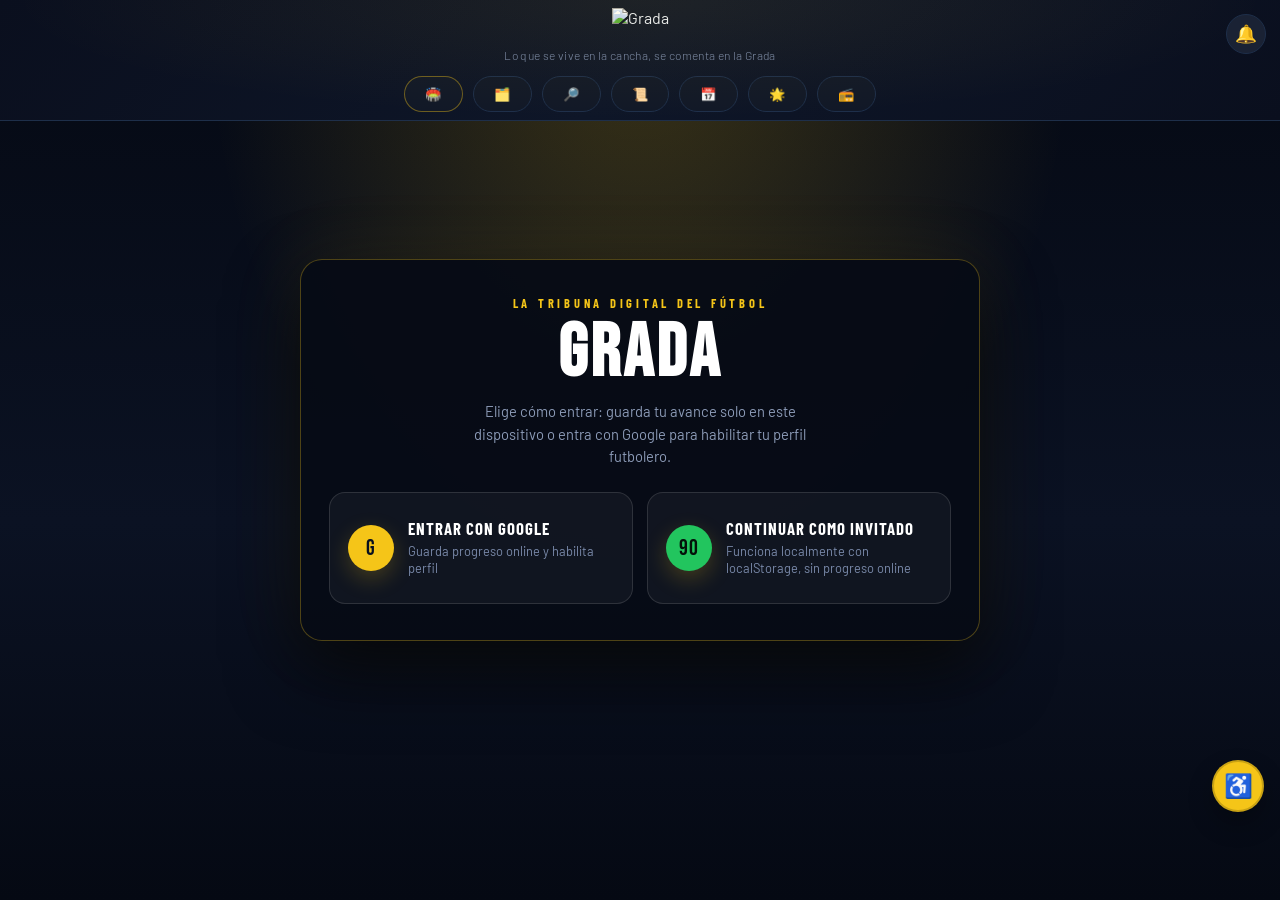
==== commit 5a7904a5: "Add files via upload" ====
--- a/index.html
+++ b/index.html
@@ -165,8 +165,10 @@
 </div>
  
 <div id="app-header">
-  <div class="header-eyebrow">Red social del fútbol</div>
-  <h1>GRADA</h1>
+  <div class="header-logo-wrap" aria-label="Grada">
+    <img class="header-logo header-logo--dark" src="https://files.catbox.moe/f7bf43.png" alt="Grada" draggable="false">
+    <img class="header-logo header-logo--light" src="https://files.catbox.moe/mmqz0n.png" alt="Grada" draggable="false">
+  </div>
   <p class="header-sub">Lo que se vive en la cancha, se comenta en la Grada</p>
   <div id="header-nav">
     <button class="action-btn nav-brand-btn" id="btn-home" aria-label="Ir a Grada, inicio">🏟️ <span class="btn-label">Grada</span></button>
--- a/styles.css
+++ b/styles.css
@@ -60,12 +60,14 @@
 .chat-send{width:42px;border-radius:10px;border:1px solid var(--gold);background:var(--gold);color:#111;font-family:'Barlow Condensed',sans-serif;font-weight:700;cursor:pointer}
 .chat-send:disabled{opacity:.55;cursor:not-allowed}
 .chat-note{padding:10px 12px;color:var(--dim);font-size:.76rem;text-align:center;border-top:1px solid var(--border)}
-#app-header{background:linear-gradient(135deg,#0a0f1e 0%,#0e1628 50%,#0a0f1e 100%);border-bottom:1px solid #1e2f4a;padding:24px 20px 18px;text-align:center;position:sticky;top:0;z-index:10200;overflow:hidden}
+#app-header{background:linear-gradient(135deg,#0a0f1e 0%,#0e1628 50%,#0a0f1e 100%);border-bottom:1px solid #1e2f4a;padding:8px 80px 8px;text-align:center;position:sticky;top:0;z-index:10200;overflow:hidden}
 #app-header::before{content:'';position:absolute;inset:0;background:radial-gradient(ellipse at 50% 0%,rgba(245,197,24,.07) 0%,transparent 70%);pointer-events:none}
-.header-eyebrow{font-family:'Barlow Condensed',sans-serif;font-size:.75rem;font-weight:600;letter-spacing:.25em;color:var(--gold);text-transform:uppercase;margin-bottom:8px}
-#app-header h1{font-family:'Bebas Neue',sans-serif;font-size:clamp(2rem,6vw,3.5rem);letter-spacing:.04em;color:#fff;line-height:1}
-#app-header h1 span{color:var(--gold)}
-.header-sub{color:var(--dim);font-size:.82rem;margin-top:6px;font-weight:300}
+.header-logo-wrap{display:flex;align-items:center;justify-content:center;margin:0 auto 2px}
+.header-logo{height:38px;width:auto;display:block;user-select:none;pointer-events:none}
+.header-logo--light{display:none}
+html[data-theme="light"] .header-logo--dark{display:none}
+html[data-theme="light"] .header-logo--light{display:block}
+.header-sub{color:var(--dim);font-size:.75rem;margin-top:2px;font-weight:300;letter-spacing:.03em}
 #stats-bar{max-width:900px;margin:16px auto;padding:0 16px;display:grid;grid-template-columns:repeat(4,1fr);gap:10px}
 .stat-card{background:var(--card);border:1px solid var(--border);border-radius:12px;padding:14px 10px;text-align:center;position:relative;overflow:hidden}
 .stat-card::after{content:'';position:absolute;bottom:0;left:0;right:0;height:2px;background:var(--accent,var(--gold));opacity:.6}
@@ -337,11 +339,10 @@
 html[data-theme="contrast"] .social-empty{border-color:#fff;color:#fff}
 html[data-theme="light"] #app-header{background:linear-gradient(135deg,#eef3fb 0%,#dde8f7 50%,#eef3fb 100%)}
 html[data-theme="contrast"] #app-header{background:#000;border-bottom:2px solid #fff}
-html[data-theme="light"] #app-header h1{color:#0b1626}
-html[data-theme="contrast"] #app-header h1,
-html[data-theme="contrast"] #app-header h1 span,
-html[data-theme="contrast"] .header-eyebrow,
+html[data-theme="light"] .header-sub{color:var(--dim)}
 html[data-theme="contrast"] .header-sub{color:#fff}
+html[data-theme="contrast"] .header-logo--dark{display:block}
+html[data-theme="contrast"] .header-logo--light{display:none}
 
 #a11y-fab{
   position:fixed;right:16px;bottom:88px;z-index:10500;width:52px;height:52px;border-radius:50%;
@@ -1612,10 +1613,24 @@
 
 #amigos-overlay{
   position:fixed;inset:0;z-index:9800;
-  background:var(--bg);
-  display:none;flex-direction:column;overflow:hidden;
+  background:rgba(4,9,20,.72);
+  backdrop-filter:blur(3px);-webkit-backdrop-filter:blur(3px);
+  display:none;align-items:flex-start;justify-content:center;
+  padding:calc(var(--header-h,90px) + 12px) 16px 20px;
+  overflow:hidden;
 }
 #amigos-overlay.visible{display:flex}
+#amigos-overlay > .amigos-shell{
+  width:100%;max-width:680px;
+  max-height:calc(100vh - var(--header-h,90px) - 32px);
+  background:var(--bg2);
+  border:1px solid var(--border);
+  border-radius:20px;
+  box-shadow:0 28px 64px rgba(0,0,0,.65);
+  display:flex;flex-direction:column;overflow:hidden;
+  animation:amigosPanelIn .22s cubic-bezier(.22,1,.36,1);
+}
+@keyframes amigosPanelIn{from{opacity:0;transform:translateY(16px) scale(.97)}to{opacity:1;transform:none}}
 
 /* ── Header ── */
 .amigos-header{
@@ -1771,7 +1786,8 @@
 html[data-theme="light"] .amigos-card:hover{background:#f5f8fd;border-color:rgba(212,164,0,.5)}
 html[data-theme="light"] .amigos-card-tag{background:#eef3fb;border-color:#c6d3e6}
 
-html[data-theme="contrast"] #amigos-overlay{background:#000}
+html[data-theme="contrast"] #amigos-overlay{background:rgba(0,0,0,.85)}
+html[data-theme="contrast"] #amigos-overlay > .amigos-shell{background:#000;border-color:#fff}
 html[data-theme="contrast"] .amigos-header{background:#000;border-bottom:2px solid #fff}
 html[data-theme="contrast"] .amigos-back{background:#000;border-color:#fff;color:#fff}
 html[data-theme="contrast"] .amigos-input{background:#111;border-color:#fff;color:#fff}
@@ -2128,13 +2144,13 @@
    ══════════════════════════════════════════════ */
 
 /* ── Campana de notificaciones ── */
-#notif-wrap{position:relative;display:inline-flex;align-items:center}
+#notif-wrap{position:fixed;top:14px;right:14px;z-index:10300;display:inline-flex;align-items:center}
 .notif-bell-btn{width:40px;height:40px;border-radius:50%;border:1px solid var(--border);background:var(--card2);color:var(--text);font-size:1.1rem;cursor:pointer;display:flex;align-items:center;justify-content:center;position:relative;transition:all .2s}
 .notif-bell-btn:hover{background:var(--bg3);transform:scale(1.06)}
 .notif-badge{position:absolute;top:-4px;right:-4px;min-width:18px;height:18px;padding:0 4px;border-radius:999px;background:var(--red);color:#fff;font-size:.65rem;font-weight:900;display:inline-flex;align-items:center;justify-content:center;border:2px solid var(--card);font-family:'Barlow Condensed',sans-serif;pointer-events:none}
 
 /* ── Panel de notificaciones ── */
-#notif-panel{position:absolute;top:calc(100% + 8px);right:0;width:320px;background:var(--card);border:1px solid var(--border);border-radius:16px;box-shadow:0 16px 40px rgba(0,0,0,.3);z-index:9000;display:none;flex-direction:column;overflow:hidden;animation:notifPanelIn .25s ease}
+#notif-panel{position:absolute;top:calc(100% + 8px);right:0;width:320px;background:var(--card);border:1px solid var(--border);border-radius:16px;box-shadow:0 16px 40px rgba(0,0,0,.3);z-index:10400;display:none;flex-direction:column;overflow:hidden;animation:notifPanelIn .25s ease}
 #notif-panel.open{display:flex}
 @keyframes notifPanelIn{from{opacity:0;transform:translateY(-8px)}to{opacity:1;transform:none}}
 .notif-panel-header{display:flex;align-items:center;justify-content:space-between;padding:12px 16px;border-bottom:1px solid var(--border);flex-shrink:0}
